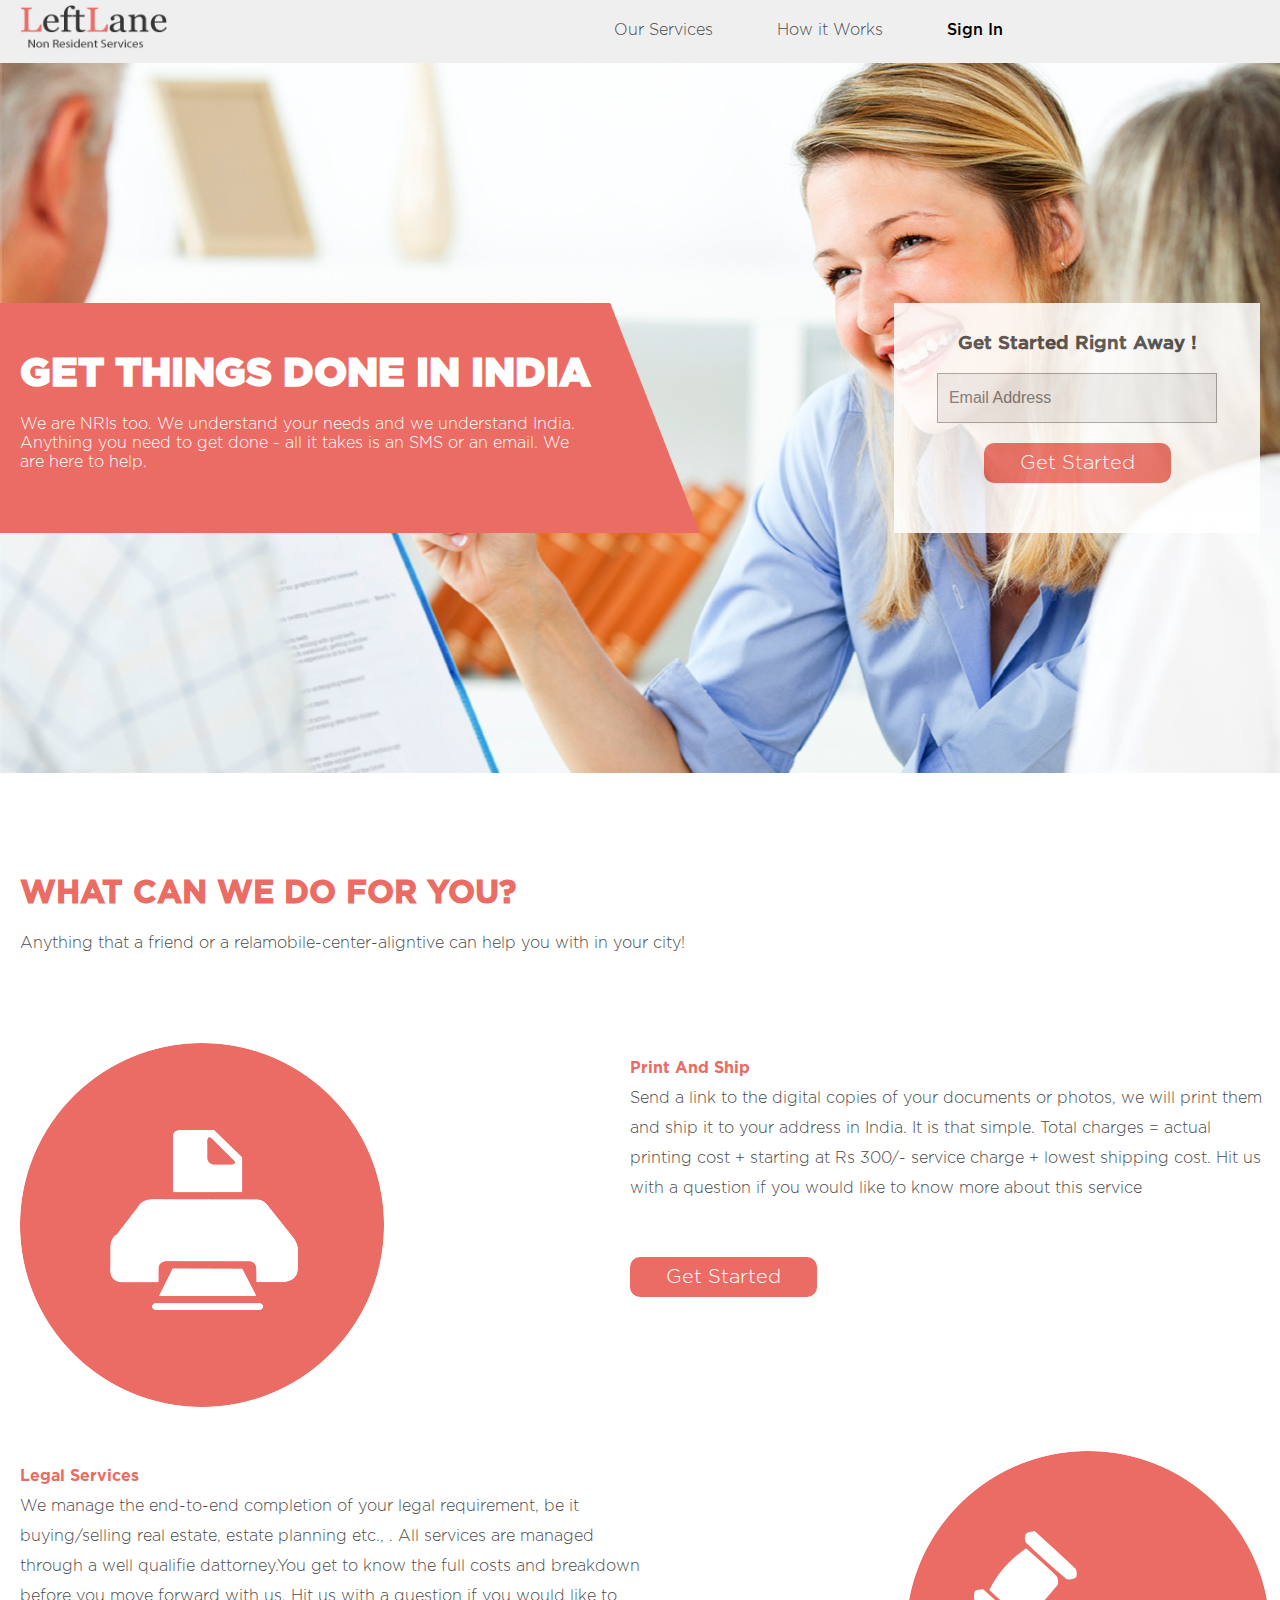
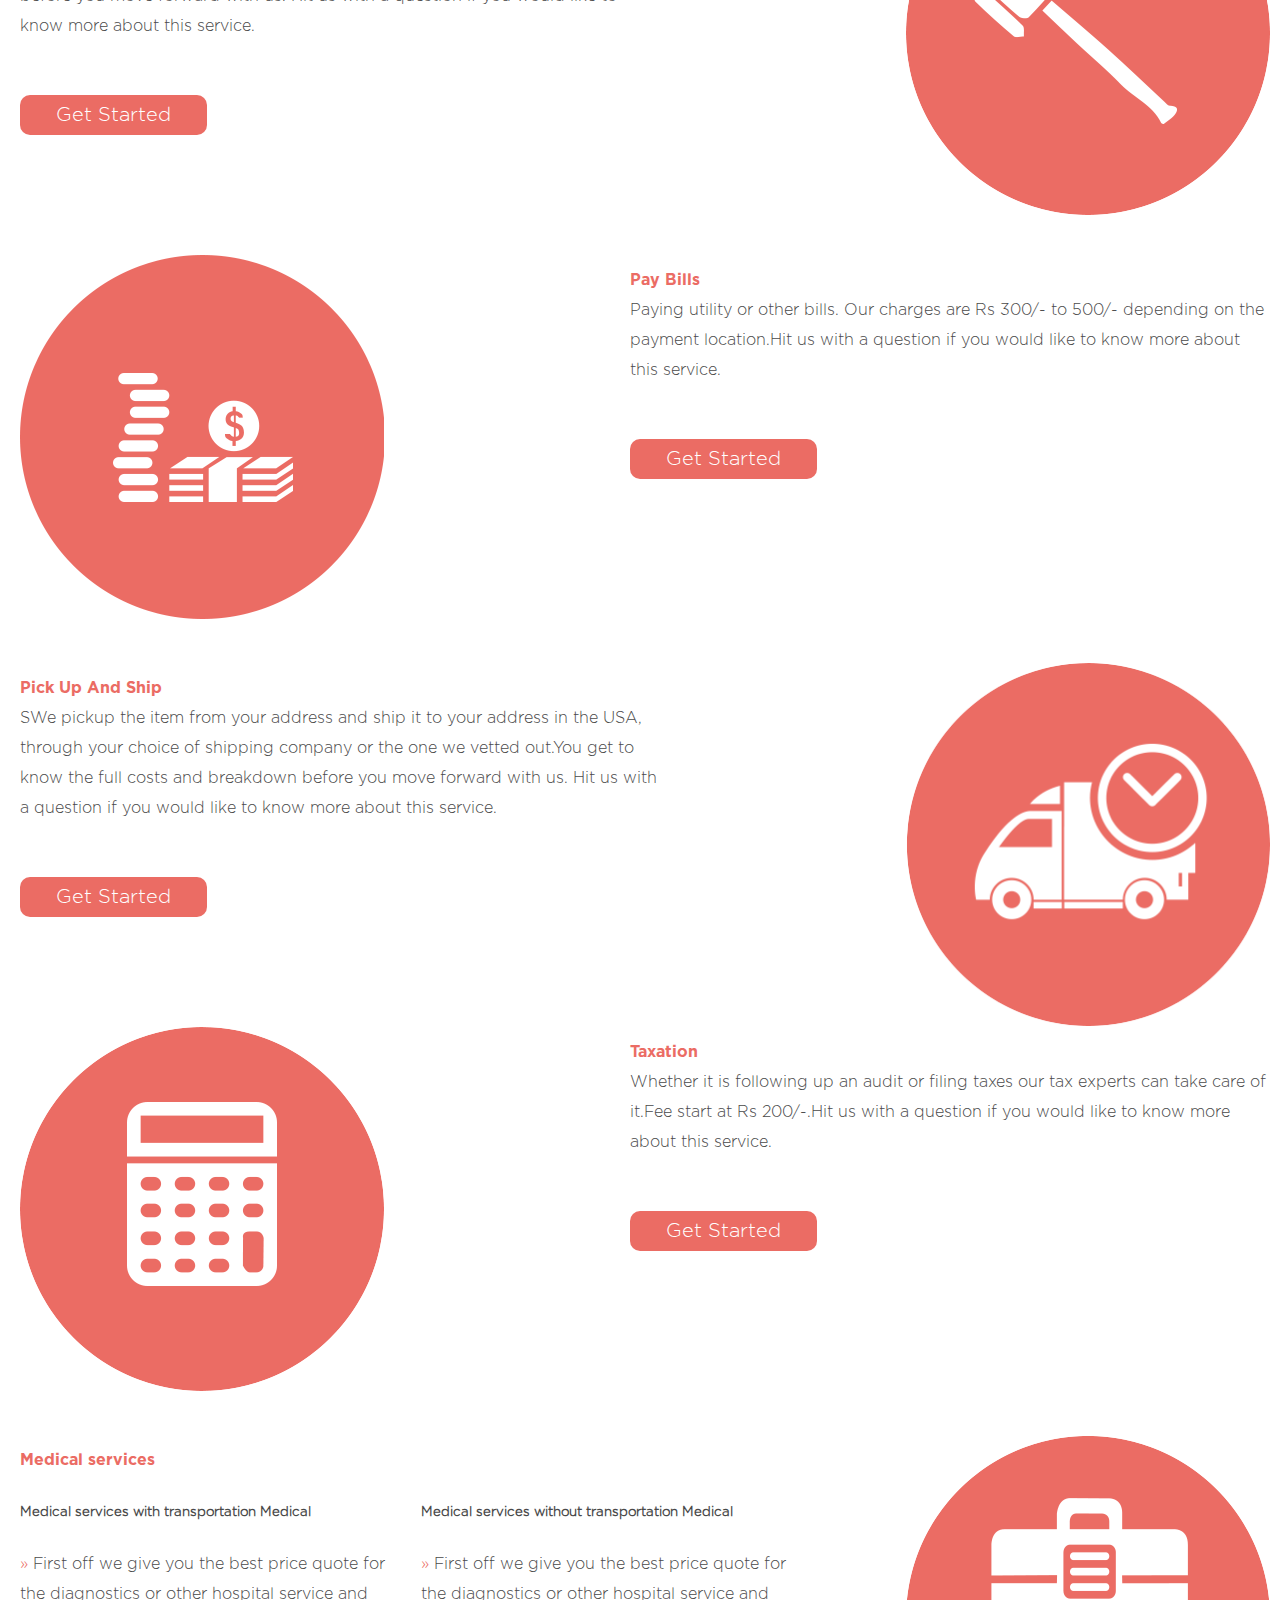
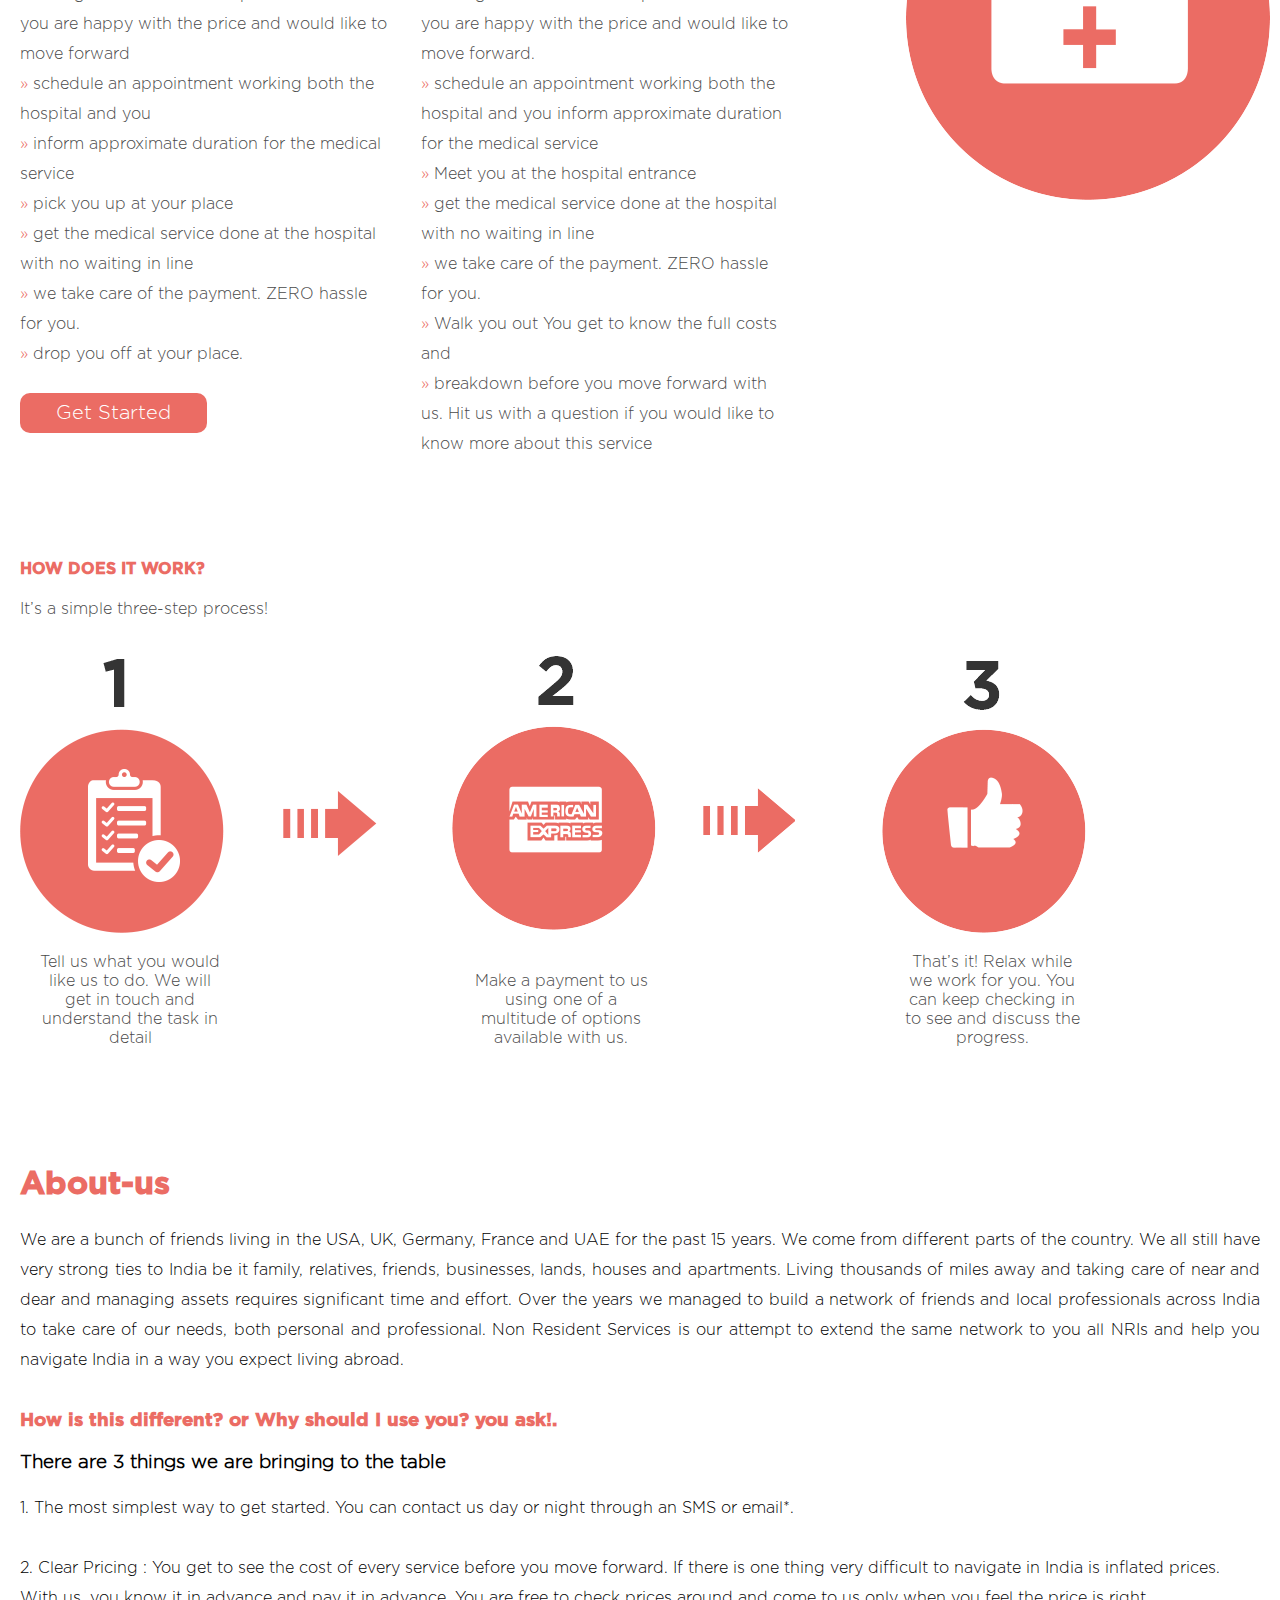
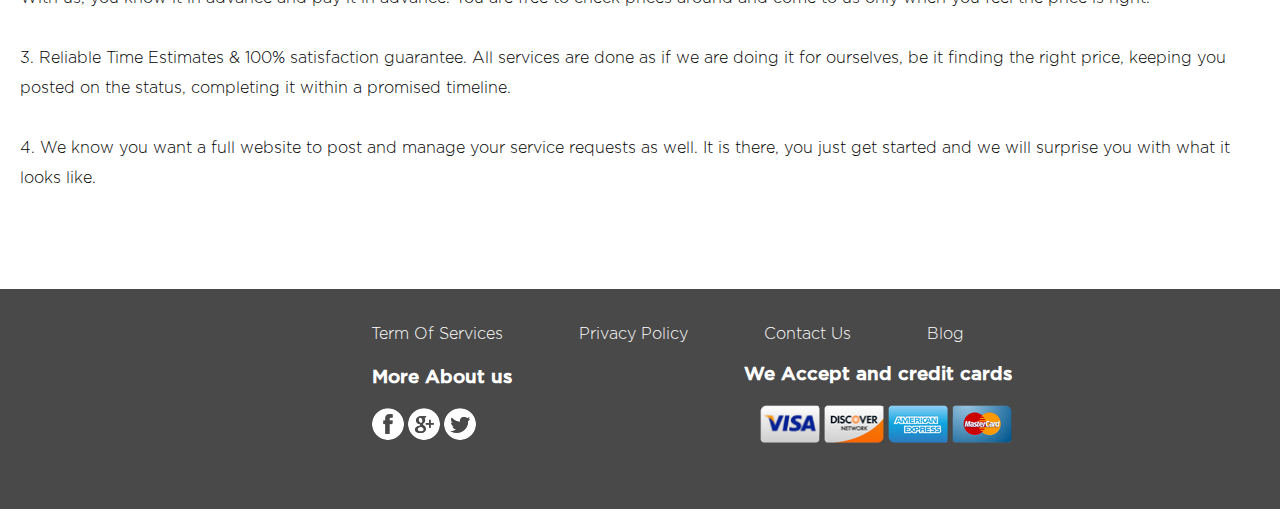
==== index.html @ ca5d3fa4 "First Cut" ====
<!doctype html>
<html>
<head>
<meta charset="utf-8">
<meta name="viewport" content="width=device-width, intial-scale=1.0">
<title>Index</title>
<link href="Style/Style.css" rel="stylesheet" type="text/css">
<!-- Desktop -->
<link href="Style/1064px layout.css" rel="stylesheet" type="text/css" />
<link href="js/mobile-responsive.css" rel="stylesheet" type="text/css"/>
<link href="Style/image+setting.css" rel="stylesheet" type="text/css"/>
<link rel="stylesheet" href="Style/760-image setting.css"/>
<link href="Style/space&margin.css" rel="stylesheet" type="text/css">
<script src="js/jquery-2.1.1.min.js" type="text/javascript"></script>
<script>
$(document).ready(function(e) {
	$(function() {
  $('a[href*=#]').click(function() {
    if (location.pathname.replace(/^\//,'') == this.pathname.replace(/^\//,'') && location.hostname == this.hostname) {
      var target = $(this.hash);
      target = target.length ? target : $('[name=' + this.hash.slice(1) +']');
      if (target.length) {
        $('html,body').animate({
          scrollTop: target.offset().top
        }, 2000);
        return false;
      }
    }
  });
});
$(window).bind('scroll', function() {
 var navHeightnew = $('body').height() - -32 ;
if ($(window).scrollTop() > navHeightnew ) {
$('.nav ul li a').addClass('active');
$('.dis a').css('color','494949');
$('.dis a').removeClass('active');
}
else {
$('.nav ul li a').removeClass('active');
}
});
$(window).bind('scroll', function() {
   var navHeight = $( window ).height() - -3000;
if ($(window).scrollTop() > navHeight) {
$('.dis a').addClass('active');
$('.dis1 a').css('color','494949');
$('.dis1 a').removeClass('active');
}
});
$(window).bind('scroll', function() {
   var navHeight = $( window ).height() - -3000;
if ($(window).scrollTop() < navHeight) {
$('.dis1 a').addClass('active');
$('.dis a').css('color','494949');
$('.dis a').removeClass('active');
}
});
$(window).bind('scroll', function() {
   var navHeight = $( window ).height() - -32;
if ($(window).scrollTop() < navHeight) {
$('.dis1 a').removeClass('active');
$('.dis a').css('color','494949');
$('.dis a').removeClass('active');
}
});
if($(window).width() > 480 ){
$(window).bind('scroll', function() {
if ($(window).scrollTop() > 10) {
	$('header').css('height','63px');
	$('header').css('-webkit-transition',' all 0.4s ease-out ');
	$('header').css('transition','all 0.4s ease-out  ');
	$('header').css('-moz-transition',' all 0.4s ease-out  ');
	$('header').css('position','fixed');
	if($(window).width() > 480){
	if($('header').css('min-height','63px')){
	$('.nav').css('margin-top','0px');
	$('.logo').css('margin-top','0px');
	}else{
			$('.nav').css('margin-top','0px');
			$('.logo').css('margin-top','0px');
	}
	}
}
else{
	$('header').css('min-height','63px');
	$('header').css('-webkit-transition',' all 0.4s ease-out ');
	$('header').css('transition','all 0.4s ease-out  ');
	$('header').css('-moz-transition',' all 0.4s ease-out  ');
				$('.nav').css('margin-top','0px');
                $('.logo').css('margin-top','0px');
	$('header').css('position', 'fixed');
}
});
}else{
	$('header').css('min-height','63px');
	}
    $('#imm1').hide();
	$('#imm3').hide();
	$(window).resize(function(){
	if($(window).width() < 945){
		$('#imm1').show();
		$('#imm').hide();
		$('#imm3').show();
		$('#imm2').hide();
	}
if($(window).width() > 945){
		$('#imm1').hide();
		$('#imm').show();
		$('#imm3').hide();
		$('#imm2').show();
		}
	});
    $('#imm1').hide();
	$('#imm3').hide();
		if($(window).width() < 945){
		$('#imm1').show();
		$('#imm').hide();
		$('#imm3').show();
		$('#imm2').hide();
	}
$(window).resize(function(e) {
 
if($(window).width() > 945){
		$('#imm1').hide();
		$('#imm').show();
		$('#imm3').hide();
		$('#imm2').show();
		}
});
$(window).resize(function(e) {
if($(window).width() < 945){
	$('.dis').hide();
	$('.dis1').hide();
	$('.dis2').hide();
	$('.dis3').hide();
	$('.display-settings').show();
	$('.dis-1').hide();
$('.display-settings').click(function(e) {
    $('.dis').slideDown();
	$('.dis1').slideDown();
	$('.dis2').slideDown();
	$('.dis3').slideDown();
	$('.display-settings').hide();
	$('.dis-1').show();
});
$('.display-settings').click(function(e) {
    $('.dis').slideDown();
	$('.dis1').slideDown();
	$('.dis2').slideDown();
	$('.dis3').slideDown();
	$('.display-settings').hide();
	$('.dis-1').slideDown();
});
$('.dis-1').click(function(e) {
    $('.dis').slideUp();
	$('.dis1').slideUp();
	$('.dis2').slideUp();
	$('.dis3').slideUp();
	$('.display-settings').show();
	$('.dis-1').hide();
});
	}
if($(window).width() > 945){
	$('.dis').show();
	$('.dis1').show();
	$('.dis2').show();
	$('.dis3').show();
	$('.display-settings').hide();
	$('.dis-1').hide();
}
});
if($(window).width() < 945){
	$('.dis').hide();
	$('.dis1').hide();
	$('.dis2').hide();
	$('.dis3').hide();
	$('.display-settings').show();
	$('.dis-1').hide();
$('.display-settings').click(function(e) {
    $('.dis').slideDown();
	$('.dis1').slideDown();
	$('.dis2').slideDown();
	$('.dis3').slideDown();
	$('.display-settings').hide();
	$('.dis-1').show();
});
$('.display-settings').click(function(e) {
    $('.dis').show();
	$('.dis1').show();
	$('.dis2').show();
	$('.dis3').show();
	$('.display-settings').hide();
	$('.dis-1').show();
});
$('.dis-1').click(function(e) {
    $('.dis').slideUp();
	$('.dis1').slideUp();
	$('.dis2').slideUp();
	$('.dis3').slideUp();
	$('.display-settings').show();
	$('.dis-1').hide();
});
	}
if($(window).width() > 945){
	$('.dis').show();
	$('.dis1').show();
	$('.dis2').show();
	$('.dis3').show();
	$('.display-settings').hide();
	$('.dis-1').hide();
}
$('.dis2').click(function(e) {
	var url = "#sign-in";    
$(location).attr('href',url);
});
$('.new-user').click(function(e) {
	var url = "#new-user";    
$(location).attr('href',url);
});
$('.forgot').click(function(e) {
	var url = "#forgot";    
$(location).attr('href',url);
});
if($(window).width() > 480 ){
$('.button').hide();
$(window).bind('scroll', function() {
 if ($(window).scrollTop() > 200) {
	 $('.button').show();
 }else{
	 $('.button').hide();
	 }
});
}
});
</script>
</head>

<body>
        <header class="header">
      <div class="container">
  <a href="index.htmt"><img src="images/logo.png" alt="logo" class="logo"/></a>
   <nav class="nav">
     <ul class="mobile-height">
        <div class="main-nav">
              <li class="dis0"><img src="images/nav-icon.png" class="display-settings" title="Close"/><span class="dis-1"> x </span></li>
            <li class="dis1"><a href="#Services" title="Our Services">Our Services</a></li>
        <li class="dis"><a href="#Work" title="How it Works">How it Works</a></li>
      <li class="dis2"><span class="font-use" title="Sign-In">Sign In</span></li>
  <li class="dis3"><button  class="button" class="height"type="submit" onclick="window.location.href='jobs.html'" title="Get Started">Get Started</li></button>
    </div>
        </ul>
            </nav>
                </div>
              </header>
            <div id="sign-in" class="sing-in-dailoge">
	     <div>
    	<a href="#close" title="Close" class="close">X</a>
<div class="container-modal-box">
   <h1 class="font-bold">Welcome Back! </h1><br>
    <form action="welcome.html">
       <input type="email" name="email" placeholder="  Email Address" class="email"/><br>
          <input type="password" name="password" placeholder="  Password" class="password"/><br><br><br>

  <button class="mo-st">Sign-in</button><br>
    </form>
      <a href="#new-user" class="a new-user">New-User</a> </span><p>|</p> <a href="#forgot" class="a forgot">Forgot Password</a></span>
           </div>
                 </div>
                      </div>
                            <div id="new-user" class="new-user-dailoge">
	                         <div>
		                        <a href="#close" title="Close" class="close">X</a>
	                     	<div class="container-modal-box">
                        <h1 class="font-bold">Welcome Aboard! </h1><br>
                      <form action="#">
                     <input type="email" name="email" placeholder="  Email Address" class="email"/><br>
                   <input type="password" name="email" placeholder=" Password" class="password"/><br>
              <input type="password" name="password" placeholder="  Confirm Password" class="password"/><br><br><br>

 <button class="mo-st">Sign-in</button><br><br>
  </form>
      </div>
          </div>
                 </div>
                        <div id="forgot" class="forgot-dailoge">
	                  <div>
		                   <a href="#close" title="Close" class="close">X</a>
		               <div class="container-modal-box">
                     <p class="font-normal"><em>New Password will be Emailed to you</em></p><br>
                   <form action="#">
                  <input type="email" name="email" placeholder="  Email Address" class="email"/><br><br><br>

               <button class="mo-st">Reset Password</button><br>
            </form>
       </div>
     </div>
 </div>
            <div class="fixed-container">
                <div class="image">
                    <div class="container1">
                       <div class="image-box manage-mobile-width">
                          <h1 class="image-box-heading font-padding">GET THINGS DONE IN  INDIA</h1>
                              <p class="Nri-too mobile-collaspe-width">We are NRIs too. We understand your needs and we understand India. Anything you need to                                 get done - all it takes is an SMS or an email. We are here to help.</p>
                                    </div>
                                       <div class="start-right-away">
                                          <h3 class="new-font font-padding2">Get Started Rignt Away !</h2>
                                                 <center>
                                                     <input type="email" name="email" placeholder="  Email Address" class="input"/>
                                                          <button class="mobile-seting" onclick="window.location.href='jobs.html'">Get Started</button>
                                                </center>
                                            </div>
                                        </div>
                                  </div>
  <div class="manage-width-of-mobile">
<!--This is all use For Print and Ship Services -->
<div id="Services" class="margin-top">
  <div class="container"><!--This class is use for equal width  -->
    <h1 class="what-to-do-for-you">WHAT CAN WE DO FOR YOU?</h1><br>
       <div class="print-and-ship-right-text" style="font-family:gothan book;">Anything that a friend or a relamobile-center-aligntive can help you with in your city!</div>
<div class="container-for-print-and-ship">
<single class="mobile-collaspe"><img src="images/circule.png" alt="Print and Ship" class="circule mobile-set left-margin"/></single>
<div class="print-and-ship-left-peragraph for-center"><span style="font-family:gothan bold; color:#eb6c64;"class="font-18px">Print And Ship
</span><br> 
<div class="for-left">
Send a link to the digital copies of your documents or photos, we will print them and ship it to your address in India. It is that simple. Total charges = actual printing cost +  starting at Rs 300/- service charge + lowest shipping cost. Hit us with a question if you would                           like to know more about this service </div><br><br>
<button onclick="window.location.href='jobs.html'">Get Started</button><br><br>
</div>
</div>
<!--Here is Closing of print and ship Services -->


<!--Here is Starting of Legal Services-->
<div class="container-for-legal-services">
                           <!--this class is use for align the image to right side-->
<aside class="mobile-collaspe-right"><img src="images/circule2.png" alt="Legel Services" class="circule mobile-set1 right-margin for-right-image"/></aside>
                      <!--close this class here-->
<div class="legal-services-right-peragraph for-center"> <span style=" font-family:gothan bold; color:#eb6c64;" class="mobile-center-align font-18px">
Legal Services</span><br> 
<div class="for-left">
We manage the end-to-end completion of your legal requirement, be it buying/selling real estate, estate planning etc., . All services are managed through a well qualifie dattorney.You get to know the full costs and breakdown before you
move forward with us. Hit us with a question if you would like to know more about this service.
         </div><br><br>
      <button onclick="window.location.href='jobs.html'">Get Started</button><br><br>
  </div>
</div>
<!-- Here is closing of legala service !-->

<!--Here is starting of Pybills-->

                  <div class="container-for-pickup-and-ship">
                    <!--this class is use for left align image -->
                       <span class="mobile-collaspe"><img src="images/Untitled-1.png" alt="Pick-up and Ship" class="circule mobile-set left-margin"/></span>
                          <!--Closing-->
                         <div class="pay-bills-right-peragraph for-center"> <span style=" font-family:gothan bold; color:#eb6c64;" 
                         class="pay-mobile-center-align font-18px">Pay Bills
                                </span><br> 
                                <div class="for-left">
                                Paying utility or other bills. Our charges are Rs 300/- to 500/- depending on the payment location.Hit us with a                                    question if you would like to know more about this service.
                                </div>
                                 <br><br>
                                   <button onclick="window.location.href='jobs.html'">Get Started</button><br><br>
                                      </div>
                                         </div>
                                          <!--closing of starting paybills-->
                                
                          <!--sarting of pick-up and ship services -->
                      <div class="container-for-pick-and-ship">
                  <aside class="mobile-collaspe-right"><img src="images/circule3.png" alt="Pick-up and Ship" class="circule mobile-set1 right-margin for-right-image"/></aside>
            <div class="pick-and-ship-services-right-peragraph for-center"><span style=" font-family:gothan bold; color:#eb6c64;" class="mobile-center-align font-18px">Pick Up And Ship</span><br> 
            <div class="for-left">
            SWe pickup the item from your address and ship it to your address in the USA, through your choice of shipping company or the one                we vetted out.You get to know the full costs and breakdown before you move forward with us. Hit us with a question if you would like to know                    more about this service.
 </div> <br><br>
<button onclick="window.location.href='jobs.html'">Get Started</button><br><br>
   </div>
      </div>
          <!--closing of pick-ip and ship services -->
<!--starting  of taxations-->
     <div class="texation-container">
        <span class="mobile-collaspe"><img src="images/circule4.png" alt="Tax" class="circule mobile-set left-margin"/></span>
            <div class="texation-right-services-peragraph for-center"><span style=" font-family:gothan bold; color:#eb6c64;" class="pay-mobile-center-align font-18px">Taxation</span><br>               
           <div class="for-left">
            Whether it is following up an audit or filing taxes our tax experts can take care of it.Fee start at Rs 200/-.Hit us with a question if you                    would like to know more about this service.</div><br><br>
                       <button onclick="window.location.href='jobs.html'">Get Started</button><br><br>
                         </div>
                             </div>

<!--closing of taxations-->
<!--starting of medical service-->

             <div class="container-for-medical-services">
      <aside class="mobile-collaspe-right"><img src="images/circule5.png" alt="Meedical Services" class="circule mobile-set1 right-margin for-right-image"/></aside>
        <div class="medical-services-first-version for-center"><span style=" font-family:gothan bold; color:#eb6c64;" class="mobile-center-align font-18px">Medical services</span><br>
        <div class="for-left">
            <h5>Medical services with transportation Medical</h5>
               <span style="color:#eb6c64;">&raquo; </span>First off we give you the best price quote for the diagnostics or other hospital service and you are        happy with the price and would like to move forward<br>
   <span style="color:#eb6c64;">&raquo; </span>schedule an appointment working both the hospital and you<br>

          <span style="color:#eb6c64;">&raquo; </span>inform approximate duration for the medical service<br>
               <span style="color:#eb6c64;">&raquo; </span>pick you up at your place<br>
                   <span style="color:#eb6c64;">&raquo; </span>get the medical service done at the hospital with no waiting in line<br>
                        <span style="color:#eb6c64;">&raquo; </span>we take care of the payment. ZERO hassle for you.<br>
                            <span style="color:#eb6c64;">&raquo; </span> drop you off at your place.
                    </div> <br> 
                               <button onclick="window.location.href='jobs.html'">Get Started</button>
                 </div>
                 <div class="for-left">
                       <div class="medical-services-second-version"><br>
              <h5>Medical services without transportation Medical</h5>
        <span style="color:#eb6c64;">&raquo; </span>First off we give you the best price quote for the diagnostics or other hospital service and you are happy     with the price and would like to move forward.<br>
  <span style="color:#eb6c64;">&raquo; </span>schedule an appointment working both the hospital and you
           inform approximate duration for the medical service<br>

                <span style="color:#eb6c64;">&raquo; </span>Meet you at the hospital entrance<br>
        <span style="color:#eb6c64;">&raquo; </span>get the medical service done at the hospital with no waiting in line<br>
     <span style="color:#eb6c64;">&raquo; </span>we take care of the payment. ZERO hassle for you.<br>
  <span style="color:#eb6c64;">&raquo; </span>Walk you out You get to know the full costs and <br>
 <span style="color:#eb6c64;">&raquo; </span>breakdown before you move forward with us. Hit us with a question if you would like to know more about this service
     </div>
          </div>
            </div>
              </div>
                   </div>
<!--closing of medical services-->
<!--Starting of three processes-->
       <div id="Work" style="padding-top:10px;">
           <div class="container" style="margin-top:80px;">
             <div class="margin-right">
               <h1 class="how-it-work">HOW DOES IT WORK?</h1><br>
                   <div class="text-align">It’s a simple three-step process!</div>
             <div class="first-Process">
          <img src="images/try.png" style="width:auto; height:auto;" id="imm" class="first-process-image"/><img src="images/new-image.png" id="imm1" class="first-process-image-new-one auto-width-height"/>
   <p style="" class="tell">Tell us what you would
          like us to do.
             We will get in touch 
                 and understand the
                    task in detail
    </p>
</div>
            <div class="second-Process">
               <img src="images/2nd-step.png" id="imm2" class="second-process-image auto-width-height"/>
                   <img src="images/new-image2.png" id="imm3" class="second-process-image-new-two"/>
                        <p style="" class="payment">Make a payment to us
                           using one of a multitude
                               of options available 
                                   with us.
           
   </p>
</div>
              <div class="third-Process">
                   <img src="images/1st-step.png"  class="third-image auto-width-height"/>
                       <p style="" class="relax">That’s it! Relax
                            while we work for you. 
                                  You can keep checking 
                                        in to see and discuss 
                                             the progress.
                                             </p>
                                          </div>
                                       </div>
                                    </div>
                                   </div>
             <!--closing of processes-->
    
  <!--Strating of about us-->
<div class="container padding-top container-for-padding">
<h1 style="font-family:gothan bold; color:#eb6c64;" class="mobile-about-us-settings">About-us</h1><br>
<p style="text-align:justify; max-width:1260px; font-family:gothan book; margin-top:0px; line-height:30px;" class="mobile-about-us-font-settings">
We are a bunch of friends living in the USA, UK, Germany, France and UAE for the past 15 years. We come from different parts of the country. We all still have very strong ties to India be it family, relatives, friends, businesses, lands, houses and apartments. Living thousands of miles away and taking care of near and dear and managing assets requires significant time and effort. Over the years we managed to build a network of friends and local professionals across India to take care of our needs, both personal and professional. Non Resident Services is our attempt to extend the same network to you all NRIs and help you navigate India in a way you expect living abroad.
</p>
<h3 class="mobile-heading-settings font-padding3 adjustment">How is this different? or Why should I use you? you ask!.</h3>
<h3 class="mobile-heading-settings font-padding4  adjustment">There are 3 things we are bringing to the table</h3>
<p class="mobile-heading-settings font-padding5">
1. The most simplest way to get started. You can contact us day or night through an SMS or email*.<br><br>

2. Clear Pricing : You get to see the cost of every service before you move forward. If there is one thing very difficult to navigate in India is inflated prices. With us, you know it in advance and pay it in advance. You are free to check prices around and come to us only when you feel the price is right.<br><br>

3. Reliable Time Estimates & 100% satisfaction guarantee. All services are done as if we are doing it for ourselves, be it finding the right price, keeping you posted on the status, completing it within a promised timeline.<br><br>

4. We know you want a full website to post and manage your service requests as well. It is there, you just get started and we will surprise you with what it looks like.</p>
<!--closing of about-us-->
<!--starting of Footer-->
<div class="footer">
<center>
<div>
<nav class="nav-footer">
<ul>
<li><a href="#">Term Of Services</a></li>
<li><a href="#">Privacy Policy</a></li>
<li><a href="#">Contact Us</a></li>
<li><a href="#">Blog</a></li>
</ul>
</nav>
</div>
</center>
<div class="footer-cont">
<div class="footer-accept">
<div class="social-icons-mobile">
<h3 style="font-family:gothan medium; color:#fff">More About us</h3>
<a href="#"><img src="images/facebook.png" alt="face-book" class="pointer" title="Find more info on Facebook"/></a>
<a href="#"><img src="images/google++.png" alt="google++" class="pointer1" title="Find more info on Google+"/></a>
<a href="#"><img src="images/twitter.png" alt="twitter" class="pointer2" title="Find more info on Twitter" /></a>
</div>
<div class="social-icons">
<div class="mobile-accept">
<h3 style="font-family:gothan medium; color:#fff;" class="left">We Accept and credit cards</h3>
<img src="images/visa.png" alt="visa" class="align fluid-width" title="Visa"/>
<img src="images/discover.png" alt="discover" class="fluid-width" title="Discover"/>
<img src="images/american.png" alt="american" class="fluid-width" title="American"/>
<img src="images/master.png" alt="master"  class="align-new-four fluid-width" title="Master"/>
</div>
</div>
</div>
</div>
</div>
</div>
<!--ending of site and footer-->
</body>
</html>
---- Style/Style.css ----
@charset "utf-8";
/* CSS Document */
@font-face{
	font-family:gothan;
	src:url(../fonts/Gotham-Black.otf);
	}
@font-face{
	font-family:gothan medium;
	src:url(../fonts/Gotham-Medium.otf);
	}
@font-face{
	font-family:gothan bold;
	src:url(../fonts/Gotham-Bold.otf);
	}
@font-face{
	font-family:gothan book;
	src:url(../fonts/Gotham-Light.otf);
	}
html,body{
overflow-x: hidden;
}

body{
	margin:0px;
	padding-left:0px;
	overflow-x: hidden;
}
header,main,nav,artical,figure{
	display:inline-block;
	}
.clearfix{
	clear:both;
	}
header{
	width:100%;
	min-height:63px;
	max-width:100%;
	
	background-color:#efefef;
	z-index:9999;
	}
.image-box-heading{
	font-size:40px;
	}
.logo{
	width:100%;
	max-width:147px;
	height:auto;
	padding-top:5px;
	padding-left:20px;
	}
.container{
	width:100%;
	max-width:1280px;
	height:auto;
	min-height:63px;
	margin:0px auto;
	
	}
.Nri-too{
	margin-top:-10px; font-family:gothan book; font-size:16px; color:#fff; max-width:562px;
	}
	
p{
	font-size:16px;
	}
.display-settings{
	display:none;
	width:100%;
	cursor:pointer;
	max-width:40px;
	overflow:hidden;
	min-height:18px;
	
	}
.nav{
	width:100%;
	max-width:750px;
	padding-right:20px;
	padding-top:5px;
	float:right;
	height:auto;
	height:100%;
	position:relative;
	}

.nav ul{
	list-style-type:none;
	height:100%;
	}
.nav ul li {
	float:left;
	padding-left:64px;
	}
.nav ul li a{
	display:block;
	color:#494949;
	font-family:gothan book;
	text-decoration:none;
	}
.main-nav{
	height:100%;
}
.nav ul li a:hover{
	color:#eb6c64;
	}
.nav ul li a.active{
	color:#eb6c64;
	}
.dis-1{
	display:none;
	}
button{
	width: 100%;
	max-width: 187px;
	margin-top:-30px;
	height:40px;
    border:none;
	font-family:gothan book;
	font-size:20px;
	cursor:pointer;
	color:#fff;
	border-radius: 10px;
	background-color: #eb6c64;
	}
.button{
	width: 287px;
	margin-top:-30px;
	min-height: 40px;
    border:none;
	font-family:gothan book;
	font-size:20px;
	cursor:pointer;
	color:#fff;
	border-radius: 10px;
	background-color: #eb6c64;
	}

.image{
	width:100%;
	background-image:url(../images/second-iamge.png);
	height:710px;
	display: -ms-flexbox;
	display: -webkit-flex;
	display: flex;
	-ms-flex-align: center;
	-webkit-align-items: center;
	-webkit-box-align: center;
  
	align-items: center;
	
	background-size:100% 100%;
	background-repeat:no-repeat;
	}
.image-box{
    width:100%;
	height:auto;
	min-height:230px;
		background-size:100% 100%;

	max-width:700px;

display:inline-block;
	background-repeat:no-repeat;
	background-image:url(../images/background-of-1st-heading.png);
	}
.container1{
	width:100%;
	max-width:1280px;
	display:inline-block;
	margin:0px auto;
	}
h1{
	padding-left:20px;
	text-align:left;
		padding-right:20px;
display:inline-block;
	column-width:auto;
	}
p{
	padding-left:20px;
	padding-right:20px;
	text-align:left;
	display:inline-block;

	max-width:580px;
	}

.start-right-away{
	width:100%;
	height:auto;
	max-width:366px;
	display:inline-block;
	background-color:#fff;
	opacity:0.86;
	text-align:right;
	margin-right:20px;
	height:auto;
	padding-right:-60px;
	float:right;
	min-height:230px;
	}
section{
	padding-left:20px;
	padding-right:20px;
	}
.print-and-ship-right-text{
	padding-left:20px;
	font-family:ghothan book;
	font-size:16px;
	color:#494949;
	}
.circule{
	width:100%;
	height:auto;
	max-width:364px ;
margin-right:auto;
margin-left:auto;
	line-height:0px;
}
.container-for-print-and-ship{
	width:100%;
	height:auto;
	max-width:1280px;
	margin-top:90px;
	padding-left:20px;
	min-height:364px;
	}

.print-and-ship-left-peragraph{
	max-width:640px;
	float:right;
	font-family:gothan book;
	font-size:16px;
	padding-top:10px;
	color:#494949;
	line-height:30px;
	padding-right:30px;
	}
.text-align{
	font-family:gothan book;
	padding-top:10px;
	color:#494949;
	padding-left:20px;
	}
.pay-bills-right-peragraph{
	max-width:640px;
	float:right;
	font-family:gothan book;
	font-size:16px;
	padding-top:10px;
	color:#494949;
	line-height:30px;
	padding-right:30px;
	}
.container-for-legal-services{
	width:100%;
	height:auto;
	margin-top:40px;
	max-width:1280px;
	min-height:364px;
	padding-left:20px;
	}
.container-for-medical-services{
	width:100%;
	height:auto;
	margin-top:40px;
	max-width:1280px;
	min-height:364px;
	padding-left:20px;
	}
.container-for-pick-and-ship{
	width:100%;
	height:auto;
	margin-top:40px;
	max-width:1280px;
	min-height:364px;
	padding-left:20px;
	}
	.texation-container{
    width:100%;
	height:auto;
	max-width:1280px;
	padding-left:20px;
	min-height:364px;
	}
.texation-right-services-peragraph{
max-width:640px;
	float:right;
	font-family:gothan book;
	font-size:16px;
	padding-top:10px;
	color:#494949;
	line-height:30px;
	padding-right:30px;
}

.legal-services-right-peragraph{
	max-width:640px;
	float:left;
	padding-top:10px;
	padding-right:30px;
	font-family:gothan book;
	font-size:16px;
	color:#494949;
	line-height:30px;
	}
.pick-and-ship-services-right-peragraph{
	max-width:640px;
	float:left;
	padding-top:10px;
	padding-right:30px;
	font-family:gothan book;
	font-size:16px;
	color:#494949;
	line-height:30px;
	}
.container-for-pickup-and-ship{
	width:100%;
	height:auto;
	margin-top:40px;
	max-width:1280px;
	padding-left:20px;
	min-height:364px;
	}
.medical-services-first-version{
	max-width:371px;
	float:left;
	line-height:24px;
	padding-top:10px;
	padding-right:30px;
	font-family:gothan book;
	font-size:16px;
	color:#494949;
	line-height:30px;
	}
.medical-services-second-version{
	max-width:371px;
	padding-top:10px;
	display:inline-block;
	padding-right:30px;
	font-family:gothan book;
	font-size:16px;
	color:#494949;
	line-height:30px;
	}
.first-Process{
	display:inline-block;
	width:100%;
	max-width:367px;
	padding-left:20px;
	padding-top:40px;
	min-height:402px;
	}
.second-Process{
	display:inline-block;
	width:100%;
	padding-top:20px;
	padding-left:60px;
	max-width:367px;
	min-height:402px;
	}
.third-Process{
	display:inline-block;
	width:100%;
	padding-left:60px;
	max-width:220px;
	min-height:402px;
	}
.footer{
	width:100%;
	max-width:100%;
	background-size:100% 100%;
	padding:0px;
	margin:0px;
	margin-top:80px;
	height:auto;
	min-height:220px;
	background-color:#494949;
	}
.nav-footer{
	width:100%;
	max-width:750px;
	height:auto;
	padding-right:20px;
	padding-top:20px;
	text-align:center;
	}
.nav-footer ul{
	list-style-type:none;
	text-align:center;
	}
.nav-footer ul li {
	float:left;
	padding-left:76px;
	}
.nav-footer ul li a{
	display:block;
	color:#fff;
	font-family:gothan book;
	text-decoration:none;
	}
.footer-cont{
	width:50%;
	padding-left:20px;
	margin:0px auto;
	}
.footer-accept{
	width:100%;
	padding-left:12px;
	margin:0px auto;
	
	display:inline-block;
	margin-left:30px;
	}
.social-icons{
	text-align:right;
	margin-top:-100px;
	}
.mobile-seting{
	margin-top:20px; 
	color:#fff;
	width:auto;
	height:40px;
	width:247px;
	}
.what-to-do-for-you{
	font-family:gothan bold; color:#eb6c64;
	}
.how-it-work{
	font-family:gothan bold; color:#eb6c64; font-size:16px;
	}
.relax{
	text-align:center; font-family:gothan book; color:#494949; font-size:16px;
	}
.tell{
	text-align:center; max-width:180px;  font-family:gothan book; color:#494949; font-size:16px; 
	}
.payment{
text-align:center; max-width:180px; font-family:gothan book; color:#494949; font-size:16px; padding-top:22px;
}
.input{
	color:#000; width:100%; max-width:274px; min-height:46px; background-color:#efefef; margin:0px auto; float:none; border:1.5px #a2a2a2 solid; font-size:16px;
	}
.first-process-image-new-two{
	width:100%;
	height:auto;
	max-width:210px;
	}
.second-process-image-new-two{
	width:100%;
	height:auto;
	max-width:205px;
	}
.third-image{
	width:100%;
	height:auto;
	max-width:210px;
	}


.sing-in-dailoge {
	position:fixed;
	font-family: Arial, Helvetica, sans-serif;
	top: 0;
	right: 0;
	bottom: 0;
	left: 0;
	background: rgba(0,0,0,0.8);
	z-index: 99999;
	opacity:0;
	display: -ms-flexbox;
	display: -webkit-flex;
	display: flex;
	-ms-flex-align: center;
	-webkit-align-items: center;
	-webkit-box-align: center;

	align-items: center;
	
	-webkit-transition: opacity 400ms ease-in;
	-moz-transition: opacity 400ms ease-in;
	transition: opacity 400ms ease-in;
	pointer-events: none;
}



.sing-in-dailoge:target {
	opacity:1.0;
	pointer-events: auto;
}

.sing-in-dailoge > div {
	width:65%;
	min-height:530px;
	height:auto;
	margin-top:-30px; 
	position: relative;
	margin: 10% auto;
	padding: 5px 20px 13px 20px;
	background:url(../images/background-of-the-sign-in-page.png);
}


.close {
	background: #606061;
	color: #FFFFFF;
	line-height: 25px;
	position: absolute;
	right: -12px;
	text-align: center;
	top: -10px;
	width:100%;
	max-width:24px;
	text-decoration: none;
	font-weight: bold;
	-webkit-border-radius: 12px;
	-moz-border-radius: 12px;
	border-radius: 12px;
	-moz-box-shadow: 1px 1px 3px #000;
	-webkit-box-shadow: 1px 1px 3px #000;
	box-shadow: 1px 1px 3px #000;
}

.close:hover { background: #eb6c64; }


.container-modal-box{
	max-width:600px;
	min-height:420px;
	width:100%;
	height:auto;
	text-align:center;
	opacity:1.0;
	margin:100px auto;
	opacity:1.0;
	z-index:99999;
	}
.password{
		color:#000; width:100%; opacity:1.0; max-width:400px; min-height:46px; background-color:#fff;  margin:0px auto; float:none; border:1.5px #a2a2a2 solid;
		margin-top:20px;

	}
.email{
		color:#000; width:100%; opacity:1.0; max-width:400px; min-height:46px; background-color:#fff ; margin:0px auto; float:none; border:1.5px #a2a2a2 solid;

	}
.a{
	font-family:gothan book;
	color: #494949;
	font-size:14px; 
	text-decoration:none;
	}
.new-user-dailoge {
	position: fixed;
	font-family: Arial, Helvetica, sans-serif;
	top: 0;
	right: 0;
	bottom: 0;
	left: 0;
	background: rgba(0,0,0,0.8);
	z-index: 99999;
	opacity:0;
	display: -ms-flexbox;
	display: -webkit-flex;
	display: flex;
	-ms-flex-align: center;
	-webkit-align-items: center;
	-webkit-box-align: center;

	align-items: center;
	
	-webkit-transition: opacity 400ms ease-in;
	-moz-transition: opacity 400ms ease-in;
	transition: opacity 400ms ease-in;
	pointer-events: none;
}
.mobile-center-align{
	text-align:center;
	}


.new-user-dailoge:target {
	opacity:1.0;
	pointer-events: auto;
}

.new-user-dailoge > div {
	width:63%;
	min-height:530px;
	height:auto;
	margin-top:-30px; 
	position: relative;
	margin: 10% auto;
	padding: 5px 20px 13px 20px;
	background:url(../images/background-of-the-sign-in-page.png);
}


.close {
	background: #606061;
	color: #FFFFFF;
	line-height: 25px;
	position: absolute;
	right: -12px;
	text-align: center;
	top: -10px;
	width:100%;
	max-width:24px;
	text-decoration: none;
	font-weight: bold;
	-webkit-border-radius: 12px;
	-moz-border-radius: 12px;
	border-radius: 12px;
	-moz-box-shadow: 1px 1px 3px #000;
	-webkit-box-shadow: 1px 1px 3px #000;
	box-shadow: 1px 1px 3px #000;
}

.close:hover { background: #eb6c64; }

.forgot-dailoge {
	position: fixed;
	font-family: Arial, Helvetica, sans-serif;
	top: 0;
	right: 0;
	bottom: 0;
	left: 0;
	background: rgba(0,0,0,0.8);
	z-index: 99999;
	opacity:0;
	display: -ms-flexbox;
	display: -webkit-flex;
	display: flex;
	-ms-flex-align: center;
	-webkit-align-items: center;
	-webkit-box-align: center;

	align-items: center;
	
	-webkit-transition: opacity 400ms ease-in;
	-moz-transition: opacity 400ms ease-in;
	transition: opacity 400ms ease-in;
	pointer-events: none;
}



.forgot-dailoge:target {
	opacity:1.0;
	pointer-events: auto;
}

.forgot-dailoge > div {
	width:65%;
	min-height:530px;
	height:auto;
	margin-top:-30px; 
	position: relative;
	margin: 10% auto;
	padding: 5px 20px 13px 20px;
	background:url(../images/background-of-the-sign-in-page.png);
}


.close {
	background: #606061;
	color: #FFFFFF;
	line-height: 25px;
	position: absolute;
	right: -12px;
	text-align: center;
	top: -10px;
	width:100%;
	max-width:24px;
	text-decoration: none;
	font-weight: bold;
	-webkit-border-radius: 12px;
	-moz-border-radius: 12px;
	border-radius: 12px;
	-moz-box-shadow: 1px 1px 3px #000;
	-webkit-box-shadow: 1px 1px 3px #000;
	box-shadow: 1px 1px 3px #000;
}

.close:hover { background:  #eb6c64; }

.pointer{
	cursor:pointer;
	text-align:left;
	}
.pointer1{
	cursor:pointer;
	text-align:left;
	}
	.pointer2{
	cursor:pointer;
	text-align:left;
	}
.for-right-image{
	float:right;                   
	 padding-right:30px;
	}
---- Style/1064px layout.css ----
@charset "utf-8";
/* CSS Document */
@media only screen and (max-width: 1124px){
	.mobile-heading{
	font-size:38px;
	}
	.first-Process{
	display:inline-block;
	width:100%;
	max-width:347px;
	padding-left:20px;
	padding-top:40px;
	min-height:402px;
	}
.second-Process{
	display:inline-block;
	width:100%;
	padding-top:20px;
	padding-left:60px;
	max-width:347px;
	min-height:402px;
	}
.third-Process{
	display:inline-block;
	width:100%;
	padding-left:60px;
	max-width:220px;
	min-height:402px;
	}
	}
@media only screen and (max-width: 1084px)
{
	.mobile-heading{
	font-size:36px;
	}
	.first-Process{
	display:inline-block;
	width:100%;
	max-width:327px;
	padding-left:20px;
	padding-top:40px;
	min-height:402px;
	}
.second-Process{
	display:inline-block;
	width:100%;
	padding-top:20px;
	padding-left:60px;
	max-width:327px;
	min-height:402px;
	}
.third-Process{
	display:inline-block;
	width:100%;
	padding-left:60px;
	max-width:220px;
	min-height:402px;
	}
.circule{
	width:100%;
	height:auto;
	max-width:344px ;
margin-right:auto;
margin-left:auto;
	line-height:0px;
	
}	
.text1{
	max-width:620px;
	float:right;
	font-family:gothan book;
	font-size:20px;
	padding-top:10px;
	color:#494949;
	-webkit-transition: width 2s; /* Safari */
    transition: width 10s;
	line-height:30px;
	padding-right:30px;
	}
.text2{
	max-width:620px;
	float:left;
	padding-top:10px;
	padding-right:30px;
	font-family:gothan book;
	font-size:20px;
	color:#494949;
	line-height:30px;
	}
    .text3{
	max-width:351px;
	float:left;
	line-height:24px;
	padding-top:10px;
	padding-right:30px;
	font-family:gothan book;
	font-size:20px;
	color:#494949;
	line-height:30px;
	}
	.text4{
	max-width:351px;
	padding-top:10px;
	display:inline-block;
	padding-right:30px;
	font-family:gothan book;
	font-size:20px;
	color:#494949;
	line-height:30px;
	}
	
	
	
	
	}
@media only screen and (max-width: 1044px) and (min-width: 634px)
{
	.mobile-heading{
	font-size:34px;
	}
	.first-Process{
	display:inline-block;
	width:100%;
	max-width:307px;
	padding-left:20px;
	padding-top:40px;
	min-height:402px;
	}
.second-Process{
	display:inline-block;
	width:100%;
	padding-top:20px;
	padding-left:60px;
	max-width:307px;
	min-height:402px;
	}
.third-Process{
	display:inline-block;
	width:100%;
	padding-left:60px;
	max-width:220px;
	min-height:402px;
	}
	.circule{
	width:100%;
	height:auto;
	max-width:324px ;
margin-right:auto;
margin-left:auto;
	line-height:0px;
	
}	
.text1{
	max-width:600px;
	float:right;
	font-family:gothan book;
	font-size:20px;
	padding-top:10px;
	color:#494949;
	-webkit-transition: width 2s; /* Safari */
    transition: width 10s;
	line-height:30px;
	padding-right:30px;
	}
.text2{
	max-width:600px;
	float:left;
	padding-top:10px;
	padding-right:30px;
	font-family:gothan book;
	font-size:20px;
	color:#494949;
	line-height:30px;
	}
    .text3{
	max-width:331px;
	float:left;
	line-height:24px;
	padding-top:10px;
	padding-right:30px;
	font-family:gothan book;
	font-size:20px;
	color:#494949;
	line-height:30px;
	}
	.text4{
	max-width:331px;
	padding-top:10px;
	display:inline-block;
	padding-right:30px;
	font-family:gothan book;
	font-size:20px;
	color:#494949;
	line-height:30px;
	}
	
	
	
	
}
@media only screen and (max-width: 1004px) and (min-width: 634px)
{
	.mobile-heading{
	font-size:32px;
	}
	.first-Process{
	display:inline-block;
	width:100%;
	max-width:287px;
	padding-left:20px;
	padding-top:40px;
	min-height:402px;
	}
.second-Process{
	display:inline-block;
	width:100%;
	padding-top:10px;
	padding-left:60px;
	max-width:287px;
	min-height:402px;
	}
.third-Process{
	display:inline-block;
	width:100%;
	padding-left:60px;
	max-width:220px;
	min-height:402px;
	}
	.circule{
	width:100%;
	height:auto;
	max-width:304px ;
margin-right:auto;
margin-left:auto;
	line-height:0px;
	
}	
.text1{
	max-width:580px;
	float:right;
	font-family:gothan book;
	font-size:20px;
	padding-top:10px;
	color:#494949;
	-webkit-transition: width 2s; /* Safari */
    transition: width 10s;
	line-height:30px;
	padding-right:30px;
	}
.text2{
	max-width:580px;
	float:left;
	padding-top:10px;
	padding-right:30px;
	font-family:gothan book;
	font-size:20px;
	color:#494949;
	line-height:30px;
	}
    .text3{
	max-width:311px;
	float:left;
	line-height:24px;
	padding-top:10px;
	padding-right:30px;
	font-family:gothan book;
	font-size:20px;
	color:#494949;
	line-height:30px;
	}
	.text4{
	max-width:311px;
	padding-top:10px;
	display:inline-block;
	padding-right:30px;
	font-family:gothan book;
	font-size:20px;
	color:#494949;
	line-height:30px;
	}
	
	
	
	
}
@media only screen and (max-width: 964px) and (min-width: 634px)
{
	.mobile-heading{
	font-size:30px;
	}
	.first-Process{
	display:inline-block;
	width:100%;
	max-width:267px;
	padding-left:20px;
	padding-top:40px;
	min-height:402px;
	}
.second-Process{
	display:inline-block;
	width:100%;
	padding-top:20px;
	padding-left:20px;
	max-width:267px;
	min-height:402px;
	}
.third-Process{
	display:inline-block;
	width:100%;
	padding-left:20px;
	max-width:220px;
	min-height:402px;
	}
.first-process-image-new-one{
	width:100%;
	height:auto;
	max-width:190px;
	}
.second-process-image-new-two{
	width:100%;
	height:auto;
	max-width:185px;
	}
.third-image{
	width:100%;
	height:auto;
	max-width:190px;
	}
	.circule{
	width:100%;
	height:auto;
	max-width:284px ;
margin-right:auto;
margin-left:auto;
	line-height:0px;
	
}	
.text1{
	max-width:560px;
	float:right;
	font-family:gothan book;
	font-size:20px;
	padding-top:10px;
	color:#494949;
	-webkit-transition: width 2s; /* Safari */
    transition: width 10s;
	line-height:30px;
	padding-right:30px;
	}
.text2{
	max-width:560px;
	float:left;
	padding-top:10px;
	padding-right:30px;
	font-family:gothan book;
	font-size:20px;
	color:#494949;
	line-height:30px;
	}
    .text3{
	max-width:311px;
	float:left;
	line-height:24px;
	padding-top:10px;
	padding-right:30px;
	font-family:gothan book;
	font-size:20px;
	color:#494949;
	line-height:30px;
	}
	.text4{
	max-width:311px;
	padding-top:10px;
	display:inline-block;
	padding-right:30px;
	font-family:gothan book;
	font-size:20px;
	color:#494949;
	line-height:30px;
	}
@media only screen and (max-width: 924px) and (min-width:634px)
{
	.first-process-image-new-one{
	width:100%;
	height:auto;
	max-width:170px;
	}
.second-process-image-new-two{
	width:100%;
	height:auto;
	margin:0px;
	max-width:165px;
	}
.third-image{
	width:100%;
	height:auto;
	max-width:170px;
	}
	.circule{
	width:100%;
	height:auto;
	max-width:254px ;
margin-right:auto;
margin-left:auto;
	line-height:0px;
	
}	
.text1{
	max-width:530px;
	float:right;
	font-family:gothan book;
	font-size:20px;
	padding-top:10px;
	color:#494949;
	-webkit-transition: width 2s; /* Safari */
    transition: width 10s;
	line-height:30px;
	padding-right:30px;
	}
.text2{
	max-width:530px;
	float:left;
	padding-top:10px;
	padding-right:30px;
	font-family:gothan book;
	font-size:20px;
	color:#494949;
	line-height:30px;
	}
    .text3{
	max-width:311px;
	float:left;
	line-height:24px;
	padding-top:10px;
	padding-right:30px;
	font-family:gothan book;
	font-size:20px;
	color:#494949;
	line-height:30px;
	}
	.text4{
	max-width:311px;
	padding-top:10px;
	display:inline-block;
	padding-right:30px;
	font-family:gothan book;
	font-size:20px;
	color:#494949;
	line-height:30px;
	}
}
@media only screen and (max-width: 864px) and (min-width: 634px)
{
	.mobile-heading{
	font-size:28px;
	}
	.circule{
	width:100%;
	height:auto;
	max-width:224px ;
margin-right:auto;
margin-left:auto;
	line-height:0px;
	
}	
.text1{
	max-width:500px;
	float:right;
	font-family:gothan book;
	font-size:20px;
	padding-top:10px;
	color:#494949;
	-webkit-transition: width 2s; /* Safari */
    transition: width 10s;
	line-height:30px;
	padding-right:30px;
	}
.text2{
	max-width:500px;
	float:left;
	padding-top:10px;
	padding-right:30px;
	font-family:gothan book;
	font-size:20px;
	color:#494949;
	line-height:30px;
	}
    .text3{
	max-width:311px;
	float:left;
	line-height:24px;
	padding-top:10px;
	padding-right:30px;
	font-family:gothan book;
	font-size:20px;
	color:#494949;
	line-height:30px;
	}
	.text4{
	max-width:311px;
	padding-top:10px;
	display:inline-block;
	padding-right:30px;
	font-family:gothan book;
	font-size:20px;
	color:#494949;
	line-height:30px;
	}
	
}
@media only screen and (max-width: 804px) and (min-width:634px)
{
	.mobile-heading{
	font-size:26px;
	}
	.circule{
	width:100%;
	height:auto;
	max-width:204px ;
margin-right:auto;
margin-left:auto;
	line-height:0px;
	
}	
.text1{
	max-width:480px;
	float:right;
	font-family:gothan book;
	font-size:20px;
	padding-top:10px;
	color:#494949;
	-webkit-transition: width 2s; /* Safari */
    transition: width 10s;
	line-height:30px;
	padding-right:30px;
	}
.text2{
	max-width:480px;
	float:left;
	padding-top:10px;
	padding-right:30px;
	font-family:gothan book;
	font-size:20px;
	color:#494949;
	line-height:30px;
	}
    .text3{
	max-width:311px;
	float:left;
	line-height:24px;
	padding-top:10px;
	padding-right:30px;
	font-family:gothan book;
	font-size:20px;
	color:#494949;
	line-height:30px;
	}
	.text4{
	max-width:311px;
	padding-top:10px;
	display:inline-block;
	padding-right:30px;
	font-family:gothan book;
	font-size:20px;
	color:#494949;
	line-height:30px;
	}
@media only screen and (max-width: 764px) and (min-width: 634px)
{
	.mobile-heading{
	font-size:22px;
	}
	.circule{
	width:100%;
	height:auto;
	max-width:204px ;
margin-right:auto;
margin-left:auto;
	line-height:0px;
	
}	
.text1{
	width:100%;
	max-width:460px;
	float:right;
	font-family:gothan book;
	font-size:20px;
	padding-top:10px;
	color:#494949;
	
	line-height:30px;
	padding-right:30px;
	}
.text2{
	width:100%;
	float:none;
	padding-top:10px;
	padding-right:30px;
	font-family:gothan book;
	font-size:20px;
	color:#494949;
	line-height:30px;
	}
    .text3{
	max-width:311px;
	float:none;
	line-height:24px;
	padding-top:10px;
	padding-right:30px;
	font-family:gothan book;
	font-size:20px;
	color:#494949;
	line-height:30px;
	}
	.text4{
	max-width:311px;
	padding-top:10px;
	display:inline-block;
	padding-right:30px;
	font-family:gothan book;
	font-size:20px;
	color:#494949;
	line-height:30px;
	}
	
}
@media only screen and (max-width: 704px) and (min-width: 634px)
{
	.circule{
	width:100%;
	height:auto;
	max-width:204px ;
margin-right:auto;
margin-left:auto;
	line-height:0px;
	
}	
.text1{
	width:100%;
	max-width:440px;
	float:right;
	font-family:gothan book;
	font-size:20px;
	padding-top:10px;
	color:#494949;
	
	line-height:30px;
	padding-right:30px;
	}
}
@media only screen and (max-width: 694px) and (min-width: 634px)
{
	.circule{
	width:100%;
	height:auto;
	max-width:204px ;
margin-right:auto;
margin-left:auto;
	line-height:0px;
	
}	
.text1{
	width:100%;
	max-width:400px;
	float:right;
	font-family:gothan book;
	font-size:20px;
	padding-top:10px;
	color:#494949;
	
	line-height:30px;
	padding-right:30px;
	}
}
@media only screen and (max-width: 654px)
{
	.mobile-heading{
	font-size:20px;
	}
	.Nri-too{
		font-size:18px;
		}
	.circule{
	width:100%;
	height:auto;
	max-width:204px ;
margin-right:20px;
margin-left:20px;
	line-height:0px;
	
}	
.text1{
	width:100%;
	float:right;
	padding-left:30px;
	display:block;
	font-family:gothan book;
	font-size:20px;
	padding-top:10px;
	color:#494949;
	line-height:30px;
	padding-right:30px;
	}
	
.text2{
	width:100%;
	float:left;
	display:block;
	padding-top:10px;
	padding-right:30px;
	font-family:gothan book;
	font-size:20px;
	color:#494949;
	line-height:30px;
	}
	
}
---- js/mobile-responsive.css ----
@charset "utf-8";
/* CSS Document */
@media only screen and (max-width: 1564px)
{
.close{
	margin-top:50px;
	margin-right:30px;
	}
}
@media only screen and (max-width: 964px)
{
	.first-Process{
	display:inline-block;
	width:100%;
	max-width:267px;
	padding-left:20px;
	padding-top:40px;
	min-height:402px;
	}
	.{
		margin-top:20px;
		
	}
.second-Process{
	display:inline-block;
	width:100%;
	padding-top:20px;
	padding-left:20px;
	max-width:267px;
	min-height:402px;
	}
.third-Process{
	display:inline-block;
	width:100%;
	padding-left:20px;
	max-width:220px;
	min-height:402px;
	}
.first-process-image-new-one{
	width:100%;
	height:auto;
	max-width:190px;
	}
.second-process-image-new-two{
	width:100%;
	height:auto;
	max-width:185px;
	}
.third-image{
	width:100%;
	height:auto;
	max-width:190px;
	}
header{

	width:100%;
	height:63px;
	background-color:#efefef;
	position:fixed;
	}

.nav{
	width:100%;
	max-width:230px;
	padding-top:20px;
	
	}
.nav ul{
	list-style-type:none;
	}
.nav ul li {
	float:left;
	background-color:#efefef;
	z-index:-9999;
	width:230px;
	padding-top:10px;

	}
.nav ul li a{
	color:#494949;
	font-family:gothan book;
	text-decoration:none;
	}
.button{
	margin-top:10px;
	margin-left:-40px;
	}
.display-settings{
	margin-top:-30px;
	display:block;
	}
.dis-1{
	display:block;
	padding-left:130px;
	cursor:pointer;
	font-family:gothan book;
	font-size:20px;
	}
.logo{
	margin-top:0px;
	}
}
@media only screen and (max-width: 460px){
	body{
		margin:0px;
		padding:0px;
		overflow-x: hidden;
		}
.footer-accept{
	width:100%;
	margin:0px auto;
	display:inline-block;
	margin-left:30px;
	}

.manage-width-of-mobile{
	width:90%;
	margin:0px auto;
	}
	.footer-cont{
	float:left;
	}
.footer-accept{
	width:100%;
	max-width:100%;
	float:right;
	}
.social-icons{
	max-width:100%;
	margin-top:10px;
	margin-right:132px;
	display:inline-block;
	width:100%;
	max-width:100%;
	float:right;
	}
	.footer{
		min-height:320px;
		}
.logo{
	margin-top:0px;
	}
	.nav-footer{
	width:100%;
    margin-left:-190px;
	max-width:300px;
	height:auto;
	padding-top:20px;
	text-align:center;
	}
.image-box-heading{
	font-size:20px;
	}
.first-Process{
	display:inline-block;
	width:100%;
	padding-left:65px;
	}
.second-Process{
	display:inline-block;
	width:100%;
	padding-left:65px;
	}
.third-Process{
	display:inline-block;
	width:100%;
	padding-left:65px;
	}
.Nri-too{
		font-size:16px;
		padding-top:20px;
		}
	.new-font{
		font-size:16px;
		margin-top:0px;
		}
	
button{
	width:127px;
	margin-right:10px;
	height:34px;
	font-size:15px;
	}
.button{
	width:127px;
	height:27px;
	font-size:15px;
	margin-left:0px;
	}
.mobile-seting{
	width:127px;
	height:34px;
	font-size:15px;
	margin-top:-20px;
}
.what-to-do-for-you{
	font-size:15px;
	}
.print-and-ship-right-text{
	font-size:15px;
	font-family:ghothan book;
	}
.input{
	height:24px;
	}
.print-and-ship-left-peragraph{
	font-size:15px;
	text-align:left;
	}
.legal-services-right-peragraph{
	font-size:15px;
	text-align:left;
	}
.medical-services-first-version{
	font-size:15px;
	text-align:left;
	}
.text4{
	font-size:15px;
	text-align:left;
	}
.mobile-about-us-settings{
	font-size:20px;
	text-align:left;
	}
.mobile-about-us-font-settings{
		font-size:15px;
		text-align:left;
	}
.mobile-heading-settings{
	font-size:15px;
	text-align:left;
	}
	.Nri-too{
		font-size:15px;
		}
	.container-for-legal-services{
		margin-top:200px;
		}
	.mobile-set{
		padding-right:35px;
		margin-left:-15px;
		max-width:204px;
		}
	.mobile-set1{
		max-width:204px;
		}
		.image-box-heading{
			font-size:20px;
			}
		.image{
			height:510px;
	}

.nav ul{
	padding-top:10px;
	height:0px;
	}
.display-settings{
	margin-left:90px;
	margin-top:-30px;
	
	}

.container1{
	padding-top:10px;
	}
	.sing-in-dailoge > div {
	width:70%;
	min-height:200px;
	max-width:1240px;
	height:70%;
	margin-top:-30px; 
	position: relative;
	margin: 0px auto;
	padding: 5px 20px 13px 20px;
	background:url(../images/background-of-the-sign-in-page.png);
}
.new-user-dailoge > div {
	width:70%;
	min-height:200px;
	max-width:1240px;
	height:70%;
	margin-top:-30px; 
	position: relative;
	margin: 0px auto;
	padding: 5px 20px 13px 20px;
	background:url(../images/background-of-the-sign-in-page.png);
}
.forgot-dailoge > div {
	width:70%;
	min-height:200px;
	max-width:1240px;
	height:70%;
	margin-top:-30px; 
	position: relative;
	margin: 0px auto;
	padding: 5px 20px 13px 20px;
	background:url(../images/background-of-the-sign-in-page.png);
}
.close{
	margin-top:50px;
	margin-right:30px;
	}
.a{
font-size:10px;	
	}
.container-modal-box{
	margin-top:10px;
	}

.image-box-heading{
	font-size:16px;
	}
.mobile-collaspe{
	margin:auto;
	padding-left:105px;
	}
.mobile-collaspe-right{
	margin:auto;
	padding-right:95px;
	}
.container1{
	width:100%;
	margin:10px auto;
	padding:20px;
}
.image-box{
	margin-left:-20px;
	margin-top:100px;
	}

.mobile-seting{
	width:127px;
	min-height:24px;
	font-size:12px;
	margin-top:0px;
	margin-left:0px;
}
.tell{
	margin:0px;
	padding:0px;
}
.payment{
	margin:0px;
	padding:0px;
}
.mo-st{
	margin-left:0px;
	}
.relax{
	margin:0px;
	max-width:180px;
	padding:0px;
}
.button{
	min-height:24px;
	}
.nav ul li{
	padding-top:0px;
	padding-left:30px;
	}
.dis3{
	margin-top:-10px;
	line-height:3em;
	min-height:10px;
	padding-bottom:2500px;
	-webkit-transition: height 4s; /* Safari */
    transition: height 4s;
	;
	}
.email{
	height:24px;
	}
	.dis{
	margin-top:-10px;
	line-height:3em;
	min-height:10px;
	
	}
.dis1{
	margin-top:-10px;
	line-height:3em;
	min-height:10px;
	}
.dis2{
	margin-top:-10px;
	line-height:3em;
	min-height:10px;
	}
.dis0{
	margin-top:0px;
	line-height:3em;
	min-height:10px;
	}
.dis-1{
	float:right;
	padding-right:60px;
	}
.mobile-accept{
		margin-right:-190px;
		margin-top:-20px;
		}
	.start-right-away{
margin-top:10px;
	}
h1{
	width:80%;
	}
. manage-mobile-width{
		width:80%;
		}
	.mobile-collaspe-width{
		width:80%;
			}
.for-left{
	width:105%;
}
.container-for-print-and-ship{
	
	padding-left:0px;
	width:104%;
	}
.container-for-legal-services{
	padding-left:0px;
	width:104%
}
.container-for-pickup-and-ship{
		padding-left:0px;
		width:104%
}
.container-for-pick-and-ship{
	padding-left:0px;
	width:104%
}
.texation-container{
padding-left:0px;
width:104%
}
.container-for-medical-services{padding-left:0px; width:104%
}
}
@media only screen and (max-width: 420px){
body{
overflow-x:hidden;
	}
header{
width:100%;	
}
	.logo{
		max-width:127px;
		padding-left:5px;
		margin-top:5px;
		padding-bottom:20px;
		}
	.mobile-accept{
		margin-right:-210px;
		margin-top:-20px;
		}
	
	.mobile-collaspe{
	margin:auto;
	padding-left:85px;
	}
.mobile-collaspe-right{
	margin:auto;
	padding-right:65px;
	}
	.first-Process{
	display:inline-block;
	width:100%;
	padding-left:85px;
	}
.second-Process{
	display:inline-block;
	width:100%;
	padding-left:85px;
	}
.third-Process{
	display:inline-block;
	width:100%;
	padding-left:85px;
	}
	.image-box-heading{
	font-size:18px;
	}
	.Nri-too{
		font-size:15px;
		}
	.medical-services-first-version{
		font-size:15px;
		}
	.text4{
		font-size:15px;
		}
	.how-it-work{
		font-size:15px;
		padding-left:10px;
	}
	
	.print-and-ship-right-text{
		font-family:gothan light;
		font-size:15px;	
		
		}
		.payment{
			font-size:15px;
			}
		.tell{
			font-size:15px;
			}
		.relax{
			font-size:15px;
			}
		.font-18px{
			margin-left:18px;
			font-size:18px;
		}
	.text-align{
	padding-left:10px;
	}
.container-for-padding{
	width:105%;

}
.mobile-about-us-settings{
padding-left:10px;
}
.mobile-about-us-font-settings{
padding-left:10px;

}
.mobile-heading-settings{
padding-left:20px;
width:94%;
}
.adjustment{
	margin-left:-20px;
	width:94%;
	}
}
@media only screen and (max-width: 360px){
	body{
		font-size:90%;
		overflow-x: hidden; 
		}
	.Nri-too{
		font-size:15px;
		}
	.social-icons-mobile{
		margin-left:12px;
		}
	.container-for-legal-services{
		margin-top:200px;
		}
	.mobile-set{
		padding-right:35px;
		margin-left:-15px;
		max-width:204px;
		}
	.mobile-set1{
		max-width:204px;
		}
		.image-box-heading{
			font-size:20px;
			}
		.footer{
		min-height:320px;
		padding-left:0px;
		padding-right:0px;
		margin-left:-8px;
		margin-right:0px;
		}
	

.nav ul{
	margin-top:-30px;
	}
.display-settings{
	margin-left:90px;
	padding-left:45px;
	padding-top:0px;
	}
.container1{
	padding-top:10px;
	width:100%;
	}
	.sing-in-dailoge > div {
	width:70%;
	min-height:200px;
	max-width:1240px;
	height:70%;
	margin-top:-30px; 
	position: relative;
	margin: 0px auto;
	padding: 5px 20px 13px 20px;
	background:url(../images/background-of-the-sign-in-page.png);
}
.new-user-dailoge > div {
	width:70%;
	min-height:200px;
	max-width:1240px;
	height:70%;
	margin-top:-30px; 
	position: relative;
	margin: 0px auto;
	padding: 5px 20px 13px 20px;
	background:url(../images/background-of-the-sign-in-page.png);
}
.forgot-dailoge > div {
	width:70%;
	min-height:200px;
	max-width:1240px;
	height:70%;
	margin-top:-30px; 
	position: relative;
	margin: 0px auto;
	padding: 5px 20px 13px 20px;
	background:url(../images/background-of-the-sign-in-page.png);
}
.close{
	margin-top:50px;
	margin-right:30px;
	}
.a{
font-size:10px;	
	}
.container-modal-box{
	margin-top:10px;
	}

.image-box-heading{
	font-size:16px;
	}
.first-Process{
	display:inline-block;
	width:100%;
	padding-left:65px;
	}
.second-Process{
	display:inline-block;
	width:100%;
	padding-left:65px;
	}
.third-Process{
	display:inline-block;
	width:100%;
	padding-left:65px;
	}
.Nri-too{
		font-size:16px;
		padding-top:20px;
		}
	.new-font{
		font-size:16px;
		}
	
button{
	width:127px;
	margin-left:18px;
	height:34px;
	font-size:15px;
	}
.button{
	width:127px;
	height:27px;
	font-size:15px;
	margin-left:0px;
	}
.what-to-do-for-you{
	font-size:15px;
	padding-left:0px;
	}
.print-and-ship-right-text{
	font-size:15px;
	padding-left:0px;
	}
.print-and-ship-left-peragraph{
	font-size:15px;
	text-align:left;
	}
.texation-right-services-peragraph{
	font-size:15px;
	text-align:left;
	}
.pay-bills-right-peragraph{
	font-size:15px;
	text-align:left;
	}
.legal-services-right-peragraph{
	font-size:15px;
	text-align:left;
	}
.pick-and-ship-services-right-peragraph{
	font-size:15px;
	text-align:left;
	}
.medical-services-first-version{
	font-size:15px;
	text-align:left;
	}
.text4{
	font-size:15px;
	text-align:justify;
	}
.mobile-about-us-settings{
	font-size:20px;
	padding-left:0px;
	text-align:justify;
	}
.mobile-about-us-font-settings{
		font-size:15px;
		padding-left:0px;
		width:95%;
		text-align:justify;
	}
.mobile-heading-settings{
	font-size:15px;
	padding-left:0px;
	text-align:justify;
	}
	.Nri-too{
		font-size:15px;
		padding-left:20px;
	text-align:justify;
		}
	.container-for-legal-services{
		margin-top:200px;
		}
	.mobile-set{
		padding-right:35px;
		margin-left:-15px;
		max-width:204px;
		}
	.mobile-set1{
		max-width:204px;
		}
		.image-box-heading{
			font-size:20px;
			}

.nav ul{
	margin-top:-50px;
	}
.display-settings{
	margin-left:90px;
	margin-top:-30px;
	}
.container1{
	padding-top:10px;
	}
	.sing-in-dailoge > div {
	width:70%;
	min-height:200px;
	max-width:1240px;
	height:70%;
	margin-top:-30px; 
	position: relative;
	margin: 0px auto;
	padding: 5px 20px 13px 20px;
	background:url(../images/background-of-the-sign-in-page.png);
}
.new-user-dailoge > div {
	width:70%;
	min-height:200px;
	max-width:1240px;
	height:70%;
	margin-top:-30px; 
	position: relative;
	margin: 0px auto;
	padding: 5px 20px 13px 20px;
	background:url(../images/background-of-the-sign-in-page.png);
}
.forgot-dailoge > div {
	width:70%;
	min-height:200px;
	max-width:1240px;
	height:70%;
	margin-top:-30px; 
	position: relative;
	margin: 0px auto;
	padding: 5px 20px 13px 20px;
	background:url(../images/background-of-the-sign-in-page.png);
}
.close{
	margin-top:50px;
	margin-right:30px;
	}
.a{
font-size:10px;	
	}
.container-modal-box{
	margin-top:10px;
	}

.image-box-heading{
	font-size:16px;
	}
.mobile-collaspe{
	margin:auto;
	padding-left:50px;
	}
.mobile-collaspe-right{
	margin:auto;
	padding-right:62px;
	}
	.mobile-accept{
		margin-right:-218px;
		margin-top:-20px;
		}
	.left{
		margin-right:-0px;
	}
	.align{
		margin-right:0px;
		}
	.align-new-four{
		margin-right:-10px;
	}
	.for-center{
		text-align:center;
	}
.for-left{
	text-align:justify;
}
.left-margin{
margin-left:10px;	
	}
.right-margin{
margin-right:10px;
padding:0px;	
	}

	}
@media only screen and (max-width: 320px){
.mobile-collaspe{
	margin:auto;
	padding-left:45px;
	}
.mobile-collaspe-right{
	margin:auto;
	padding-right:35px;
	}
.left-margin{
margin-left:-5px;	
	}
.margin-right{
	margin-left:-15px;
}
.mobile-seting{
	margin-left:-5px;
    width:100px;
	margin-top:-2px;
}
.right-margin{
margin-right:20px;
padding:0px;	
	}
.nav-footer{
	width:100%;
    margin-left:-170px;
}
	.mobile-accept{
		margin-right:-230px;
		margin-top:-20px;
		}
	.left{
		margin-right:0px;
		}
	.social-icons-mobile{
	margin-left:5px;
	}
	button{
	width:127px;
	height:34px;
	
	font-size:15px;
	}

}
---- Style/image+setting.css ----
@charset "utf-8";
/* CSS Document */
@media only screen and (max-width: 1106px){
.start-right-away{
	width:100%;
	height:auto;
	max-width:326px;
	display:inline-block;
	background-color:#fff;
	opacity:0.86;
	text-align:right;
	margin-right:20px;
	height:auto;
	float:right;
	min-height:230px;
	}
.border{
    width:100%;
	height:auto;
	min-height:230px;
		background-size:100% 100%;

	max-width:660px;

display:inline-block;
	background-repeat:no-repeat;
	background-image:url(../images/background-of-1st-heading.png);
	}

}
@media only screen and (max-width: 1046px){
.start-right-away{
	width:100%;
	height:auto;
	max-width:286px;
	display:inline-block;
	background-color:#fff;
	opacity:0.86;
	text-align:right;
	margin-right:20px;
	height:auto;
	float:right;
	min-height:230px;
	}
.border{
    width:100%;
	height:auto;
	min-height:230px;
		background-size:100% 100%;

	max-width:620px;

display:inline-block;
	background-repeat:no-repeat;
	background-image:url(../images/background-of-1st-heading.png);
	}

}
@media only screen and (max-width: 960px){
.start-right-away{
	width:100%;
	height:auto;
	max-width:386px;
	display:inline-block;
	background-color:#fff;
	opacity:0.86;
	text-align:right;
	margin-right:20px;
	height:auto;
	float:right;
	min-height:100px;
	}
.image-box{
    width:100%;
	height:auto;
	min-height:230px;
		background-size:100% 80%;

max-width:360px;
display:inline-block;
	background-repeat:no-repeat;
	background-image:url(../images/background-of-1st-heading.png);
	}

.input{
	max-width:150px;
	float:left;
	margin-left:20px;
	color:#000; width:100%; background-color:#efefef; border:1.5px #a2a2a2 solid;
	min-height:28px;
	}


	
	}


@media only screen and (max-width: 340px){
	.image-box{
    width:100%;
	height:auto;
	min-height:230px;
		background-size:100% 100%;

	max-width:720px;
display:inline-block;
	background-repeat:no-repeat;
	background-image:url(../images/background-of-1st-heading.png);
	}

}
---- Style/760-image setting.css ----
@charset "utf-8";
@media only screen and (max-width: 768px) and (min-width: 500px){
	@charset "utf-8";
/* CSS Document */
@font-face{
	font-family:gothan;
	src:url(../fonts/Gotham-Black.otf);
	}
@font-face{
	font-family:gothan medium;
	src:url(../fonts/Gotham-Medium.otf);
	}
@font-face{
	font-family:gothan bold;
	src:url(../fonts/Gotham-Bold.otf);
	}
@font-face{
	font-family:gothan book;
	src:url(../fonts/Gotham-Light.otf);
	}

body{
	margin:0px;
	padding-left:0px;
}
header,main,nav,artical,figure{
	display:inline-block;
	}
.clearfix{
	clear:both;
	}

.mobile-heading{
	font-size:40px;
	}
header{

	width:100%;
	height:63px;
	background-color:#efefef;
	position:fixed;
	}

.nav{
	width:100%;
	max-width:230px;
	padding-top:20px;
	
	}
.nav ul{
	list-style-type:none;
	}
.nav ul li {
	float:left;
	background-color:#efefef;
	z-index:-9999;
	width:1280px;
	padding-top:10px;

	}
.nav ul li a{
	color:#494949;
	font-family:gothan book;
	text-decoration:none;
	}
.button{
	margin-top:10px;
	margin-left:-40px;
	}
.display-settings{
	margin-top:-30px;
	display:block;
	margin-left:40px;
	}
.dis-1{
	display:block;
	padding-left:130px;
	cursor:pointer;
	font-family:gothan book;
	font-size:20px;
	}
.logo{
	margin-top:0px;
}
.fixed-container{
	width:1280px;
	}
button{
	width: 187px;
	margin-top:-30px;
	height:40px;
    border:none;
	font-family:gothan book;
	font-size:20px;
	cursor:pointer;
	color:#fff;
	border-radius: 10px;
	background-color: #eb6c64;
	}
.button{
	width: 287px;
	margin-top:-30px;
	min-height: 40px;
    border:none;
	font-family:gothan book;
	font-size:20px;
	cursor:pointer;
	color:#fff;
	border-radius: 10px;
	background-color: #eb6c64;
	}

.image{
	width:1300px;
	background-image:url(../images/second-iamge.png);
	height:710px;
	display: -ms-flexbox;
	display: -webkit-flex;
	display: flex;
	-ms-flex-align: center;
	-webkit-align-items: center;
	-webkit-box-align: center;
  
	align-items: center;
	
	background-size:100% 100%;
	background-repeat:no-repeat;
	}
.image-box{
    
	height:auto;
	min-height:230px;
		background-size:100% 100%;
padding-top:10px;
	width:700px;

display:inline-block;
	background-repeat:no-repeat;
	background-image:url(../images/background-of-1st-heading.png);
	}
.container1{
	width:100%;
	max-width:1280px;
	display:inline-block;
	margin:0px auto;
	}
h1{
	padding-left:20px;
	text-align:left;
		padding-right:20px;
display:inline-block;
	column-width:auto;
	}
p{
	padding-left:20px;
	padding-right:20px;
	text-align:left;
	display:inline-block;

	max-width:580px;
	}

.start-right-away{
	width:100%;
	height:auto;
	max-width:366px;
	display:inline-block;
	background-color:#fff;
	opacity:0.86;
	text-align:right;
	margin-right:20px;
	height:auto;
	padding-right:-60px;
	float:right;
	min-height:230px;
	}
section{
	padding-left:20px;
	padding-right:20px;
	}
.text{
	padding-left:20px;
	font-family:ghothan book;
	font-size:16px;
	color:#494949;
	}
.circule{
	width:100%;
	height:auto;
	max-width:364px ;
margin-right:auto;
margin-left:auto;
	line-height:0px;
}
.container2{
	width:100%;
	height:auto;
	max-width:1280px;
	margin-top:90px;
	padding-left:20px;
	min-height:364px;
	}

.text1{
	max-width:640px;
	float:right;
	font-family:gothan book;
	font-size:16px;
	padding-top:10px;
	color:#494949;
	line-height:30px;
	padding-right:30px;
	}
.container3{
	width:100%;
	height:auto;
	margin-top:40px;
	max-width:1280px;
	min-height:364px;
	padding-left:20px;
	}

.text2{
	max-width:640px;
	float:left;
	padding-top:10px;
	padding-right:30px;
	font-family:gothan book;
	font-size:16px;
	color:#494949;
	line-height:30px;
	}
.container4{
	width:100%;
	height:auto;
	margin-top:40px;
	max-width:1280px;
	padding-left:20px;
	min-height:364px;
	}
.text3{
	max-width:371px;
	float:left;
	line-height:24px;
	padding-top:10px;
	padding-right:30px;
	font-family:gothan book;
	font-size:16px;
	color:#494949;
	line-height:30px;
	}
.medical-services-second-version{
	max-width:371px;
	padding-top:10px;
	display:inline-block;
	padding-right:30px;
	font-family:gothan book;
	font-size:16px;
	color:#494949;
	line-height:30px;
	}
.first-Process{
	display:inline-block;
	width:100%;
	max-width:367px;
	padding-left:20px;
	padding-top:40px;
	min-height:402px;
	}
.second-Process{
	display:inline-block;
	width:100%;
	padding-top:20px;
	padding-left:60px;
	max-width:367px;
	min-height:402px;
	}
.third-Process{
	display:inline-block;
	width:100%;
	padding-left:60px;
	max-width:220px;
	min-height:402px;
	}
.footer{
	width:100%;
	max-width:100%;
	background-size:100% 100%;
	padding:0px;
	margin:0px;
	margin-top:80px;
	height:auto;
	min-height:220px;
	background-color:#494949;
	}
.nav-footer{
	width:100%;
	max-width:750px;
	height:auto;
	padding-right:20px;
	padding-top:20px;
	text-align:center;
	}
.nav-footer ul{
	list-style-type:none;
	text-align:center;
	}
.nav-footer ul li {
	float:left;
	padding-left:76px;
	}
.nav-footer ul li a{
	display:block;
	color:#fff;
	font-family:gothan book;
	text-decoration:none;
	}
.footer-cont{
	max-width:650px;
	padding-left:20px;
	margin:0px auto;
	}
.footer-accept{
	width:100%;
	margin:0px auto;
	
	display:inline-block;
	margin-left:30px;
	}
.social-icons{
	text-align:right;
	margin-top:-100px;
	}
.mobile-seting{
	margin-top:20px; 
	color:#fff;
	width:auto;
	height:40px;
	width:247px;
	}
.what-do{
	font-family:gothan bold; color:#eb6c64;
	}
.how-it-work{
	font-family:gothan bold; color:#eb6c64; font-size:16px;
	}
.relax{
	text-align:center; font-family:gothan book; color:#494949; font-size:16px;
	}
.tell{
	text-align:center; max-width:180px; font-family:gothan book; color:#494949; font-size:16px;
	}
.payment{
text-align:center; max-width:180px; font-family:gothan book; color:#494949; font-size:16px;
}
.input{
	color:#000; width:100%; max-width:274px; min-height:46px; background-color:#efefef; margin:0px auto; float:none; border:1.5px #a2a2a2 solid; font-size:16px;
	}
.first-process-image-new-two{
	width:100%;
	height:auto;
	max-width:210px;
	}
.second-process-image-new-two{
	width:100%;
	height:auto;
	max-width:205px;
	}
.third-image{
	width:100%;
	height:auto;
	max-width:210px;
	}


.sing-in-dailoge {
	position:fixed;
	font-family: Arial, Helvetica, sans-serif;
	top: 0;
	right: 0;
	bottom: 0;
	left: 0;
	background: rgba(0,0,0,0.8);
	z-index: 99999;
	opacity:0;
	display: -ms-flexbox;
	display: -webkit-flex;
	display: flex;
	-ms-flex-align: center;
	-webkit-align-items: center;
	-webkit-box-align: center;

	align-items: center;
	
	-webkit-transition: opacity 400ms ease-in;
	-moz-transition: opacity 400ms ease-in;
	transition: opacity 400ms ease-in;
	pointer-events: none;
}



.sing-in-dailoge:target {
	opacity:1.0;
	pointer-events: auto;
}

.sing-in-dailoge > div {
	width:100%;
	min-height:600px;
	max-width:1240px;
	height:auto;
	margin-top:-30px; 
	position: relative;
	margin: 10% auto;
	padding: 5px 20px 13px 20px;
	background:url(../images/background-of-the-sign-in-page.png);
}


.close {
	background: #606061;
	color: #FFFFFF;
	line-height: 25px;
	position: absolute;
	right: -12px;
	text-align: center;
	top: -10px;
	width:100%;
	max-width:24px;
	text-decoration: none;
	font-weight: bold;
	-webkit-border-radius: 12px;
	-moz-border-radius: 12px;
	border-radius: 12px;
	-moz-box-shadow: 1px 1px 3px #000;
	-webkit-box-shadow: 1px 1px 3px #000;
	box-shadow: 1px 1px 3px #000;
}

.close:hover { background: #eb6c64; }


.container-modal-box{
	max-width:600px;
	min-height:420px;
	width:100%;
	height:auto;
	text-align:center;
	opacity:1.0;
	margin:100px auto;
	opacity:1.0;
	z-index:99999;
	}
.password{
		color:#000; width:100%; opacity:1.0; max-width:400px; min-height:46px; background-color:#fff;  margin:0px auto; float:none; border:1.5px #a2a2a2 solid;
		margin-top:20px;

	}
.email{
		color:#000; width:100%; opacity:1.0; max-width:400px; min-height:46px; background-color:#fff ; margin:0px auto; float:none; border:1.5px #a2a2a2 solid;

	}
.a{
	font-family:gothan book;
	color: #494949;
	font-size:14px; 
	text-decoration:none;
	}
.new-user-dailoge {
	position: fixed;
	font-family: Arial, Helvetica, sans-serif;
	top: 0;
	right: 0;
	bottom: 0;
	left: 0;
	background: rgba(0,0,0,0.8);
	z-index: 99999;
	opacity:0;
	display: -ms-flexbox;
	display: -webkit-flex;
	display: flex;
	-ms-flex-align: center;
	-webkit-align-items: center;
	-webkit-box-align: center;

	align-items: center;
	
	-webkit-transition: opacity 400ms ease-in;
	-moz-transition: opacity 400ms ease-in;
	transition: opacity 400ms ease-in;
	pointer-events: none;
}



.new-user-dailoge:target {
	opacity:1.0;
	pointer-events: auto;
}

.new-user-dailoge > div {
	width:100%;
	min-height:600px;
	max-width:1240px;
	height:auto;
	margin-top:-30px; 
	position: relative;
	margin: 10% auto;
	padding: 5px 20px 13px 20px;
	background:url(../images/background-of-the-sign-in-page.png);
}


.close {
	background: #606061;
	color: #FFFFFF;
	line-height: 25px;
	position: absolute;
	right: -12px;
	text-align: center;
	top: -10px;
	width:100%;
	max-width:24px;
	text-decoration: none;
	font-weight: bold;
	-webkit-border-radius: 12px;
	-moz-border-radius: 12px;
	border-radius: 12px;
	-moz-box-shadow: 1px 1px 3px #000;
	-webkit-box-shadow: 1px 1px 3px #000;
	box-shadow: 1px 1px 3px #000;
}

.close:hover { background: #eb6c64; }

.forgot-dailoge {
	position: fixed;
	font-family: Arial, Helvetica, sans-serif;
	top: 0;
	right: 0;
	bottom: 0;
	left: 0;
	background: rgba(0,0,0,0.8);
	z-index: 99999;
	opacity:0;
	display: -ms-flexbox;
	display: -webkit-flex;
	display: flex;
	-ms-flex-align: center;
	-webkit-align-items: center;
	-webkit-box-align: center;

	align-items: center;
	
	-webkit-transition: opacity 400ms ease-in;
	-moz-transition: opacity 400ms ease-in;
	transition: opacity 400ms ease-in;
	pointer-events: none;
}



.forgot-dailoge:target {
	opacity:1.0;
	pointer-events: auto;
}

.forgot-dailoge > div {
	width:100%;
	min-height:600px;
	max-width:1240px;
	height:auto;
	margin-top:-30px; 
	position: relative;
	margin: 10% auto;
	padding: 5px 20px 13px 20px;
	background:url(../images/background-of-the-sign-in-page.png);
}


.close {
	background: #606061;
	color: #FFFFFF;
	line-height: 25px;
	position: absolute;
	right: -12px;
	text-align: center;
	top: -10px;
	width:100%;
	max-width:24px;
	text-decoration: none;
	font-weight: bold;
	-webkit-border-radius: 12px;
	-moz-border-radius: 12px;
	border-radius: 12px;
	-moz-box-shadow: 1px 1px 3px #000;
	-webkit-box-shadow: 1px 1px 3px #000;
	box-shadow: 1px 1px 3px #000;
}

.close:hover { background:  #eb6c64; }

.pointer{
	cursor:pointer;
	text-align:left;
	}
.pointer1{
	cursor:pointer;
	text-align:left;
	}
	.pointer2{
	cursor:pointer;
	text-align:left;
	}
	}


@media only screen and (max-width: 360px){
.body{
	overflow-x: hidden; 
	width:100%;
}
	.start-right-away{
		margin-top:20px;
		margin-left:10px;
		}
	..mobile-seting{
float:right;
max-width:130px;
min-height:38px;
margin-top:0px;
display:inline-block;	
}
.input{
	max-width:130px;
	float:left;
	margin-left:20px;
	color:#000; width:100%; background-color:#efefef; border:1.5px #a2a2a2 solid;
	min-height:24px;
	}
.image{
		width:100%;
		min-width:250px;
		background-size:100% 100%;
		overflow-x: hidden; 
		background-image:url(../images/Untitled-5.png);
		}

}
---- Style/space&margin.css ----
@charset "utf-8";
/* CSS Document */
.font-padding{font-family:gothan;color:#fff; padding-top:20px;}
.font-padding2{text-align:center; font-family:gothan medium; color:#494949; padding-top:10px;}
.margin-top{padding-top:80px;}
.padding-top{margin-top:80px;}
.auto-width-height{width:auto; height:auto;}
.font-padding3{padding-left:20px;font-family:gothan bold; color:#eb6c64;}
.font-padding4{padding-left:20px;font-family:gothan book;}
.font-padding5{text-align:left; max-width:1260px; font-family:gothan book; margin-top:0px; line-height:30px;}
.fluid-width{width:100%; max-width:60px; height:auto; min-height:38px;}
.font-use{font-family:gothan medium; cursor:pointer;}
.font-bold{color:#eb6c64; font-family:gothan bold; text-align:center; float:none;}
.font-normal{color:#494949; font-family:gothan book; text-align:center; float:none;}
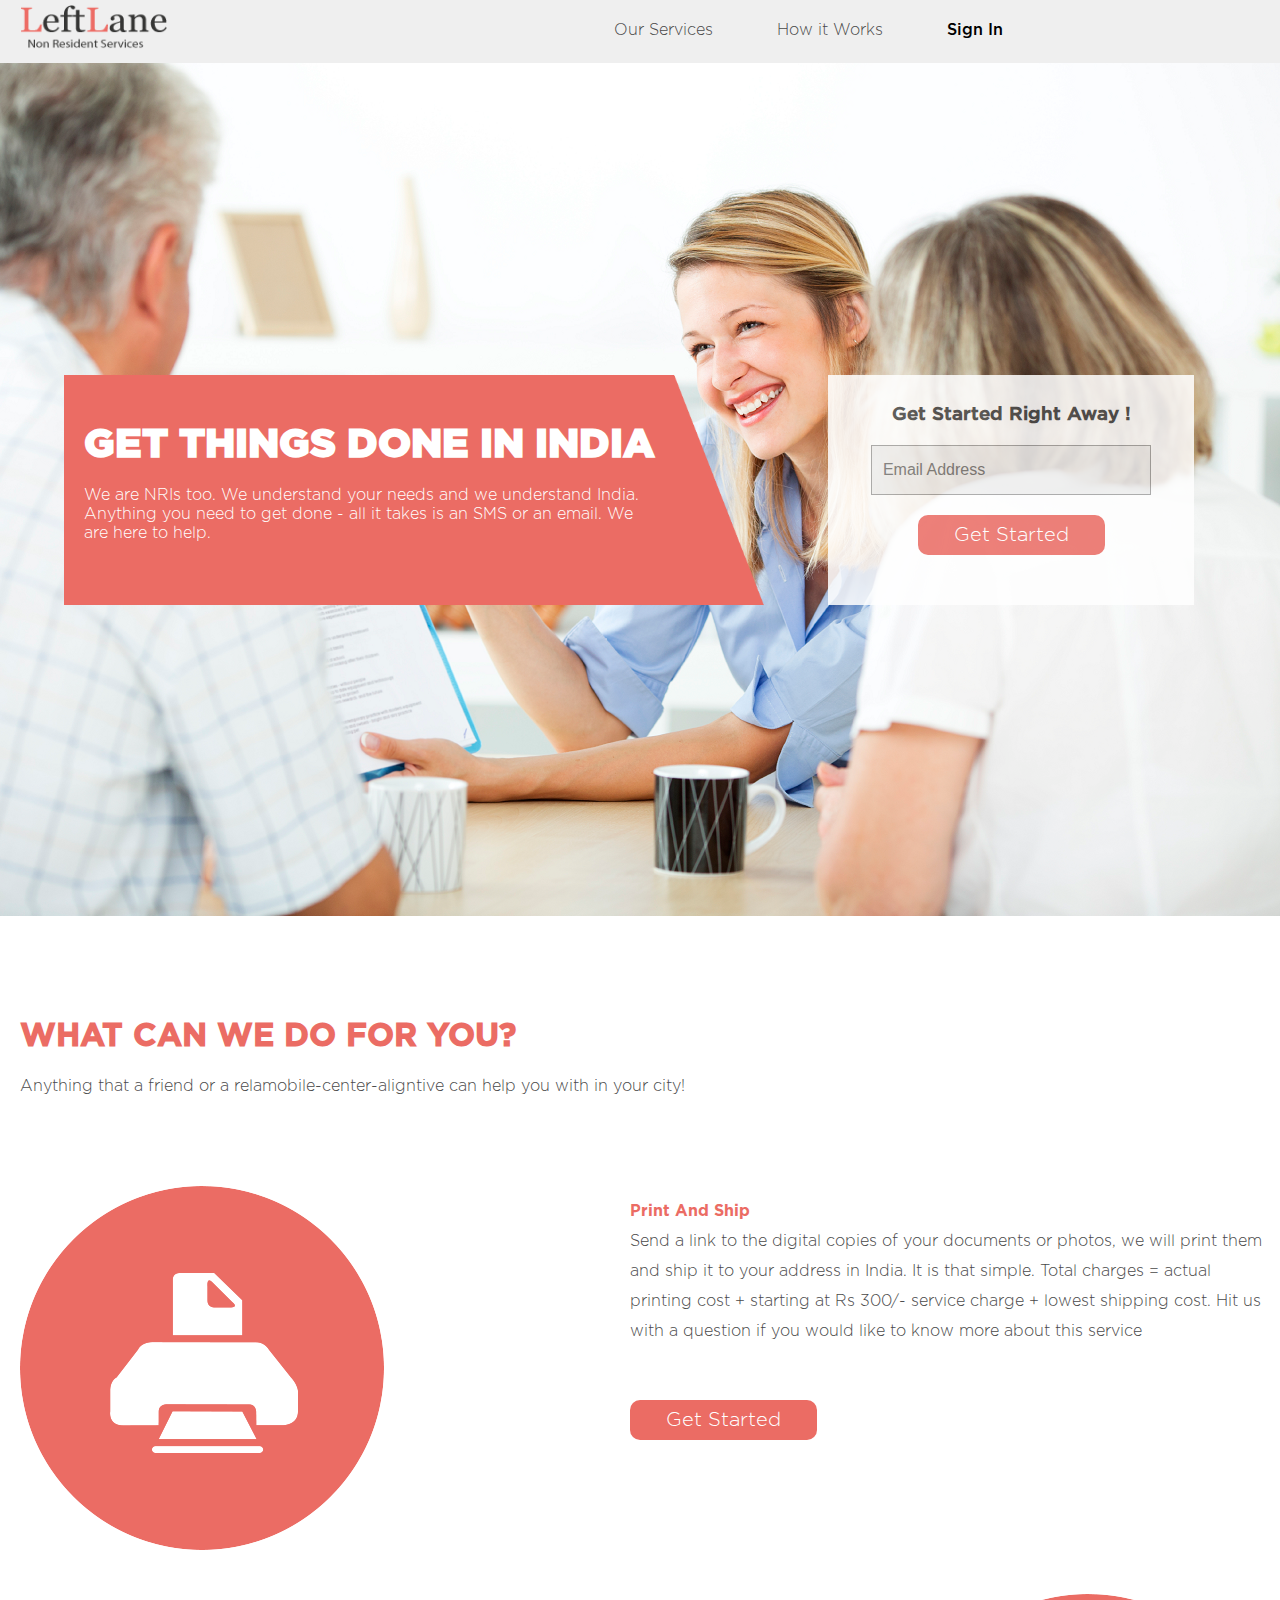
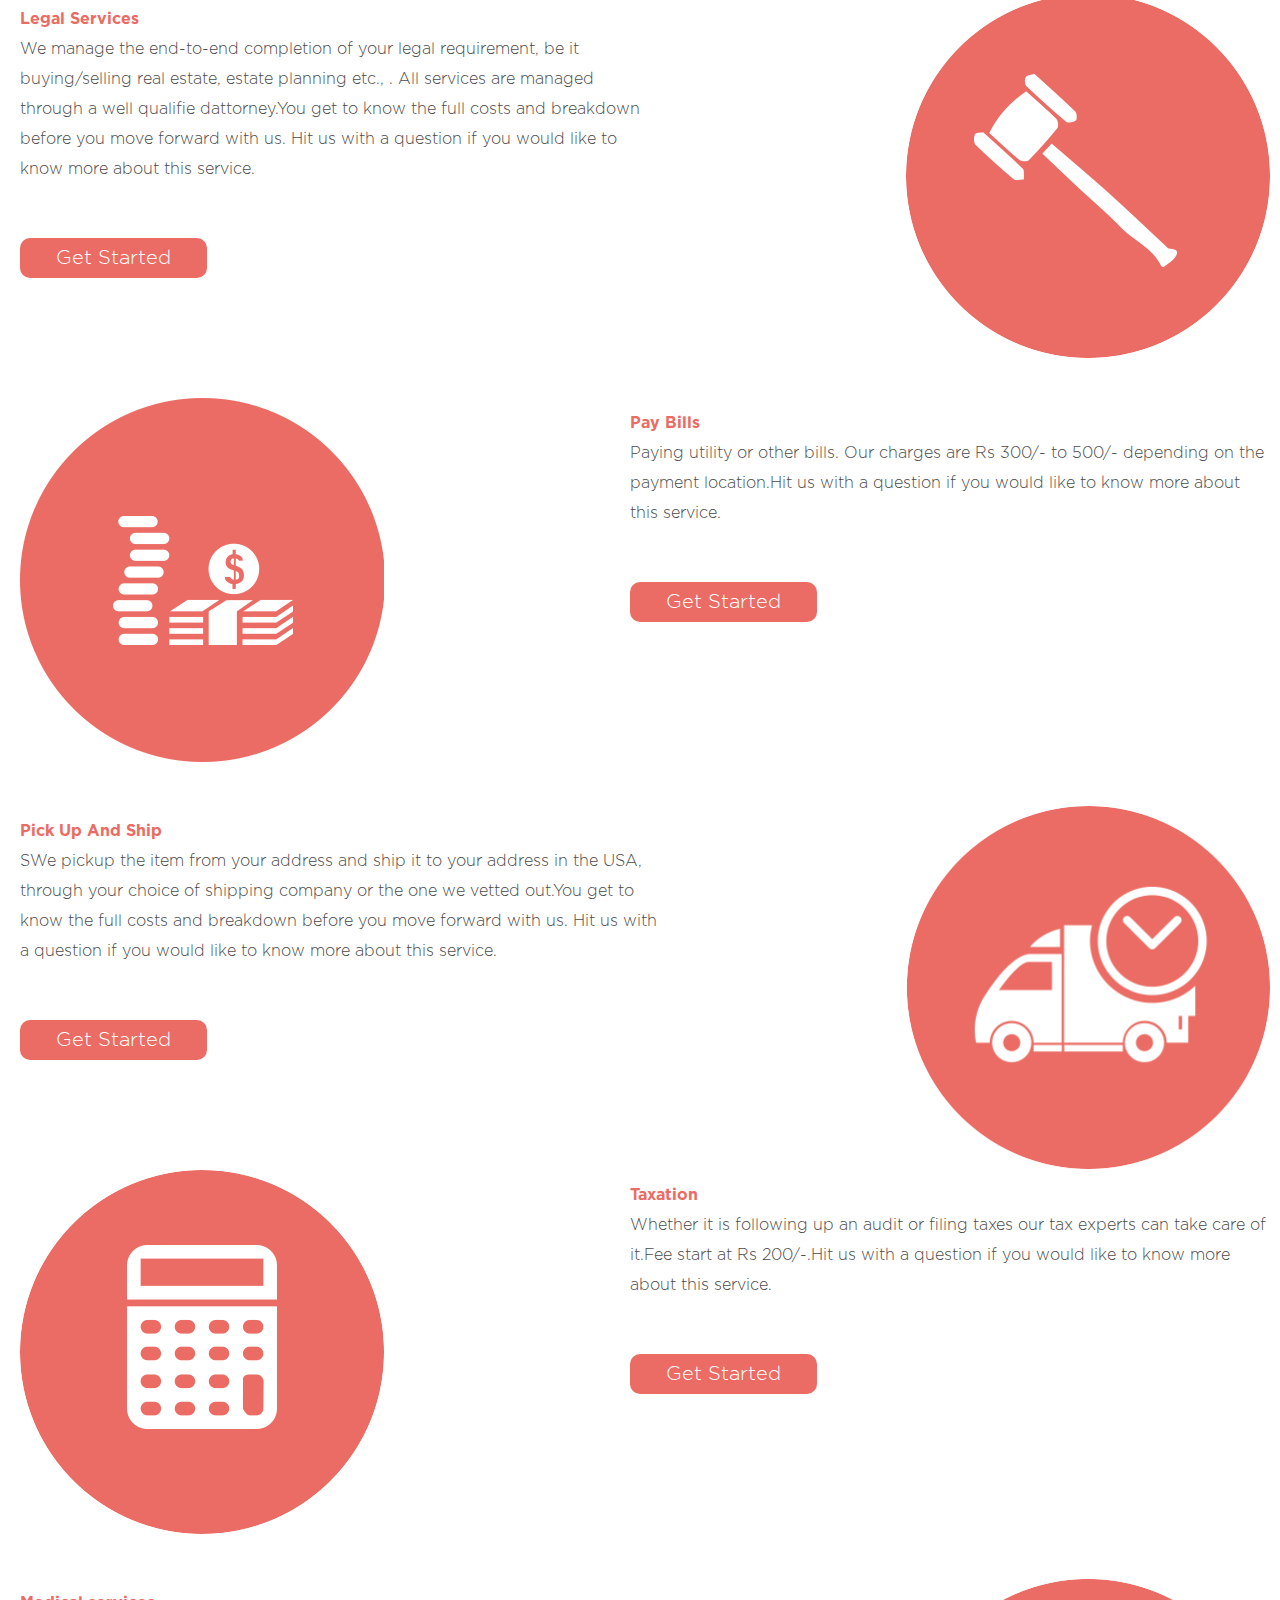
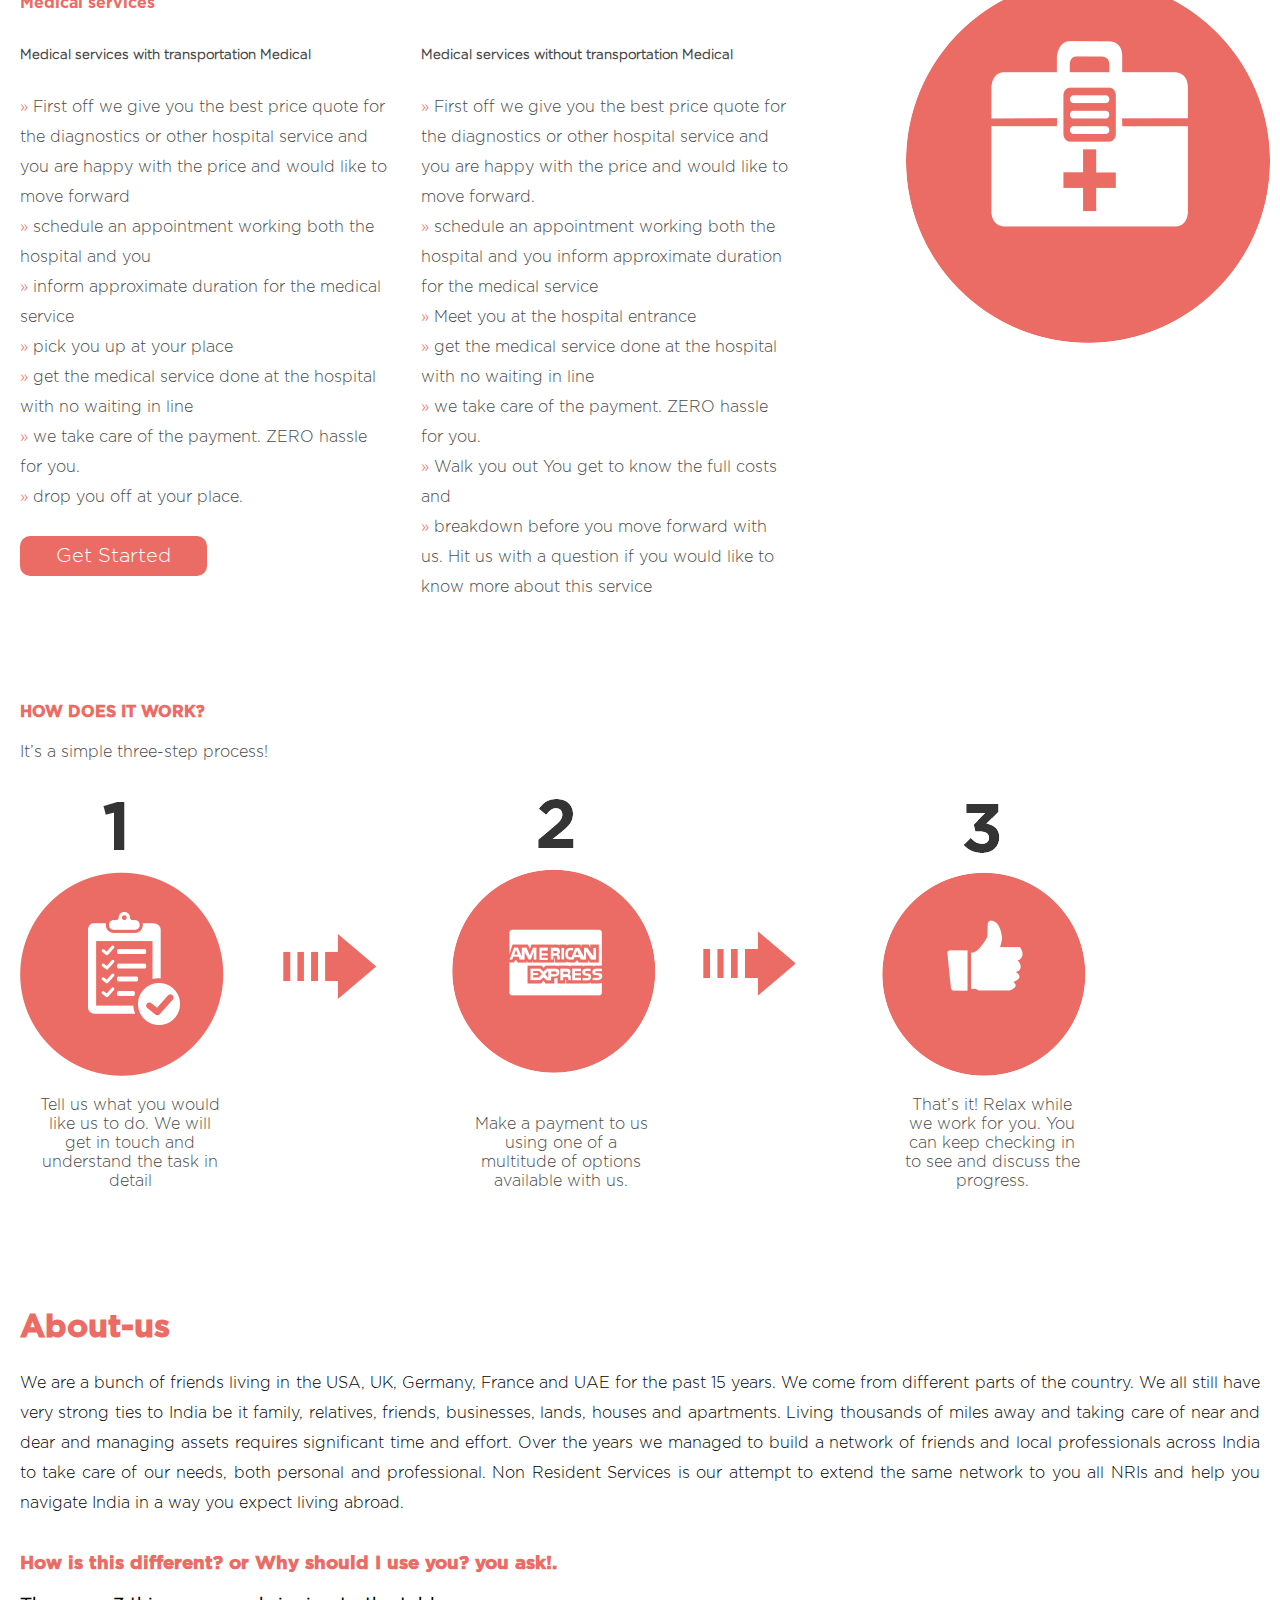
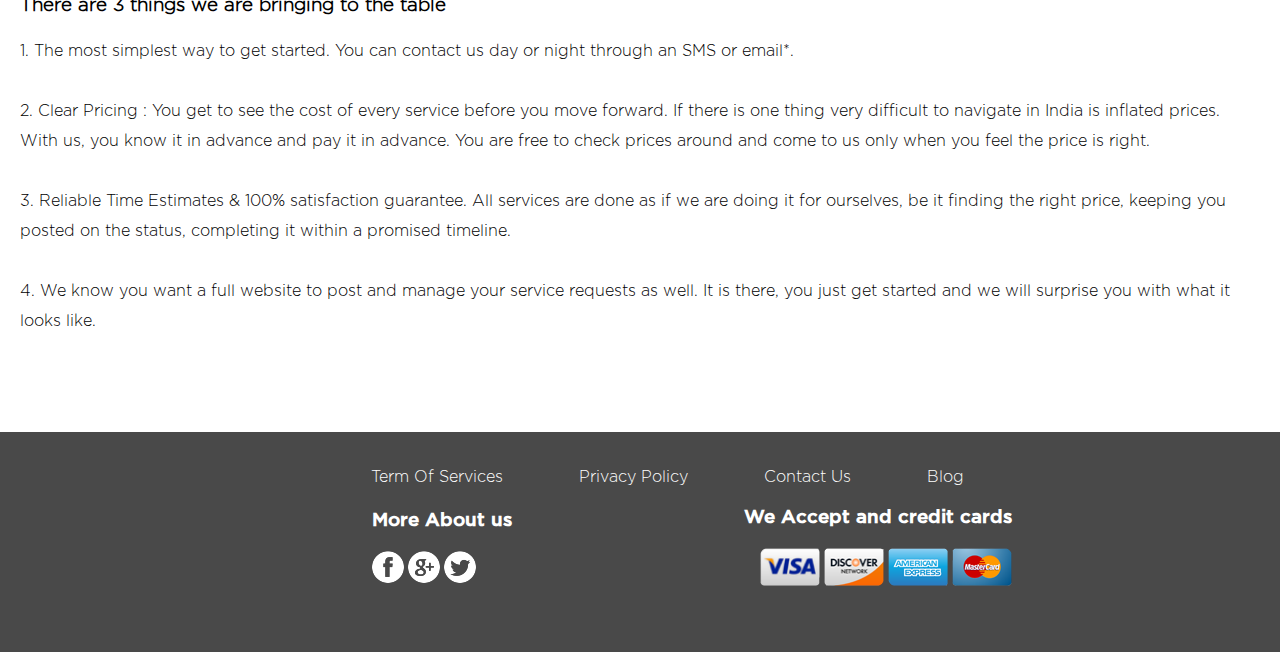
==== commit 35869e20: "Fixed desktop main image size and positioning" ====
--- a/index.html
+++ b/index.html
@@ -238,7 +238,7 @@
 <body>
         <header class="header">
       <div class="container">
-  <a href="index.htmt"><img src="images/logo.png" alt="logo" class="logo"/></a>
+  <a href="index.html"><img src="images/logo.png" alt="logo" class="logo"/></a>
    <nav class="nav">
      <ul class="mobile-height">
         <div class="main-nav">
@@ -296,14 +296,14 @@
      </div>
  </div>
             <div class="fixed-container">
-                <div class="image">
-                    <div class="container1">
+                <div class="container">
+                    <div class="image">
                        <div class="image-box manage-mobile-width">
                           <h1 class="image-box-heading font-padding">GET THINGS DONE IN  INDIA</h1>
                               <p class="Nri-too mobile-collaspe-width">We are NRIs too. We understand your needs and we understand India. Anything you need to                                 get done - all it takes is an SMS or an email. We are here to help.</p>
                                     </div>
                                        <div class="start-right-away">
-                                          <h3 class="new-font font-padding2">Get Started Rignt Away !</h2>
+                                          <h3 class="new-font font-padding2">Get Started Right Away !</h2>
                                                  <center>
                                                      <input type="email" name="email" placeholder="  Email Address" class="input"/>
                                                           <button class="mobile-seting" onclick="window.location.href='jobs.html'">Get Started</button>
--- a/Style/Style.css
+++ b/Style/Style.css
@@ -137,9 +137,9 @@
 	}
 
 .image{
-	width:100%;
+	width:1280px;
+	height:853px;
 	background-image:url(../images/second-iamge.png);
-	height:710px;
 	display: -ms-flexbox;
 	display: -webkit-flex;
 	display: flex;
@@ -159,6 +159,7 @@
 		background-size:100% 100%;
 
 	max-width:700px;
+	margin:5%;
 
 display:inline-block;
 	background-repeat:no-repeat;
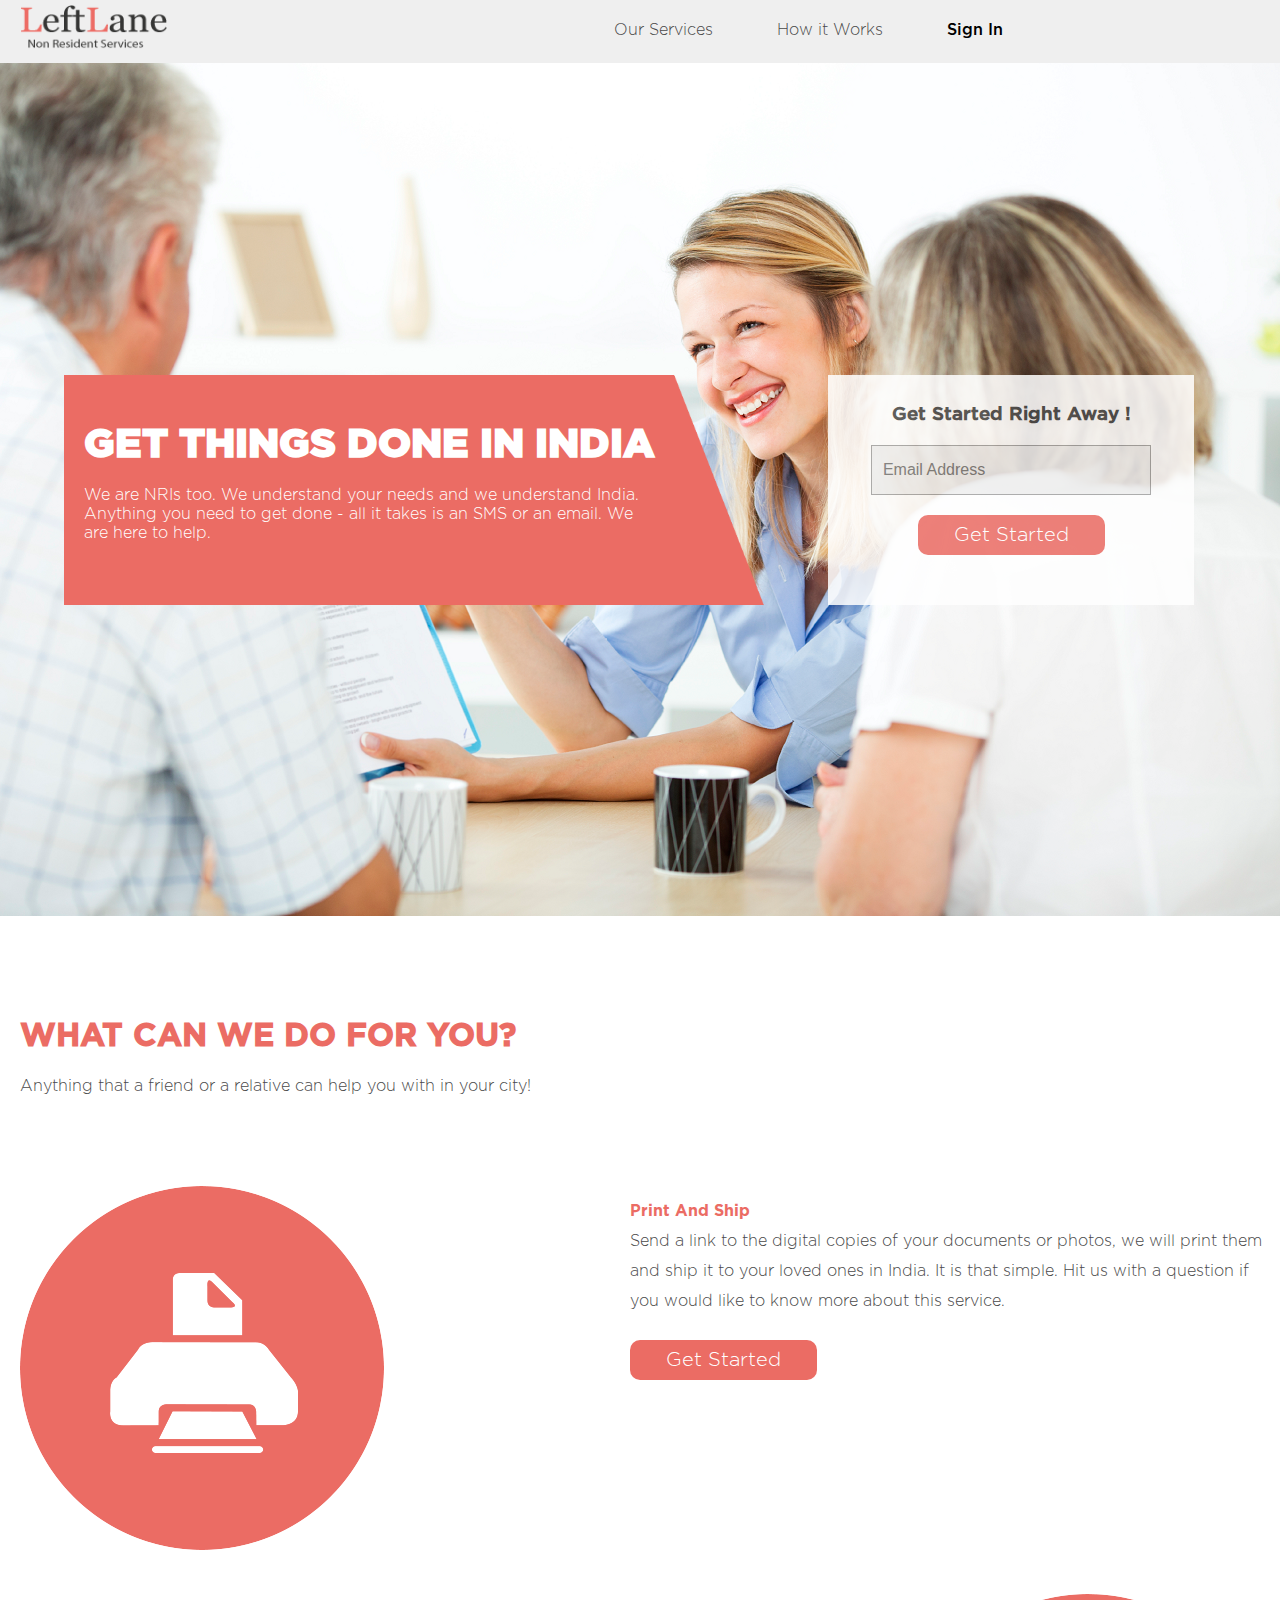
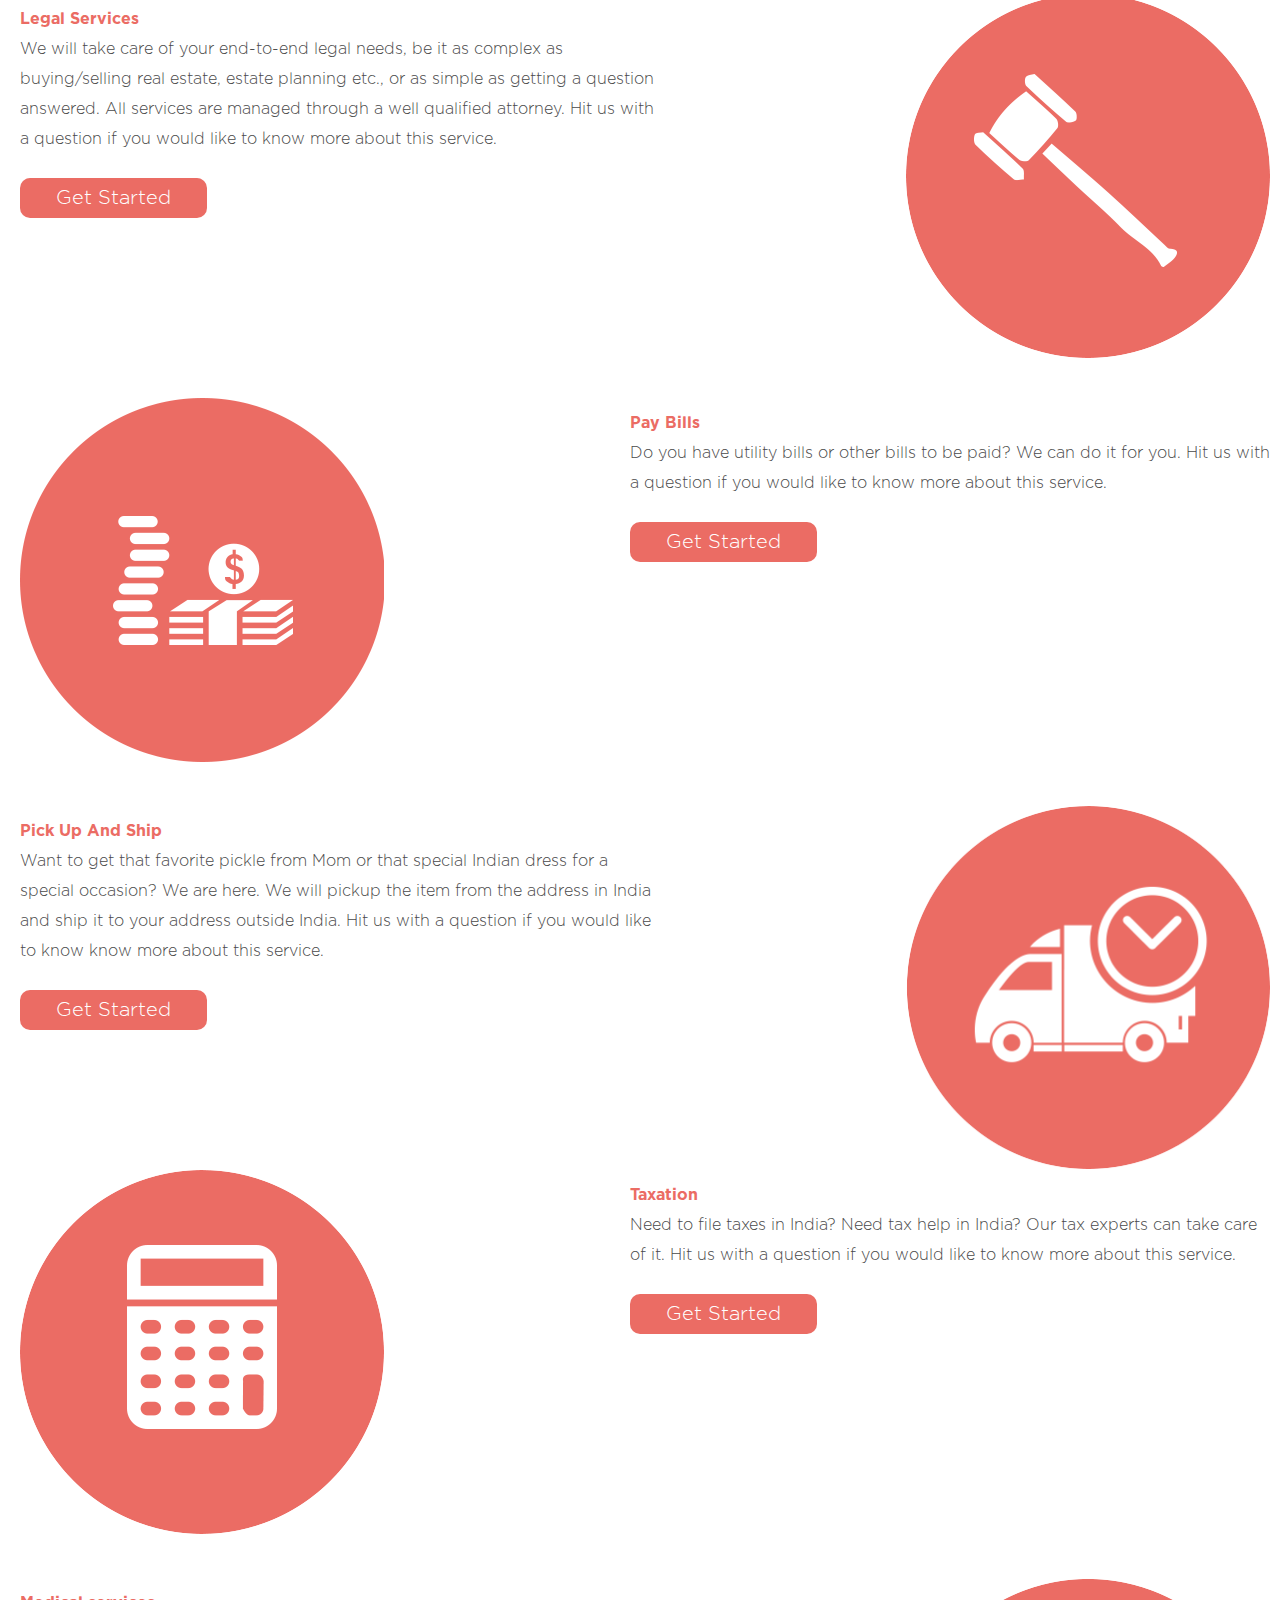
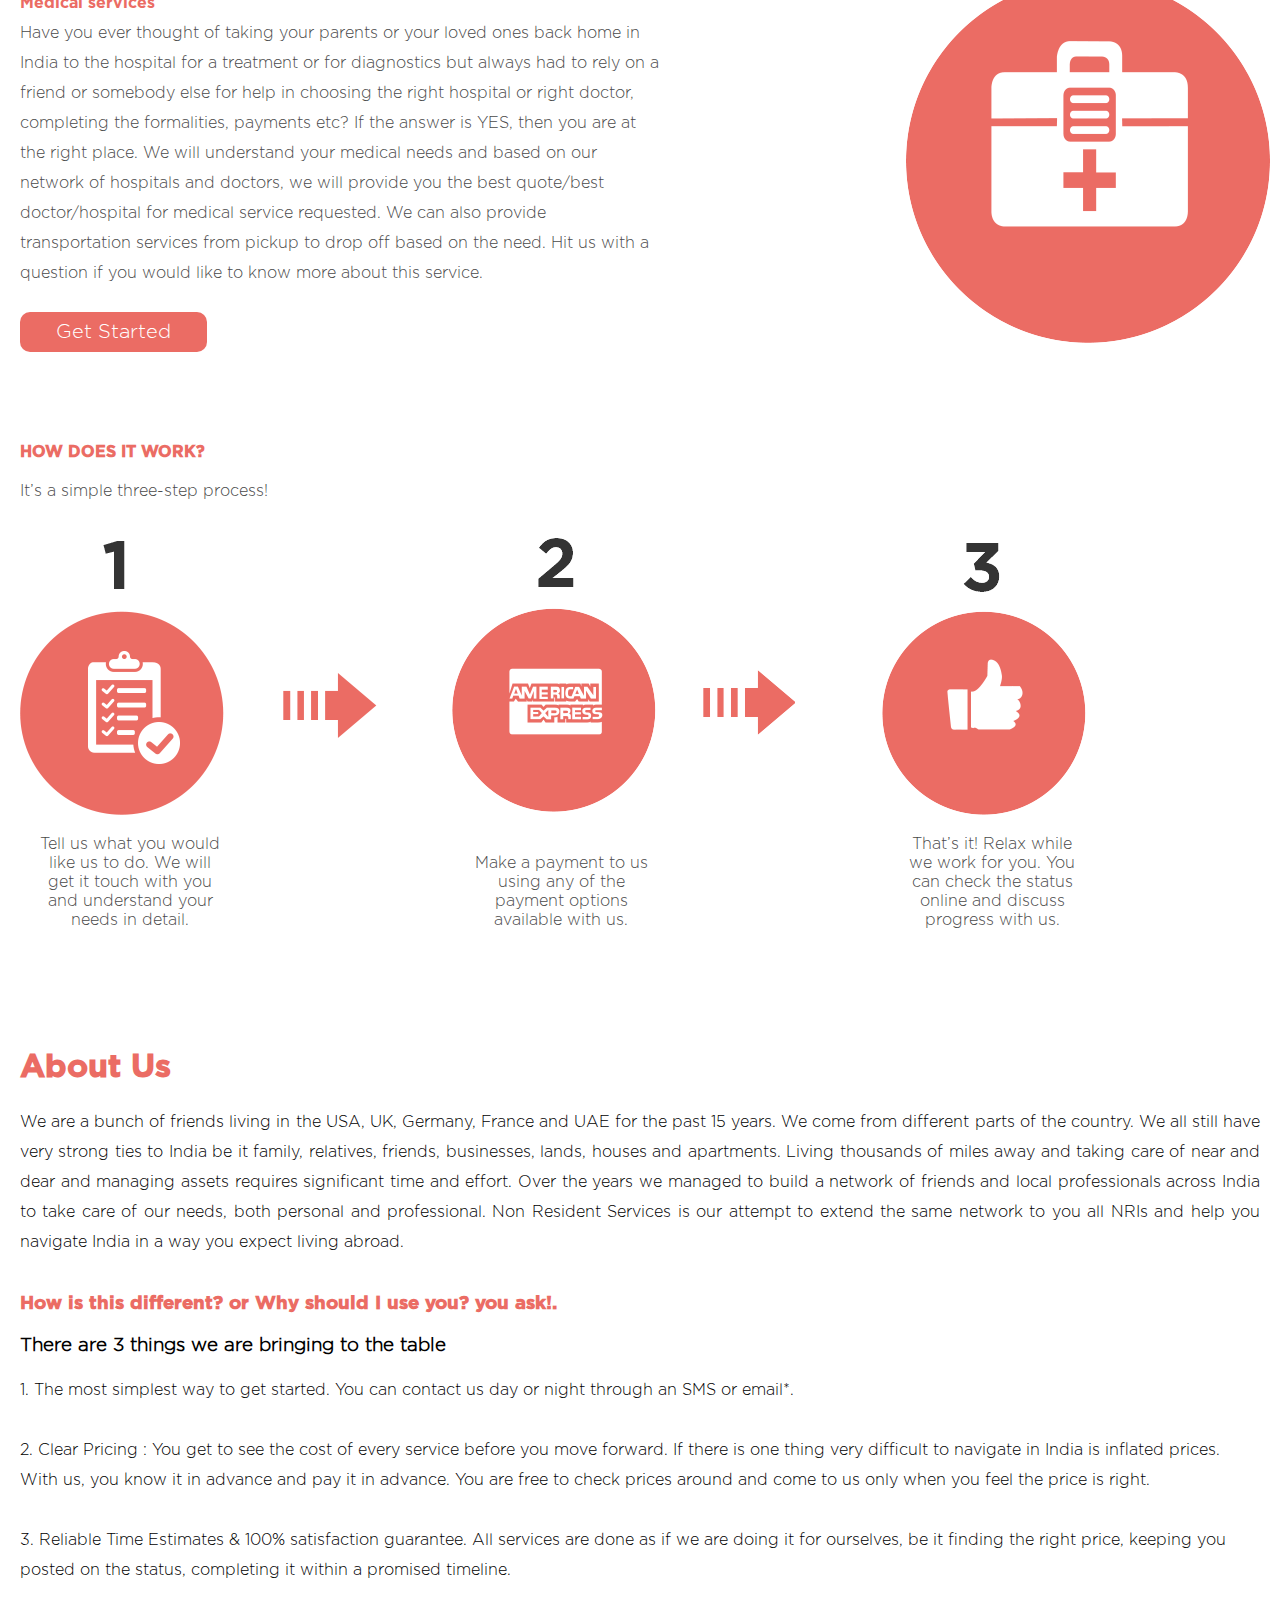
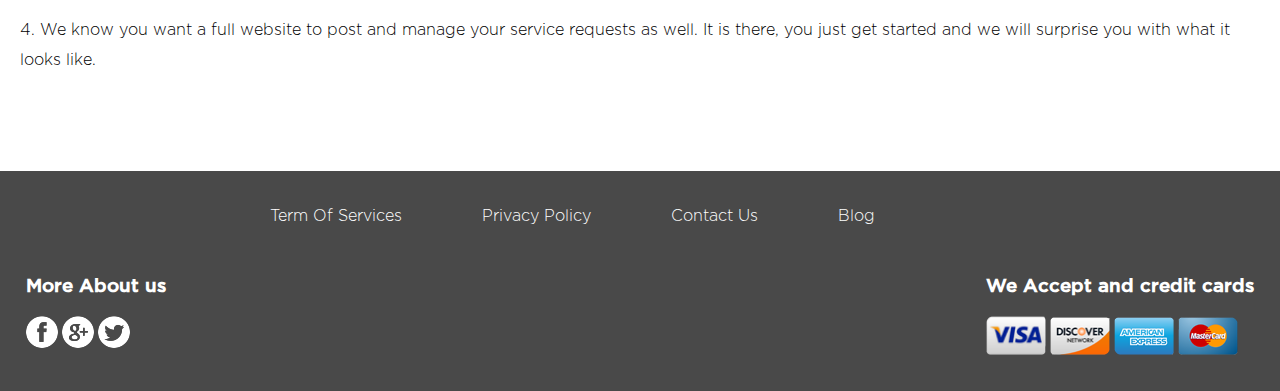
==== commit 3f141fd4: "Update Content and Fix footer alignment. Move mobile-responsive.css to Style directory" ====
--- a/index.html
+++ b/index.html
@@ -3,11 +3,11 @@
 <head>
 <meta charset="utf-8">
 <meta name="viewport" content="width=device-width, intial-scale=1.0">
-<title>Index</title>
+<title>LeftLane</title>
 <link href="Style/Style.css" rel="stylesheet" type="text/css">
 <!-- Desktop -->
 <link href="Style/1064px layout.css" rel="stylesheet" type="text/css" />
-<link href="js/mobile-responsive.css" rel="stylesheet" type="text/css"/>
+<link href="Style/mobile-responsive.css" rel="stylesheet" type="text/css"/>
 <link href="Style/image+setting.css" rel="stylesheet" type="text/css"/>
 <link rel="stylesheet" href="Style/760-image setting.css"/>
 <link href="Style/space&margin.css" rel="stylesheet" type="text/css">
@@ -316,13 +316,13 @@
 <div id="Services" class="margin-top">
   <div class="container"><!--This class is use for equal width  -->
     <h1 class="what-to-do-for-you">WHAT CAN WE DO FOR YOU?</h1><br>
-       <div class="print-and-ship-right-text" style="font-family:gothan book;">Anything that a friend or a relamobile-center-aligntive can help you with in your city!</div>
+       <div class="print-and-ship-right-text" style="font-family:gothan book;">Anything that a friend or a relative can help you with in your city!</div>
 <div class="container-for-print-and-ship">
 <single class="mobile-collaspe"><img src="images/circule.png" alt="Print and Ship" class="circule mobile-set left-margin"/></single>
 <div class="print-and-ship-left-peragraph for-center"><span style="font-family:gothan bold; color:#eb6c64;"class="font-18px">Print And Ship
 </span><br> 
 <div class="for-left">
-Send a link to the digital copies of your documents or photos, we will print them and ship it to your address in India. It is that simple. Total charges = actual printing cost +  starting at Rs 300/- service charge + lowest shipping cost. Hit us with a question if you would                           like to know more about this service </div><br><br>
+Send a link to the digital copies of your documents or photos, we will print them and ship it to your loved ones in India. It is that simple. Hit us with a question if you would like to know more about this service. </div><br>
 <button onclick="window.location.href='jobs.html'">Get Started</button><br><br>
 </div>
 </div>
@@ -337,9 +337,8 @@
 <div class="legal-services-right-peragraph for-center"> <span style=" font-family:gothan bold; color:#eb6c64;" class="mobile-center-align font-18px">
 Legal Services</span><br> 
 <div class="for-left">
-We manage the end-to-end completion of your legal requirement, be it buying/selling real estate, estate planning etc., . All services are managed through a well qualifie dattorney.You get to know the full costs and breakdown before you
-move forward with us. Hit us with a question if you would like to know more about this service.
-         </div><br><br>
+We will take care of your end-to-end legal needs, be it as complex as buying/selling real estate, estate planning etc., or as simple as getting a question answered. All services are managed through a well qualified attorney. Hit us with a question if you would like to know more about this service.
+         </div><br>
       <button onclick="window.location.href='jobs.html'">Get Started</button><br><br>
   </div>
 </div>
@@ -355,9 +354,9 @@
                          class="pay-mobile-center-align font-18px">Pay Bills
                                 </span><br> 
                                 <div class="for-left">
-                                Paying utility or other bills. Our charges are Rs 300/- to 500/- depending on the payment location.Hit us with a                                    question if you would like to know more about this service.
+                                Do you have utility bills or other bills to be paid? We can do it for you. Hit us with a question if you would like to know more about this service.
                                 </div>
-                                 <br><br>
+                                 <br>
                                    <button onclick="window.location.href='jobs.html'">Get Started</button><br><br>
                                       </div>
                                          </div>
@@ -368,8 +367,8 @@
                   <aside class="mobile-collaspe-right"><img src="images/circule3.png" alt="Pick-up and Ship" class="circule mobile-set1 right-margin for-right-image"/></aside>
             <div class="pick-and-ship-services-right-peragraph for-center"><span style=" font-family:gothan bold; color:#eb6c64;" class="mobile-center-align font-18px">Pick Up And Ship</span><br> 
             <div class="for-left">
-            SWe pickup the item from your address and ship it to your address in the USA, through your choice of shipping company or the one                we vetted out.You get to know the full costs and breakdown before you move forward with us. Hit us with a question if you would like to know                    more about this service.
- </div> <br><br>
+            Want to get that favorite pickle from Mom or that special Indian dress for a special occasion? We are here. We will pickup the item from the address in India and ship it to your address outside India. Hit us with a question if you would like to know know more about this service.
+ </div> <br>
 <button onclick="window.location.href='jobs.html'">Get Started</button><br><br>
    </div>
       </div>
@@ -379,7 +378,8 @@
         <span class="mobile-collaspe"><img src="images/circule4.png" alt="Tax" class="circule mobile-set left-margin"/></span>
             <div class="texation-right-services-peragraph for-center"><span style=" font-family:gothan bold; color:#eb6c64;" class="pay-mobile-center-align font-18px">Taxation</span><br>               
            <div class="for-left">
-            Whether it is following up an audit or filing taxes our tax experts can take care of it.Fee start at Rs 200/-.Hit us with a question if you                    would like to know more about this service.</div><br><br>
+            Need to file taxes in India? Need tax help in India? Our tax experts can take care of it. Hit us with a question if you would like to know more about this service.
+            </div><br>
                        <button onclick="window.location.href='jobs.html'">Get Started</button><br><br>
                          </div>
                              </div>
@@ -391,32 +391,12 @@
       <aside class="mobile-collaspe-right"><img src="images/circule5.png" alt="Meedical Services" class="circule mobile-set1 right-margin for-right-image"/></aside>
         <div class="medical-services-first-version for-center"><span style=" font-family:gothan bold; color:#eb6c64;" class="mobile-center-align font-18px">Medical services</span><br>
         <div class="for-left">
-            <h5>Medical services with transportation Medical</h5>
-               <span style="color:#eb6c64;">&raquo; </span>First off we give you the best price quote for the diagnostics or other hospital service and you are        happy with the price and would like to move forward<br>
-   <span style="color:#eb6c64;">&raquo; </span>schedule an appointment working both the hospital and you<br>
-
-          <span style="color:#eb6c64;">&raquo; </span>inform approximate duration for the medical service<br>
-               <span style="color:#eb6c64;">&raquo; </span>pick you up at your place<br>
-                   <span style="color:#eb6c64;">&raquo; </span>get the medical service done at the hospital with no waiting in line<br>
-                        <span style="color:#eb6c64;">&raquo; </span>we take care of the payment. ZERO hassle for you.<br>
-                            <span style="color:#eb6c64;">&raquo; </span> drop you off at your place.
-                    </div> <br> 
-                               <button onclick="window.location.href='jobs.html'">Get Started</button>
-                 </div>
-                 <div class="for-left">
-                       <div class="medical-services-second-version"><br>
-              <h5>Medical services without transportation Medical</h5>
-        <span style="color:#eb6c64;">&raquo; </span>First off we give you the best price quote for the diagnostics or other hospital service and you are happy     with the price and would like to move forward.<br>
-  <span style="color:#eb6c64;">&raquo; </span>schedule an appointment working both the hospital and you
-           inform approximate duration for the medical service<br>
-
-                <span style="color:#eb6c64;">&raquo; </span>Meet you at the hospital entrance<br>
-        <span style="color:#eb6c64;">&raquo; </span>get the medical service done at the hospital with no waiting in line<br>
-     <span style="color:#eb6c64;">&raquo; </span>we take care of the payment. ZERO hassle for you.<br>
-  <span style="color:#eb6c64;">&raquo; </span>Walk you out You get to know the full costs and <br>
- <span style="color:#eb6c64;">&raquo; </span>breakdown before you move forward with us. Hit us with a question if you would like to know more about this service
-     </div>
-          </div>
+            Have you ever thought of taking your parents or your loved ones back home in India to the hospital for a treatment or for diagnostics but always had to rely on a friend or somebody else for help in choosing the right hospital or right doctor, completing the formalities, payments etc? If the answer is YES,  then you are at the right place. We will understand your medical needs and based on our network of hospitals and doctors, we will provide you the best quote/best doctor/hospital for medical service requested. We can also provide transportation services from pickup to drop off based on the need. Hit us with a question if you would like to know more about this service.
+         </div> <br>
+        <button onclick="window.location.href='jobs.html'">Get Started</button><br><br>
+        
+       </div>
+       
             </div>
               </div>
                    </div>
@@ -429,31 +409,16 @@
                    <div class="text-align">It’s a simple three-step process!</div>
              <div class="first-Process">
           <img src="images/try.png" style="width:auto; height:auto;" id="imm" class="first-process-image"/><img src="images/new-image.png" id="imm1" class="first-process-image-new-one auto-width-height"/>
-   <p style="" class="tell">Tell us what you would
-          like us to do.
-             We will get in touch 
-                 and understand the
-                    task in detail
-    </p>
+   <p style="" class="tell">Tell us what you would like us to do. We will get it touch with you and understand your needs in detail.</p>
 </div>
             <div class="second-Process">
                <img src="images/2nd-step.png" id="imm2" class="second-process-image auto-width-height"/>
                    <img src="images/new-image2.png" id="imm3" class="second-process-image-new-two"/>
-                        <p style="" class="payment">Make a payment to us
-                           using one of a multitude
-                               of options available 
-                                   with us.
-           
-   </p>
+                        <p style="" class="payment">Make a payment to us using any of the payment options available with us.</p>
 </div>
               <div class="third-Process">
                    <img src="images/1st-step.png"  class="third-image auto-width-height"/>
-                       <p style="" class="relax">That’s it! Relax
-                            while we work for you. 
-                                  You can keep checking 
-                                        in to see and discuss 
-                                             the progress.
-                                             </p>
+                       <p style="" class="relax">That’s it! Relax while we work for you. You can check the status online and discuss progress with us.</p>
                                           </div>
                                        </div>
                                     </div>
@@ -462,7 +427,7 @@
     
   <!--Strating of about us-->
 <div class="container padding-top container-for-padding">
-<h1 style="font-family:gothan bold; color:#eb6c64;" class="mobile-about-us-settings">About-us</h1><br>
+<h1 style="font-family:gothan bold; color:#eb6c64;" class="mobile-about-us-settings">About Us</h1><br>
 <p style="text-align:justify; max-width:1260px; font-family:gothan book; margin-top:0px; line-height:30px;" class="mobile-about-us-font-settings">
 We are a bunch of friends living in the USA, UK, Germany, France and UAE for the past 15 years. We come from different parts of the country. We all still have very strong ties to India be it family, relatives, friends, businesses, lands, houses and apartments. Living thousands of miles away and taking care of near and dear and managing assets requires significant time and effort. Over the years we managed to build a network of friends and local professionals across India to take care of our needs, both personal and professional. Non Resident Services is our attempt to extend the same network to you all NRIs and help you navigate India in a way you expect living abroad.
 </p>
@@ -479,8 +444,7 @@
 <!--closing of about-us-->
 <!--starting of Footer-->
 <div class="footer">
-<center>
-<div>
+<div class="ftr-links">
 <nav class="nav-footer">
 <ul>
 <li><a href="#">Term Of Services</a></li>
@@ -490,25 +454,22 @@
 </ul>
 </nav>
 </div>
-</center>
 <div class="footer-cont">
-<div class="footer-accept">
-<div class="social-icons-mobile">
+<div class="social-icons">
 <h3 style="font-family:gothan medium; color:#fff">More About us</h3>
 <a href="#"><img src="images/facebook.png" alt="face-book" class="pointer" title="Find more info on Facebook"/></a>
 <a href="#"><img src="images/google++.png" alt="google++" class="pointer1" title="Find more info on Google+"/></a>
 <a href="#"><img src="images/twitter.png" alt="twitter" class="pointer2" title="Find more info on Twitter" /></a>
 </div>
-<div class="social-icons">
-<div class="mobile-accept">
+
+<div class="payment-accept">
 <h3 style="font-family:gothan medium; color:#fff;" class="left">We Accept and credit cards</h3>
 <img src="images/visa.png" alt="visa" class="align fluid-width" title="Visa"/>
 <img src="images/discover.png" alt="discover" class="fluid-width" title="Discover"/>
 <img src="images/american.png" alt="american" class="fluid-width" title="American"/>
 <img src="images/master.png" alt="master"  class="align-new-four fluid-width" title="Master"/>
 </div>
-</div>
-</div>
+
 </div>
 </div>
 </div>
--- a/Style/Style.css
+++ b/Style/Style.css
@@ -1,509 +1,517 @@
 @charset "utf-8";
 /* CSS Document */
-@font-face{
-	font-family:gothan;
-	src:url(../fonts/Gotham-Black.otf);
-	}
-@font-face{
-	font-family:gothan medium;
-	src:url(../fonts/Gotham-Medium.otf);
-	}
-@font-face{
-	font-family:gothan bold;
-	src:url(../fonts/Gotham-Bold.otf);
-	}
-@font-face{
-	font-family:gothan book;
-	src:url(../fonts/Gotham-Light.otf);
-	}
-html,body{
-overflow-x: hidden;
-}
 
-body{
-	margin:0px;
-	padding-left:0px;
+@font-face {
+	font-family: gothan;
+	src: url(../fonts/Gotham-Black.otf);
+}
+@font-face {
+	font-family: gothan medium;
+	src: url(../fonts/Gotham-Medium.otf);
+}
+@font-face {
+	font-family: gothan bold;
+	src: url(../fonts/Gotham-Bold.otf);
+}
+@font-face {
+	font-family: gothan book;
+	src: url(../fonts/Gotham-Light.otf);
+}
+html,
+body {
 	overflow-x: hidden;
 }
-header,main,nav,artical,figure{
-	display:inline-block;
-	}
-.clearfix{
-	clear:both;
-	}
-header{
-	width:100%;
-	min-height:63px;
-	max-width:100%;
-	
-	background-color:#efefef;
-	z-index:9999;
-	}
-.image-box-heading{
-	font-size:40px;
-	}
-.logo{
-	width:100%;
-	max-width:147px;
-	height:auto;
-	padding-top:5px;
-	padding-left:20px;
-	}
-.container{
-	width:100%;
-	max-width:1280px;
-	height:auto;
-	min-height:63px;
-	margin:0px auto;
-	
-	}
-.Nri-too{
-	margin-top:-10px; font-family:gothan book; font-size:16px; color:#fff; max-width:562px;
-	}
-	
-p{
-	font-size:16px;
-	}
-.display-settings{
-	display:none;
-	width:100%;
-	cursor:pointer;
-	max-width:40px;
-	overflow:hidden;
-	min-height:18px;
-	
-	}
-.nav{
-	width:100%;
-	max-width:750px;
-	padding-right:20px;
-	padding-top:5px;
-	float:right;
-	height:auto;
-	height:100%;
-	position:relative;
-	}
-
-.nav ul{
-	list-style-type:none;
-	height:100%;
-	}
+body {
+	margin: 0px;
+	padding-left: 0px;
+	overflow-x: hidden;
+}
+header,
+main,
+nav,
+artical,
+figure {
+	display: inline-block;
+}
+.clearfix {
+	clear: both;
+}
+header {
+	width: 100%;
+	min-height: 63px;
+	max-width: 100%;
+	background-color: #efefef;
+	z-index: 9999;
+}
+.image-box-heading {
+	font-size: 40px;
+}
+.logo {
+	width: 100%;
+	max-width: 147px;
+	height: auto;
+	padding-top: 5px;
+	padding-left: 20px;
+}
+.container {
+	width: 100%;
+	max-width: 1280px;
+	height: auto;
+	min-height: 63px;
+	margin: 0px auto;
+}
+.Nri-too {
+	margin-top: -10px;
+	font-family: gothan book;
+	font-size: 16px;
+	color: #fff;
+	max-width: 562px;
+}
+p {
+	font-size: 16px;
+}
+.display-settings {
+	display: none;
+	width: 100%;
+	cursor: pointer;
+	max-width: 40px;
+	overflow: hidden;
+	min-height: 18px;
+}
+.nav {
+	width: 100%;
+	max-width: 750px;
+	padding-right: 20px;
+	padding-top: 5px;
+	float: right;
+	height: auto;
+	height: 100%;
+	position: relative;
+}
+.nav ul {
+	list-style-type: none;
+	height: 100%;
+}
 .nav ul li {
-	float:left;
-	padding-left:64px;
-	}
-.nav ul li a{
-	display:block;
-	color:#494949;
-	font-family:gothan book;
-	text-decoration:none;
-	}
-.main-nav{
-	height:100%;
-}
-.nav ul li a:hover{
-	color:#eb6c64;
-	}
-.nav ul li a.active{
-	color:#eb6c64;
-	}
-.dis-1{
-	display:none;
-	}
-button{
+	float: left;
+	padding-left: 64px;
+}
+.nav ul li a {
+	display: block;
+	color: #494949;
+	font-family: gothan book;
+	text-decoration: none;
+}
+.main-nav {
+	height: 100%;
+}
+.nav ul li a:hover {
+	color: #eb6c64;
+}
+.nav ul li a.active {
+	color: #eb6c64;
+}
+.dis-1 {
+	display: none;
+}
+button {
 	width: 100%;
 	max-width: 187px;
-	margin-top:-30px;
-	height:40px;
-    border:none;
-	font-family:gothan book;
-	font-size:20px;
-	cursor:pointer;
-	color:#fff;
+	margin-top: -30px;
+	height: 40px;
+	border: none;
+	font-family: gothan book;
+	font-size: 20px;
+	cursor: pointer;
+	color: #fff;
 	border-radius: 10px;
 	background-color: #eb6c64;
-	}
-.button{
+}
+.button {
 	width: 287px;
-	margin-top:-30px;
+	margin-top: -30px;
 	min-height: 40px;
-    border:none;
-	font-family:gothan book;
-	font-size:20px;
-	cursor:pointer;
-	color:#fff;
+	border: none;
+	font-family: gothan book;
+	font-size: 20px;
+	cursor: pointer;
+	color: #fff;
 	border-radius: 10px;
 	background-color: #eb6c64;
-	}
-
-.image{
-	width:1280px;
-	height:853px;
-	background-image:url(../images/second-iamge.png);
+}
+.image {
+	width: 100%;
+	height: 853px;
+	background-image: url(../images/second-iamge.png);
 	display: -ms-flexbox;
 	display: -webkit-flex;
 	display: flex;
 	-ms-flex-align: center;
 	-webkit-align-items: center;
 	-webkit-box-align: center;
-  
 	align-items: center;
-	
-	background-size:100% 100%;
-	background-repeat:no-repeat;
-	}
-.image-box{
-    width:100%;
-	height:auto;
-	min-height:230px;
-		background-size:100% 100%;
+	background-size: 100% 100%;
+	background-repeat: no-repeat;
+}
+.image-box {
+	width: 100%;
+	height: auto;
+	min-height: 230px;
+	background-size: 100% 100%;
+	max-width: 700px;
+	margin: 5%;
+	display: inline-block;
+	background-repeat: no-repeat;
+	background-image: url(../images/background-of-1st-heading.png);
+}
+.container1 {
+	width: 100%;
+	max-width: 1280px;
+	display: inline-block;
+	margin: 0px auto;
+}
+h1 {
+	padding-left: 20px;
+	text-align: left;
+	padding-right: 20px;
+	display: inline-block;
+	column-width: auto;
+}
+p {
+	padding-left: 20px;
+	padding-right: 20px;
+	text-align: left;
+	display: inline-block;
+	max-width: 580px;
+}
+.start-right-away {
+	width: 100%;
+	height: auto;
+	max-width: 366px;
+	display: inline-block;
+	background-color: #fff;
+	opacity: 0.86;
+	text-align: right;
+	margin-right: 20px;
+	height: auto;
+	padding-right: -60px;
+	float: right;
+	min-height: 230px;
+}
+section {
+	padding-left: 20px;
+	padding-right: 20px;
+}
+.print-and-ship-right-text {
+	padding-left: 20px;
+	font-family: ghothan book;
+	font-size: 16px;
+	color: #494949;
+}
+.circule {
+	width: 100%;
+	height: auto;
+	max-width: 364px;
+	margin-right: auto;
+	margin-left: auto;
+	line-height: 0px;
+}
+.container-for-print-and-ship {
+	width: 100%;
+	height: auto;
+	max-width: 1280px;
+	margin-top: 90px;
+	padding-left: 20px;
+	min-height: 364px;
+}
+.print-and-ship-left-peragraph {
+	max-width: 640px;
+	float: right;
+	font-family: gothan book;
+	font-size: 16px;
+	padding-top: 10px;
+	color: #494949;
+	line-height: 30px;
+	padding-right: 30px;
+}
+.text-align {
+	font-family: gothan book;
+	padding-top: 10px;
+	color: #494949;
+	padding-left: 20px;
+}
+.pay-bills-right-peragraph {
+	max-width: 640px;
+	float: right;
+	font-family: gothan book;
+	font-size: 16px;
+	padding-top: 10px;
+	color: #494949;
+	line-height: 30px;
+	padding-right: 30px;
+}
+.container-for-legal-services {
+	width: 100%;
+	height: auto;
+	margin-top: 40px;
+	max-width: 1280px;
+	min-height: 364px;
+	padding-left: 20px;
+}
+.container-for-medical-services {
+	width: 100%;
+	height: auto;
+	margin-top: 40px;
+	max-width: 1280px;
+	min-height: 364px;
+	padding-left: 20px;
+}
+.container-for-pick-and-ship {
+	width: 100%;
+	height: auto;
+	margin-top: 40px;
+	max-width: 1280px;
+	min-height: 364px;
+	padding-left: 20px;
+}
+.texation-container {
+	width: 100%;
+	height: auto;
+	max-width: 1280px;
+	padding-left: 20px;
+	min-height: 364px;
+}
+.texation-right-services-peragraph {
+	max-width: 640px;
+	float: right;
+	font-family: gothan book;
+	font-size: 16px;
+	padding-top: 10px;
+	color: #494949;
+	line-height: 30px;
+	padding-right: 30px;
+}
+.legal-services-right-peragraph {
+	max-width: 640px;
+	float: left;
+	padding-top: 10px;
+	padding-right: 30px;
+	font-family: gothan book;
+	font-size: 16px;
+	color: #494949;
+	line-height: 30px;
+}
+.pick-and-ship-services-right-peragraph {
+	max-width: 640px;
+	float: left;
+	padding-top: 10px;
+	padding-right: 30px;
+	font-family: gothan book;
+	font-size: 16px;
+	color: #494949;
+	line-height: 30px;
+}
+.container-for-pickup-and-ship {
+	width: 100%;
+	height: auto;
+	margin-top: 40px;
+	max-width: 1280px;
+	padding-left: 20px;
+	min-height: 364px;
+}
+.medical-services-first-version {
+	max-width: 640px;
+	float: left;
+	line-height: 24px;
+	padding-top: 10px;
+	padding-right: 30px;
+	font-family: gothan book;
+	font-size: 16px;
+	color: #494949;
+	line-height: 30px;
+}
+.medical-services-second-version {
+	max-width: 371px;
+	padding-top: 10px;
+	display: inline-block;
+	padding-right: 30px;
+	font-family: gothan book;
+	font-size: 16px;
+	color: #494949;
+	line-height: 30px;
+}
+.first-Process {
+	display: inline-block;
+	width: 100%;
+	max-width: 367px;
+	padding-left: 20px;
+	padding-top: 40px;
+	min-height: 402px;
+}
+.second-Process {
+	display: inline-block;
+	width: 100%;
+	padding-top: 20px;
+	padding-left: 60px;
+	max-width: 367px;
+	min-height: 402px;
+}
+.third-Process {
+	display: inline-block;
+	width: 100%;
+	padding-left: 60px;
+	max-width: 220px;
+	min-height: 402px;
+}
+.footer {
+	width: 100%;
+	max-width: 100%;
+	background-size: 100% 100%;
+	padding: 0px;
+	margin: 0px;
+	margin-top: 80px;
+	height: auto;
+	min-height: 220px;
+	background-color: #494949;
+}
+.ftr-links{
+	text-align:center;
+}
+.nav-footer {
+	width: 100%;
+	max-width: 800px;
+	height: auto;
+	padding-right: 20px;
+	padding-top: 20px;
+	text-align: center;
+}
+.nav-footer ul {
+	list-style-type: none;
+	text-align: center;
+}
+.nav-footer ul li {
+	float: left;
+	padding-right: 80px;
+}
+.nav-footer ul li a {
+	display: block;
+	color: #fff;
+	font-family: gothan book;
+	text-decoration: none;
+}
+.footer-cont {
+	width: 100%;
+	margin: 0px auto;
+}
 
-	max-width:700px;
-	margin:5%;
+.social-icons {
+	float:left;
+	padding:2%;
+}
 
-display:inline-block;
-	background-repeat:no-repeat;
-	background-image:url(../images/background-of-1st-heading.png);
-	}
-.container1{
-	width:100%;
-	max-width:1280px;
-	display:inline-block;
-	margin:0px auto;
-	}
-h1{
-	padding-left:20px;
-	text-align:left;
-		padding-right:20px;
-display:inline-block;
-	column-width:auto;
-	}
-p{
-	padding-left:20px;
-	padding-right:20px;
-	text-align:left;
-	display:inline-block;
-
-	max-width:580px;
-	}
-
-.start-right-away{
-	width:100%;
-	height:auto;
-	max-width:366px;
-	display:inline-block;
-	background-color:#fff;
-	opacity:0.86;
-	text-align:right;
-	margin-right:20px;
-	height:auto;
-	padding-right:-60px;
+.payment-accept{
+	padding:2%;
 	float:right;
-	min-height:230px;
-	}
-section{
-	padding-left:20px;
-	padding-right:20px;
-	}
-.print-and-ship-right-text{
-	padding-left:20px;
-	font-family:ghothan book;
-	font-size:16px;
-	color:#494949;
-	}
-.circule{
-	width:100%;
-	height:auto;
-	max-width:364px ;
-margin-right:auto;
-margin-left:auto;
-	line-height:0px;
-}
-.container-for-print-and-ship{
-	width:100%;
-	height:auto;
-	max-width:1280px;
-	margin-top:90px;
-	padding-left:20px;
-	min-height:364px;
-	}
-
-.print-and-ship-left-peragraph{
-	max-width:640px;
-	float:right;
-	font-family:gothan book;
-	font-size:16px;
-	padding-top:10px;
-	color:#494949;
-	line-height:30px;
-	padding-right:30px;
-	}
-.text-align{
-	font-family:gothan book;
-	padding-top:10px;
-	color:#494949;
-	padding-left:20px;
-	}
-.pay-bills-right-peragraph{
-	max-width:640px;
-	float:right;
-	font-family:gothan book;
-	font-size:16px;
-	padding-top:10px;
-	color:#494949;
-	line-height:30px;
-	padding-right:30px;
-	}
-.container-for-legal-services{
-	width:100%;
-	height:auto;
-	margin-top:40px;
-	max-width:1280px;
-	min-height:364px;
-	padding-left:20px;
-	}
-.container-for-medical-services{
-	width:100%;
-	height:auto;
-	margin-top:40px;
-	max-width:1280px;
-	min-height:364px;
-	padding-left:20px;
-	}
-.container-for-pick-and-ship{
-	width:100%;
-	height:auto;
-	margin-top:40px;
-	max-width:1280px;
-	min-height:364px;
-	padding-left:20px;
-	}
-	.texation-container{
-    width:100%;
-	height:auto;
-	max-width:1280px;
-	padding-left:20px;
-	min-height:364px;
-	}
-.texation-right-services-peragraph{
-max-width:640px;
-	float:right;
-	font-family:gothan book;
-	font-size:16px;
-	padding-top:10px;
-	color:#494949;
-	line-height:30px;
-	padding-right:30px;
-}
-
-.legal-services-right-peragraph{
-	max-width:640px;
-	float:left;
-	padding-top:10px;
-	padding-right:30px;
-	font-family:gothan book;
-	font-size:16px;
-	color:#494949;
-	line-height:30px;
-	}
-.pick-and-ship-services-right-peragraph{
-	max-width:640px;
-	float:left;
-	padding-top:10px;
-	padding-right:30px;
-	font-family:gothan book;
-	font-size:16px;
-	color:#494949;
-	line-height:30px;
-	}
-.container-for-pickup-and-ship{
-	width:100%;
-	height:auto;
-	margin-top:40px;
-	max-width:1280px;
-	padding-left:20px;
-	min-height:364px;
-	}
-.medical-services-first-version{
-	max-width:371px;
-	float:left;
-	line-height:24px;
-	padding-top:10px;
-	padding-right:30px;
-	font-family:gothan book;
-	font-size:16px;
-	color:#494949;
-	line-height:30px;
-	}
-.medical-services-second-version{
-	max-width:371px;
-	padding-top:10px;
-	display:inline-block;
-	padding-right:30px;
-	font-family:gothan book;
-	font-size:16px;
-	color:#494949;
-	line-height:30px;
-	}
-.first-Process{
-	display:inline-block;
-	width:100%;
-	max-width:367px;
-	padding-left:20px;
-	padding-top:40px;
-	min-height:402px;
-	}
-.second-Process{
-	display:inline-block;
-	width:100%;
-	padding-top:20px;
-	padding-left:60px;
-	max-width:367px;
-	min-height:402px;
-	}
-.third-Process{
-	display:inline-block;
-	width:100%;
-	padding-left:60px;
-	max-width:220px;
-	min-height:402px;
-	}
-.footer{
-	width:100%;
-	max-width:100%;
-	background-size:100% 100%;
-	padding:0px;
-	margin:0px;
-	margin-top:80px;
-	height:auto;
-	min-height:220px;
-	background-color:#494949;
-	}
-.nav-footer{
-	width:100%;
-	max-width:750px;
-	height:auto;
-	padding-right:20px;
-	padding-top:20px;
-	text-align:center;
-	}
-.nav-footer ul{
-	list-style-type:none;
-	text-align:center;
-	}
-.nav-footer ul li {
-	float:left;
-	padding-left:76px;
-	}
-.nav-footer ul li a{
-	display:block;
-	color:#fff;
-	font-family:gothan book;
-	text-decoration:none;
-	}
-.footer-cont{
-	width:50%;
-	padding-left:20px;
-	margin:0px auto;
-	}
-.footer-accept{
-	width:100%;
-	padding-left:12px;
-	margin:0px auto;
-	
-	display:inline-block;
-	margin-left:30px;
-	}
-.social-icons{
-	text-align:right;
-	margin-top:-100px;
-	}
-.mobile-seting{
-	margin-top:20px; 
-	color:#fff;
-	width:auto;
-	height:40px;
-	width:247px;
-	}
-.what-to-do-for-you{
-	font-family:gothan bold; color:#eb6c64;
-	}
-.how-it-work{
-	font-family:gothan bold; color:#eb6c64; font-size:16px;
-	}
-.relax{
-	text-align:center; font-family:gothan book; color:#494949; font-size:16px;
-	}
-.tell{
-	text-align:center; max-width:180px;  font-family:gothan book; color:#494949; font-size:16px; 
-	}
-.payment{
-text-align:center; max-width:180px; font-family:gothan book; color:#494949; font-size:16px; padding-top:22px;
-}
-.input{
-	color:#000; width:100%; max-width:274px; min-height:46px; background-color:#efefef; margin:0px auto; float:none; border:1.5px #a2a2a2 solid; font-size:16px;
-	}
-.first-process-image-new-two{
-	width:100%;
-	height:auto;
-	max-width:210px;
-	}
-.second-process-image-new-two{
-	width:100%;
-	height:auto;
-	max-width:205px;
-	}
-.third-image{
-	width:100%;
-	height:auto;
-	max-width:210px;
-	}
-
-
+}
+.mobile-seting {
+	margin-top: 20px;
+	color: #fff;
+	width: auto;
+	height: 40px;
+	width: 247px;
+}
+.what-to-do-for-you {
+	font-family: gothan bold;
+	color: #eb6c64;
+}
+.how-it-work {
+	font-family: gothan bold;
+	color: #eb6c64;
+	font-size: 16px;
+}
+.relax {
+	text-align: center;
+	font-family: gothan book;
+	color: #494949;
+	font-size: 16px;
+}
+.tell {
+	text-align: center;
+	max-width: 180px;
+	font-family: gothan book;
+	color: #494949;
+	font-size: 16px;
+}
+.payment {
+	text-align: center;
+	max-width: 180px;
+	font-family: gothan book;
+	color: #494949;
+	font-size: 16px;
+	padding-top: 22px;
+}
+.input {
+	color: #000;
+	width: 100%;
+	max-width: 274px;
+	min-height: 46px;
+	background-color: #efefef;
+	margin: 0px auto;
+	float: none;
+	border: 1.5px #a2a2a2 solid;
+	font-size: 16px;
+}
+.first-process-image-new-two {
+	width: 100%;
+	height: auto;
+	max-width: 210px;
+}
+.second-process-image-new-two {
+	width: 100%;
+	height: auto;
+	max-width: 205px;
+}
+.third-image {
+	width: 100%;
+	height: auto;
+	max-width: 210px;
+}
 .sing-in-dailoge {
-	position:fixed;
+	position: fixed;
 	font-family: Arial, Helvetica, sans-serif;
 	top: 0;
 	right: 0;
 	bottom: 0;
 	left: 0;
-	background: rgba(0,0,0,0.8);
+	background: rgba(0, 0, 0, 0.8);
 	z-index: 99999;
-	opacity:0;
+	opacity: 0;
 	display: -ms-flexbox;
 	display: -webkit-flex;
 	display: flex;
 	-ms-flex-align: center;
 	-webkit-align-items: center;
 	-webkit-box-align: center;
-
 	align-items: center;
-	
 	-webkit-transition: opacity 400ms ease-in;
 	-moz-transition: opacity 400ms ease-in;
 	transition: opacity 400ms ease-in;
 	pointer-events: none;
 }
-
-
-
 .sing-in-dailoge:target {
-	opacity:1.0;
+	opacity: 1.0;
 	pointer-events: auto;
 }
-
 .sing-in-dailoge > div {
-	width:65%;
-	min-height:530px;
-	height:auto;
-	margin-top:-30px; 
+	width: 65%;
+	min-height: 530px;
+	height: auto;
+	margin-top: -30px;
 	position: relative;
 	margin: 10% auto;
 	padding: 5px 20px 13px 20px;
-	background:url(../images/background-of-the-sign-in-page.png);
-}
-
-
+	background: url(../images/background-of-the-sign-in-page.png);
+}
 .close {
 	background: #606061;
 	color: #FFFFFF;
@@ -512,8 +520,8 @@
 	right: -12px;
 	text-align: center;
 	top: -10px;
-	width:100%;
-	max-width:24px;
+	width: 100%;
+	max-width: 24px;
 	text-decoration: none;
 	font-weight: bold;
 	-webkit-border-radius: 12px;
@@ -523,36 +531,49 @@
 	-webkit-box-shadow: 1px 1px 3px #000;
 	box-shadow: 1px 1px 3px #000;
 }
-
-.close:hover { background: #eb6c64; }
-
-
-.container-modal-box{
-	max-width:600px;
-	min-height:420px;
-	width:100%;
-	height:auto;
-	text-align:center;
-	opacity:1.0;
-	margin:100px auto;
-	opacity:1.0;
-	z-index:99999;
-	}
-.password{
-		color:#000; width:100%; opacity:1.0; max-width:400px; min-height:46px; background-color:#fff;  margin:0px auto; float:none; border:1.5px #a2a2a2 solid;
-		margin-top:20px;
-
-	}
-.email{
-		color:#000; width:100%; opacity:1.0; max-width:400px; min-height:46px; background-color:#fff ; margin:0px auto; float:none; border:1.5px #a2a2a2 solid;
-
-	}
-.a{
-	font-family:gothan book;
-	color: #494949;
-	font-size:14px; 
-	text-decoration:none;
-	}
+.close:hover {
+	background: #eb6c64;
+}
+.container-modal-box {
+	max-width: 600px;
+	min-height: 420px;
+	width: 100%;
+	height: auto;
+	text-align: center;
+	opacity: 1.0;
+	margin: 100px auto;
+	opacity: 1.0;
+	z-index: 99999;
+}
+.password {
+	color: #000;
+	width: 100%;
+	opacity: 1.0;
+	max-width: 400px;
+	min-height: 46px;
+	background-color: #fff;
+	margin: 0px auto;
+	float: none;
+	border: 1.5px #a2a2a2 solid;
+	margin-top: 20px;
+}
+.email {
+	color: #000;
+	width: 100%;
+	opacity: 1.0;
+	max-width: 400px;
+	min-height: 46px;
+	background-color: #fff;
+	margin: 0px auto;
+	float: none;
+	border: 1.5px #a2a2a2 solid;
+}
+.a {
+	font-family: gothan book;
+	color: #494949;
+	font-size: 14px;
+	text-decoration: none;
+}
 .new-user-dailoge {
 	position: fixed;
 	font-family: Arial, Helvetica, sans-serif;
@@ -560,45 +581,38 @@
 	right: 0;
 	bottom: 0;
 	left: 0;
-	background: rgba(0,0,0,0.8);
+	background: rgba(0, 0, 0, 0.8);
 	z-index: 99999;
-	opacity:0;
+	opacity: 0;
 	display: -ms-flexbox;
 	display: -webkit-flex;
 	display: flex;
 	-ms-flex-align: center;
 	-webkit-align-items: center;
 	-webkit-box-align: center;
-
 	align-items: center;
-	
 	-webkit-transition: opacity 400ms ease-in;
 	-moz-transition: opacity 400ms ease-in;
 	transition: opacity 400ms ease-in;
 	pointer-events: none;
 }
-.mobile-center-align{
-	text-align:center;
-	}
-
-
+.mobile-center-align {
+	text-align: center;
+}
 .new-user-dailoge:target {
-	opacity:1.0;
+	opacity: 1.0;
 	pointer-events: auto;
 }
-
 .new-user-dailoge > div {
-	width:63%;
-	min-height:530px;
-	height:auto;
-	margin-top:-30px; 
+	width: 63%;
+	min-height: 530px;
+	height: auto;
+	margin-top: -30px;
 	position: relative;
 	margin: 10% auto;
 	padding: 5px 20px 13px 20px;
-	background:url(../images/background-of-the-sign-in-page.png);
-}
-
-
+	background: url(../images/background-of-the-sign-in-page.png);
+}
 .close {
 	background: #606061;
 	color: #FFFFFF;
@@ -607,8 +621,8 @@
 	right: -12px;
 	text-align: center;
 	top: -10px;
-	width:100%;
-	max-width:24px;
+	width: 100%;
+	max-width: 24px;
 	text-decoration: none;
 	font-weight: bold;
 	-webkit-border-radius: 12px;
@@ -618,9 +632,9 @@
 	-webkit-box-shadow: 1px 1px 3px #000;
 	box-shadow: 1px 1px 3px #000;
 }
-
-.close:hover { background: #eb6c64; }
-
+.close:hover {
+	background: #eb6c64;
+}
 .forgot-dailoge {
 	position: fixed;
 	font-family: Arial, Helvetica, sans-serif;
@@ -628,43 +642,35 @@
 	right: 0;
 	bottom: 0;
 	left: 0;
-	background: rgba(0,0,0,0.8);
+	background: rgba(0, 0, 0, 0.8);
 	z-index: 99999;
-	opacity:0;
+	opacity: 0;
 	display: -ms-flexbox;
 	display: -webkit-flex;
 	display: flex;
 	-ms-flex-align: center;
 	-webkit-align-items: center;
 	-webkit-box-align: center;
-
 	align-items: center;
-	
 	-webkit-transition: opacity 400ms ease-in;
 	-moz-transition: opacity 400ms ease-in;
 	transition: opacity 400ms ease-in;
 	pointer-events: none;
 }
-
-
-
 .forgot-dailoge:target {
-	opacity:1.0;
+	opacity: 1.0;
 	pointer-events: auto;
 }
-
 .forgot-dailoge > div {
-	width:65%;
-	min-height:530px;
-	height:auto;
-	margin-top:-30px; 
+	width: 65%;
+	min-height: 530px;
+	height: auto;
+	margin-top: -30px;
 	position: relative;
 	margin: 10% auto;
 	padding: 5px 20px 13px 20px;
-	background:url(../images/background-of-the-sign-in-page.png);
-}
-
-
+	background: url(../images/background-of-the-sign-in-page.png);
+}
 .close {
 	background: #606061;
 	color: #FFFFFF;
@@ -673,8 +679,8 @@
 	right: -12px;
 	text-align: center;
 	top: -10px;
-	width:100%;
-	max-width:24px;
+	width: 100%;
+	max-width: 24px;
 	text-decoration: none;
 	font-weight: bold;
 	-webkit-border-radius: 12px;
@@ -684,22 +690,22 @@
 	-webkit-box-shadow: 1px 1px 3px #000;
 	box-shadow: 1px 1px 3px #000;
 }
-
-.close:hover { background:  #eb6c64; }
-
-.pointer{
-	cursor:pointer;
-	text-align:left;
-	}
-.pointer1{
-	cursor:pointer;
-	text-align:left;
-	}
-	.pointer2{
-	cursor:pointer;
-	text-align:left;
-	}
-.for-right-image{
-	float:right;                   
-	 padding-right:30px;
-	}+.close:hover {
+	background: #eb6c64;
+}
+.pointer {
+	cursor: pointer;
+	text-align: left;
+}
+.pointer1 {
+	cursor: pointer;
+	text-align: left;
+}
+.pointer2 {
+	cursor: pointer;
+	text-align: left;
+}
+.for-right-image {
+	float: right;
+	padding-right: 30px;
+}--- a/Style/mobile-responsive.css
+++ b/Style/mobile-responsive.css
@@ -0,0 +1,856 @@
+@charset "utf-8";
+/* CSS Document */
+
+@media only screen and (max-width: 1564px) {
+	.close {
+		margin-top: 50px;
+		margin-right: 30px;
+	}
+}
+@media only screen and (max-width: 964px) {
+	.first-Process {
+		display: inline-block;
+		width: 100%;
+		max-width: 267px;
+		padding-left: 20px;
+		padding-top: 40px;
+		min-height: 402px;
+	}
+	. {
+		margin-top: 20px;
+	}
+	.second-Process {
+		display: inline-block;
+		width: 100%;
+		padding-top: 20px;
+		padding-left: 20px;
+		max-width: 267px;
+		min-height: 402px;
+	}
+	.third-Process {
+		display: inline-block;
+		width: 100%;
+		padding-left: 20px;
+		max-width: 220px;
+		min-height: 402px;
+	}
+	.first-process-image-new-one {
+		width: 100%;
+		height: auto;
+		max-width: 190px;
+	}
+	.second-process-image-new-two {
+		width: 100%;
+		height: auto;
+		max-width: 185px;
+	}
+	.third-image {
+		width: 100%;
+		height: auto;
+		max-width: 190px;
+	}
+	header {
+		width: 100%;
+		height: 63px;
+		background-color: #efefef;
+		position: fixed;
+	}
+	.nav {
+		width: 100%;
+		max-width: 230px;
+		padding-top: 20px;
+	}
+	.nav ul {
+		list-style-type: none;
+	}
+	.nav ul li {
+		float: left;
+		background-color: #efefef;
+		z-index: -9999;
+		width: 230px;
+		padding-top: 10px;
+	}
+	.nav ul li a {
+		color: #494949;
+		font-family: gothan book;
+		text-decoration: none;
+	}
+	.button {
+		margin-top: 10px;
+		margin-left: -40px;
+	}
+	.display-settings {
+		margin-top: -30px;
+		display: block;
+	}
+	.dis-1 {
+		display: block;
+		padding-left: 130px;
+		cursor: pointer;
+		font-family: gothan book;
+		font-size: 20px;
+	}
+	.logo {
+		margin-top: 0px;
+	}
+}
+@media only screen and (max-width: 460px) {
+	body {
+		margin: 0px;
+		padding: 0px;
+		overflow-x: hidden;
+	}
+	.footer-accept {
+		width: 100%;
+		margin: 0px auto;
+		display: inline-block;
+		margin-left: 30px;
+	}
+	.manage-width-of-mobile {
+		width: 90%;
+		margin: 0px auto;
+	}
+	.footer-cont {
+		float: left;
+	}
+
+	.social-icons {
+		float:left;
+		padding:0px 5%;
+	}
+	.payment-accept {
+		float:left;
+		padding:0px 5%;
+		width:300px;
+	}
+	.footer {
+		min-height: 320px;
+	}
+	.logo {
+		margin-top: 0px;
+	}
+	.nav-footer {
+		max-width: 300px;
+	}
+	
+	.nav-footer ul{
+		margin-left:-30px;
+	}
+	
+	.nav-footer ul li {
+	padding-right: 150px;
+	}
+	
+	.image-box-heading {
+		font-size: 20px;
+	}
+	.first-Process {
+		display: inline-block;
+		width: 100%;
+		padding-left: 65px;
+	}
+	.second-Process {
+		display: inline-block;
+		width: 100%;
+		padding-left: 65px;
+	}
+	.third-Process {
+		display: inline-block;
+		width: 100%;
+		padding-left: 65px;
+	}
+	.Nri-too {
+		font-size: 16px;
+		padding-top: 20px;
+	}
+	.new-font {
+		font-size: 16px;
+		margin-top: 0px;
+	}
+	button {
+		width: 127px;
+		margin-right: 10px;
+		height: 34px;
+		font-size: 15px;
+	}
+	.button {
+		width: 127px;
+		height: 27px;
+		font-size: 15px;
+		margin-left: 0px;
+	}
+	.mobile-seting {
+		width: 100px;
+		height: 30px;
+		font-size: 15px;
+		margin-top: -20px;
+	}
+	.what-to-do-for-you {
+		font-size: 15px;
+	}
+	.print-and-ship-right-text {
+		font-size: 15px;
+		font-family: ghothan book;
+	}
+	.input {
+		height: 24px;
+	}
+	.print-and-ship-left-peragraph {
+		font-size: 15px;
+		text-align: left;
+	}
+	.legal-services-right-peragraph {
+		font-size: 15px;
+		text-align: left;
+	}
+	.medical-services-first-version {
+		font-size: 15px;
+		text-align: left;
+	}
+	.text4 {
+		font-size: 15px;
+		text-align: left;
+	}
+	.mobile-about-us-settings {
+		font-size: 20px;
+		text-align: left;
+	}
+	.mobile-about-us-font-settings {
+		font-size: 15px;
+		text-align: left;
+	}
+	.mobile-heading-settings {
+		font-size: 15px;
+		text-align: left;
+	}
+	.Nri-too {
+		font-size: 15px;
+	}
+	.container-for-legal-services {
+		margin-top: 200px;
+	}
+	.mobile-set {
+		padding-right: 35px;
+		margin-left: -15px;
+		max-width: 204px;
+	}
+	.mobile-set1 {
+		max-width: 204px;
+	}
+	.image-box-heading {
+		font-size: 20px;
+	}
+	.image {
+		height: 510px;
+	}
+	.nav ul {
+		padding-top: 10px;
+		height: 0px;
+	}
+	.display-settings {
+		margin-left: 90px;
+		margin-top: -30px;
+	}
+	.container1 {
+		padding-top: 10px;
+	}
+	.sing-in-dailoge > div {
+		width: 70%;
+		min-height: 200px;
+		max-width: 1240px;
+		height: 70%;
+		margin-top: -30px;
+		position: relative;
+		margin: 0px auto;
+		padding: 5px 20px 13px 20px;
+		background: url(../images/background-of-the-sign-in-page.png);
+	}
+	.new-user-dailoge > div {
+		width: 70%;
+		min-height: 200px;
+		max-width: 1240px;
+		height: 70%;
+		margin-top: -30px;
+		position: relative;
+		margin: 0px auto;
+		padding: 5px 20px 13px 20px;
+		background: url(../images/background-of-the-sign-in-page.png);
+	}
+	.forgot-dailoge > div {
+		width: 70%;
+		min-height: 200px;
+		max-width: 1240px;
+		height: 70%;
+		margin-top: -30px;
+		position: relative;
+		margin: 0px auto;
+		padding: 5px 20px 13px 20px;
+		background: url(../images/background-of-the-sign-in-page.png);
+	}
+	.close {
+		margin-top: 50px;
+		margin-right: 30px;
+	}
+	.a {
+		font-size: 10px;
+	}
+	.container-modal-box {
+		margin-top: 10px;
+	}
+	.image-box-heading {
+		font-size: 16px;
+	}
+	.mobile-collaspe {
+		margin: auto;
+		padding-left: 105px;
+	}
+	.mobile-collaspe-right {
+		margin: auto;
+		padding-right: 95px;
+	}
+	.container1 {
+		width: 100%;
+		margin: 10px auto;
+		padding: 20px;
+	}
+	.image-box {
+		margin-left: -20px;
+		margin-top: 100px;
+	}
+	.mobile-seting {
+		width: 100px;
+		min-height: 24px;
+		font-size: 12px;
+		margin-top: 0px;
+		margin-left: 0px;
+		vertical-align: -webkit-baseline-middle;
+	}
+	.tell {
+		margin: 0px;
+		padding: 0px;
+	}
+	.payment {
+		margin: 0px;
+		padding: 0px;
+	}
+	.mo-st {
+		margin-left: 0px;
+	}
+	.relax {
+		margin: 0px;
+		max-width: 180px;
+		padding: 0px;
+	}
+	.button {
+		min-height: 24px;
+	}
+	.nav ul li {
+		padding-top: 0px;
+		padding-left: 30px;
+	}
+	.dis3 {
+		margin-top: -10px;
+		line-height: 3em;
+		min-height: 10px;
+		padding-bottom: 2500px;
+		-webkit-transition: height 4s;
+		/* Safari */
+		
+		transition: height 4s;
+		;
+	}
+	.email {
+		height: 24px;
+	}
+	.dis {
+		margin-top: -10px;
+		line-height: 3em;
+		min-height: 10px;
+	}
+	.dis1 {
+		margin-top: -10px;
+		line-height: 3em;
+		min-height: 10px;
+	}
+	.dis2 {
+		margin-top: -10px;
+		line-height: 3em;
+		min-height: 10px;
+	}
+	.dis0 {
+		margin-top: 0px;
+		line-height: 3em;
+		min-height: 10px;
+	}
+	.dis-1 {
+		float: right;
+		padding-right: 60px;
+	}
+	.mobile-accept {
+		margin-right: -190px;
+		margin-top: -20px;
+	}
+	.start-right-away {
+		margin-top: 10px;
+	}
+	h1 {
+		width: 80%;
+	}
+	. manage-mobile-width {
+		width: 80%;
+	}
+	.mobile-collaspe-width {
+		width: 80%;
+	}
+	.for-left {
+		width: 105%;
+	}
+	.container-for-print-and-ship {
+		padding-left: 0px;
+		width: 104%;
+	}
+	.container-for-legal-services {
+		padding-left: 0px;
+		width: 104%
+	}
+	.container-for-pickup-and-ship {
+		padding-left: 0px;
+		width: 104%
+	}
+	.container-for-pick-and-ship {
+		padding-left: 0px;
+		width: 104%
+	}
+	.texation-container {
+		padding-left: 0px;
+		width: 104%
+	}
+	.container-for-medical-services {
+		padding-left: 0px;
+		width: 104%
+	}
+}
+@media only screen and (max-width: 420px) {
+	body {
+		overflow-x: hidden;
+	}
+	header {
+		width: 100%;
+	}
+	.logo {
+		max-width: 127px;
+		padding-left: 5px;
+		margin-top: 5px;
+		padding-bottom: 20px;
+	}
+	.mobile-accept {
+		margin-right: -210px;
+		margin-top: -20px;
+	}
+	.mobile-collaspe {
+		margin: auto;
+		padding-left: 85px;
+	}
+	.mobile-collaspe-right {
+		margin: auto;
+		padding-right: 65px;
+	}
+	.first-Process {
+		display: inline-block;
+		width: 100%;
+		padding-left: 85px;
+	}
+	.second-Process {
+		display: inline-block;
+		width: 100%;
+		padding-left: 85px;
+	}
+	.third-Process {
+		display: inline-block;
+		width: 100%;
+		padding-left: 85px;
+	}
+	.image-box-heading {
+		font-size: 18px;
+	}
+	.Nri-too {
+		font-size: 15px;
+	}
+	.medical-services-first-version {
+		font-size: 15px;
+	}
+	.text4 {
+		font-size: 15px;
+	}
+	.how-it-work {
+		font-size: 15px;
+		padding-left: 10px;
+	}
+	.print-and-ship-right-text {
+		font-family: gothan light;
+		font-size: 15px;
+	}
+	.payment {
+		font-size: 15px;
+	}
+	.tell {
+		font-size: 15px;
+	}
+	.relax {
+		font-size: 15px;
+	}
+	.font-18px {
+		/*margin-left: 18px;*/
+		font-size: 18px;
+	}
+	.text-align {
+		padding-left: 10px;
+	}
+	.container-for-padding {
+		width: 105%;
+	}
+	.mobile-about-us-settings {
+		padding-left: 10px;
+	}
+	.mobile-about-us-font-settings {
+		padding-left: 10px;
+	}
+	.mobile-heading-settings {
+		padding-left: 20px;
+		width: 94%;
+	}
+	.adjustment {
+		margin-left: -20px;
+		width: 94%;
+	}
+}
+@media only screen and (max-width: 360px) {
+	body {
+		font-size: 90%;
+		overflow-x: hidden;
+	}
+	.Nri-too {
+		font-size: 15px;
+	}
+	.social-icons-mobile {
+		margin-left: 12px;
+	}
+	.container-for-legal-services {
+		margin-top: 200px;
+	}
+	.mobile-set {
+		padding-right: 35px;
+		margin-left: -15px;
+		max-width: 204px;
+	}
+	.mobile-set1 {
+		max-width: 204px;
+	}
+	.image-box-heading {
+		font-size: 20px;
+	}
+	.footer {
+		min-height: 320px;
+		padding-left: 0px;
+		padding-right: 0px;
+		margin-left: -8px;
+		margin-right: 0px;
+	}
+	.nav ul {
+		margin-top: -30px;
+	}
+	.display-settings {
+		margin-left: 90px;
+		padding-left: 45px;
+		padding-top: 0px;
+	}
+	.container1 {
+		padding-top: 10px;
+		width: 100%;
+	}
+	.sing-in-dailoge > div {
+		width: 70%;
+		min-height: 200px;
+		max-width: 1240px;
+		height: 70%;
+		margin-top: -30px;
+		position: relative;
+		margin: 0px auto;
+		padding: 5px 20px 13px 20px;
+		background: url(../images/background-of-the-sign-in-page.png);
+	}
+	.new-user-dailoge > div {
+		width: 70%;
+		min-height: 200px;
+		max-width: 1240px;
+		height: 70%;
+		margin-top: -30px;
+		position: relative;
+		margin: 0px auto;
+		padding: 5px 20px 13px 20px;
+		background: url(../images/background-of-the-sign-in-page.png);
+	}
+	.forgot-dailoge > div {
+		width: 70%;
+		min-height: 200px;
+		max-width: 1240px;
+		height: 70%;
+		margin-top: -30px;
+		position: relative;
+		margin: 0px auto;
+		padding: 5px 20px 13px 20px;
+		background: url(../images/background-of-the-sign-in-page.png);
+	}
+	.close {
+		margin-top: 50px;
+		margin-right: 30px;
+	}
+	.a {
+		font-size: 10px;
+	}
+	.container-modal-box {
+		margin-top: 10px;
+	}
+	.image-box-heading {
+		font-size: 16px;
+	}
+	.first-Process {
+		display: inline-block;
+		width: 100%;
+		padding-left: 65px;
+	}
+	.second-Process {
+		display: inline-block;
+		width: 100%;
+		padding-left: 65px;
+	}
+	.third-Process {
+		display: inline-block;
+		width: 100%;
+		padding-left: 65px;
+	}
+	.Nri-too {
+		font-size: 16px;
+		padding-top: 20px;
+	}
+	.new-font {
+		font-size: 16px;
+	}
+	button {
+		width: 127px;
+		margin-left: 18px;
+		height: 34px;
+		font-size: 15px;
+	}
+	.button {
+		width: 127px;
+		height: 27px;
+		font-size: 15px;
+		margin-left: 0px;
+	}
+	.what-to-do-for-you {
+		font-size: 15px;
+		padding-left: 0px;
+	}
+	.print-and-ship-right-text {
+		font-size: 15px;
+		padding-left: 0px;
+	}
+	.print-and-ship-left-peragraph {
+		font-size: 15px;
+		text-align: left;
+	}
+	.texation-right-services-peragraph {
+		font-size: 15px;
+		text-align: left;
+	}
+	.pay-bills-right-peragraph {
+		font-size: 15px;
+		text-align: left;
+	}
+	.legal-services-right-peragraph {
+		font-size: 15px;
+		text-align: left;
+	}
+	.pick-and-ship-services-right-peragraph {
+		font-size: 15px;
+		text-align: left;
+	}
+	.medical-services-first-version {
+		font-size: 15px;
+		text-align: left;
+	}
+	.text4 {
+		font-size: 15px;
+		text-align: justify;
+	}
+	.mobile-about-us-settings {
+		font-size: 20px;
+		padding-left: 0px;
+		text-align: justify;
+	}
+	.mobile-about-us-font-settings {
+		font-size: 15px;
+		padding-left: 0px;
+		width: 95%;
+		text-align: justify;
+	}
+	.mobile-heading-settings {
+		font-size: 15px;
+		padding-left: 0px;
+		text-align: justify;
+	}
+	.Nri-too {
+		font-size: 15px;
+		padding-left: 20px;
+		text-align: justify;
+	}
+	.container-for-legal-services {
+		margin-top: 200px;
+	}
+	.mobile-set {
+		padding-right: 35px;
+		margin-left: -15px;
+		max-width: 204px;
+	}
+	.mobile-set1 {
+		max-width: 204px;
+	}
+	.image-box-heading {
+		font-size: 20px;
+	}
+	.nav ul {
+		margin-top: -50px;
+	}
+	.display-settings {
+		margin-left: 90px;
+		margin-top: -30px;
+	}
+	.container1 {
+		padding-top: 10px;
+	}
+	.sing-in-dailoge > div {
+		width: 70%;
+		min-height: 200px;
+		max-width: 1240px;
+		height: 70%;
+		margin-top: -30px;
+		position: relative;
+		margin: 0px auto;
+		padding: 5px 20px 13px 20px;
+		background: url(../images/background-of-the-sign-in-page.png);
+	}
+	.new-user-dailoge > div {
+		width: 70%;
+		min-height: 200px;
+		max-width: 1240px;
+		height: 70%;
+		margin-top: -30px;
+		position: relative;
+		margin: 0px auto;
+		padding: 5px 20px 13px 20px;
+		background: url(../images/background-of-the-sign-in-page.png);
+	}
+	.forgot-dailoge > div {
+		width: 70%;
+		min-height: 200px;
+		max-width: 1240px;
+		height: 70%;
+		margin-top: -30px;
+		position: relative;
+		margin: 0px auto;
+		padding: 5px 20px 13px 20px;
+		background: url(../images/background-of-the-sign-in-page.png);
+	}
+	.close {
+		margin-top: 50px;
+		margin-right: 30px;
+	}
+	.a {
+		font-size: 10px;
+	}
+	.container-modal-box {
+		margin-top: 10px;
+	}
+	.image-box-heading {
+		font-size: 16px;
+	}
+	.mobile-collaspe {
+		margin: auto;
+		padding-left: 50px;
+	}
+	.mobile-collaspe-right {
+		margin: auto;
+		padding-right: 62px;
+	}
+	.mobile-accept {
+		margin-right: -218px;
+		margin-top: -20px;
+	}
+	.left {
+		margin-right: -0px;
+	}
+	.align {
+		margin-right: 0px;
+	}
+	.align-new-four {
+		margin-right: -10px;
+	}
+	.for-center {
+		text-align: center;
+	}
+	.for-left {
+		text-align: justify;
+	}
+	.left-margin {
+		margin-left: 10px;
+	}
+	.right-margin {
+		margin-right: 10px;
+		padding: 0px;
+	}
+}
+@media only screen and (max-width: 320px) {
+	.mobile-collaspe {
+		margin: auto;
+		padding-left: 45px;
+	}
+	.mobile-collaspe-right {
+		margin: auto;
+		padding-right: 35px;
+	}
+	.left-margin {
+		margin-left: -5px;
+	}
+	.margin-right {
+		margin-left: -15px;
+	}
+	.mobile-seting {
+		margin-left: -5px;
+		width: 100px;
+		margin-top: -2px;
+	}
+	.right-margin {
+		margin-right: 20px;
+		padding: 0px;
+	}
+	.nav-footer {
+		width: 100%;
+		margin-left: -170px;
+	}
+	.mobile-accept {
+		margin-right: -230px;
+		margin-top: -20px;
+	}
+	.left {
+		margin-right: 0px;
+	}
+	.social-icons-mobile {
+		margin-left: 5px;
+	}
+	button {
+		width: 127px;
+		height: 34px;
+		font-size: 15px;
+	}
+}
--- a/Style/image+setting.css
+++ b/Style/image+setting.css
@@ -1,111 +1,106 @@
 @charset "utf-8";
 /* CSS Document */
-@media only screen and (max-width: 1106px){
-.start-right-away{
-	width:100%;
-	height:auto;
-	max-width:326px;
-	display:inline-block;
-	background-color:#fff;
-	opacity:0.86;
-	text-align:right;
-	margin-right:20px;
-	height:auto;
-	float:right;
-	min-height:230px;
+
+@media only screen and (max-width: 1106px) {
+	.start-right-away {
+		width: 100%;
+		height: auto;
+		max-width: 326px;
+		display: inline-block;
+		background-color: #fff;
+		opacity: 0.86;
+		text-align: right;
+		margin-right: 20px;
+		height: auto;
+		float: right;
+		min-height: 230px;
 	}
-.border{
-    width:100%;
-	height:auto;
-	min-height:230px;
-		background-size:100% 100%;
-
-	max-width:660px;
-
-display:inline-block;
-	background-repeat:no-repeat;
-	background-image:url(../images/background-of-1st-heading.png);
+	.border {
+		width: 100%;
+		height: auto;
+		min-height: 230px;
+		background-size: 100% 100%;
+		max-width: 660px;
+		display: inline-block;
+		background-repeat: no-repeat;
+		background-image: url(../images/background-of-1st-heading.png);
 	}
-
 }
-@media only screen and (max-width: 1046px){
-.start-right-away{
-	width:100%;
-	height:auto;
-	max-width:286px;
-	display:inline-block;
-	background-color:#fff;
-	opacity:0.86;
-	text-align:right;
-	margin-right:20px;
-	height:auto;
-	float:right;
-	min-height:230px;
+@media only screen and (max-width: 1046px) {
+	.start-right-away {
+		width: 100%;
+		height: auto;
+		max-width: 286px;
+		display: inline-block;
+		background-color: #fff;
+		opacity: 0.86;
+		text-align: right;
+		margin-right: 20px;
+		height: auto;
+		float: right;
+		min-height: 230px;
 	}
-.border{
-    width:100%;
-	height:auto;
-	min-height:230px;
-		background-size:100% 100%;
-
-	max-width:620px;
-
-display:inline-block;
-	background-repeat:no-repeat;
-	background-image:url(../images/background-of-1st-heading.png);
+	.border {
+		width: 100%;
+		height: auto;
+		min-height: 230px;
+		background-size: 100% 100%;
+		max-width: 620px;
+		display: inline-block;
+		background-repeat: no-repeat;
+		background-image: url(../images/background-of-1st-heading.png);
 	}
-
 }
-@media only screen and (max-width: 960px){
-.start-right-away{
-	width:100%;
-	height:auto;
-	max-width:386px;
-	display:inline-block;
-	background-color:#fff;
-	opacity:0.86;
-	text-align:right;
-	margin-right:20px;
-	height:auto;
-	float:right;
-	min-height:100px;
+@media only screen and (max-width: 960px) {
+	.image {
+		display:block;
 	}
-.image-box{
-    width:100%;
-	height:auto;
-	min-height:230px;
-		background-size:100% 80%;
-
-max-width:360px;
-display:inline-block;
-	background-repeat:no-repeat;
-	background-image:url(../images/background-of-1st-heading.png);
+	.start-right-away {
+		width: 100%;
+		height: auto;
+		max-width: 335px;
+		/*display: inline-block;*/
+		background-color: #fff;
+		opacity: 0.86;
+		text-align: right;
+		margin-left: 5%;
+		/*float: right;*/
+		float:left;
+		clear:left;
+		min-height: 100px;
 	}
-
-.input{
-	max-width:150px;
-	float:left;
-	margin-left:20px;
-	color:#000; width:100%; background-color:#efefef; border:1.5px #a2a2a2 solid;
-	min-height:28px;
+	.image-box {
+		width: 100%;
+		height: auto;
+		min-height: 250px;
+		background-size: 100% 80%;
+		max-width: 335px;
+		margin-left:5%;
+		/*display: inline-block;*/
+		float: left;
+		background-repeat: no-repeat;
+		background-image: url(../images/background-of-1st-heading.png);
 	}
-
-
-	
+	.input {
+		max-width: 150px;
+		float: left;
+		margin-left: 20px;
+		color: #000;
+		width: 100%;
+		background-color: #efefef;
+		border: 1.5px #a2a2a2 solid;
+		min-height: 24px;
 	}
-
-
-@media only screen and (max-width: 340px){
-	.image-box{
-    width:100%;
-	height:auto;
-	min-height:230px;
-		background-size:100% 100%;
-
-	max-width:720px;
-display:inline-block;
-	background-repeat:no-repeat;
-	background-image:url(../images/background-of-1st-heading.png);
+}
+@media only screen and (max-width: 340px) {
+	.image-box {
+		width: 100%;
+		height: auto;
+		min-height: 230px;
+		background-size: 100% 100%;
+		max-width: 720px;
+		display: inline-block;
+		background-repeat: no-repeat;
+		background-image: url(../images/background-of-1st-heading.png);
 	}
-
 }--- a/Style/760-image setting.css
+++ b/Style/760-image setting.css
@@ -1,651 +1,650 @@
 @charset "utf-8";
-@media only screen and (max-width: 768px) and (min-width: 500px){
+@media only screen and (max-width: 768px) and (min-width: 500px) {
 	@charset "utf-8";
-/* CSS Document */
-@font-face{
-	font-family:gothan;
-	src:url(../fonts/Gotham-Black.otf);
-	}
-@font-face{
-	font-family:gothan medium;
-	src:url(../fonts/Gotham-Medium.otf);
-	}
-@font-face{
-	font-family:gothan bold;
-	src:url(../fonts/Gotham-Bold.otf);
-	}
-@font-face{
-	font-family:gothan book;
-	src:url(../fonts/Gotham-Light.otf);
-	}
-
-body{
-	margin:0px;
-	padding-left:0px;
+	/* CSS Document */
+	
+	@font-face {
+		font-family: gothan;
+		src: url(../fonts/Gotham-Black.otf);
+	}
+	@font-face {
+		font-family: gothan medium;
+		src: url(../fonts/Gotham-Medium.otf);
+	}
+	@font-face {
+		font-family: gothan bold;
+		src: url(../fonts/Gotham-Bold.otf);
+	}
+	@font-face {
+		font-family: gothan book;
+		src: url(../fonts/Gotham-Light.otf);
+	}
+	body {
+		margin: 0px;
+		padding-left: 0px;
+	}
+	header,
+	main,
+	nav,
+	artical,
+	figure {
+		display: inline-block;
+	}
+	.clearfix {
+		clear: both;
+	}
+	.mobile-heading {
+		font-size: 40px;
+	}
+	header {
+		width: 100%;
+		height: 63px;
+		background-color: #efefef;
+		position: fixed;
+	}
+	.nav {
+		width: 100%;
+		max-width: 230px;
+		padding-top: 20px;
+	}
+	.nav ul {
+		list-style-type: none;
+	}
+	.nav ul li {
+		float: left;
+		background-color: #efefef;
+		z-index: -9999;
+		width: 1280px;
+		padding-top: 10px;
+	}
+	.nav ul li a {
+		color: #494949;
+		font-family: gothan book;
+		text-decoration: none;
+	}
+	.button {
+		margin-top: 10px;
+		margin-left: -40px;
+	}
+	.display-settings {
+		margin-top: -30px;
+		display: block;
+		margin-left: 40px;
+	}
+	.dis-1 {
+		display: block;
+		padding-left: 130px;
+		cursor: pointer;
+		font-family: gothan book;
+		font-size: 20px;
+	}
+	.logo {
+		margin-top: 0px;
+	}
+	.fixed-container {
+		width: 1280px;
+	}
+	button {
+		width: 187px;
+		margin-top: -30px;
+		height: 40px;
+		border: none;
+		font-family: gothan book;
+		font-size: 20px;
+		cursor: pointer;
+		color: #fff;
+		border-radius: 10px;
+		background-color: #eb6c64;
+	}
+	.button {
+		width: 287px;
+		margin-top: -30px;
+		min-height: 40px;
+		border: none;
+		font-family: gothan book;
+		font-size: 20px;
+		cursor: pointer;
+		color: #fff;
+		border-radius: 10px;
+		background-color: #eb6c64;
+	}
+	.image {
+		width: 1300px;
+		background-image: url(../images/second-iamge.png);
+		height: 710px;
+		display: -ms-flexbox;
+		display: -webkit-flex;
+		display: flex;
+		-ms-flex-align: center;
+		-webkit-align-items: center;
+		-webkit-box-align: center;
+		align-items: center;
+		background-size: 100% 100%;
+		background-repeat: no-repeat;
+	}
+	.image-box {
+		height: auto;
+		min-height: 230px;
+		background-size: 100% 100%;
+		padding-top: 10px;
+		width: 700px;
+		display: inline-block;
+		background-repeat: no-repeat;
+		background-image: url(../images/background-of-1st-heading.png);
+	}
+	.container1 {
+		width: 100%;
+		max-width: 1280px;
+		display: inline-block;
+		margin: 0px auto;
+	}
+	h1 {
+		padding-left: 20px;
+		text-align: left;
+		padding-right: 20px;
+		display: inline-block;
+		column-width: auto;
+	}
+	p {
+		padding-left: 20px;
+		padding-right: 20px;
+		text-align: left;
+		display: inline-block;
+		max-width: 580px;
+	}
+	.start-right-away {
+		width: 100%;
+		height: auto;
+		max-width: 366px;
+		display: inline-block;
+		background-color: #fff;
+		opacity: 0.86;
+		text-align: right;
+		margin-right: 20px;
+		height: auto;
+		padding-right: -60px;
+		float: right;
+		min-height: 230px;
+	}
+	section {
+		padding-left: 20px;
+		padding-right: 20px;
+	}
+	.text {
+		padding-left: 20px;
+		font-family: ghothan book;
+		font-size: 16px;
+		color: #494949;
+	}
+	.circule {
+		width: 100%;
+		height: auto;
+		max-width: 364px;
+		margin-right: auto;
+		margin-left: auto;
+		line-height: 0px;
+	}
+	.container2 {
+		width: 100%;
+		height: auto;
+		max-width: 1280px;
+		margin-top: 90px;
+		padding-left: 20px;
+		min-height: 364px;
+	}
+	.text1 {
+		max-width: 640px;
+		float: right;
+		font-family: gothan book;
+		font-size: 16px;
+		padding-top: 10px;
+		color: #494949;
+		line-height: 30px;
+		padding-right: 30px;
+	}
+	.container3 {
+		width: 100%;
+		height: auto;
+		margin-top: 40px;
+		max-width: 1280px;
+		min-height: 364px;
+		padding-left: 20px;
+	}
+	.text2 {
+		max-width: 640px;
+		float: left;
+		padding-top: 10px;
+		padding-right: 30px;
+		font-family: gothan book;
+		font-size: 16px;
+		color: #494949;
+		line-height: 30px;
+	}
+	.container4 {
+		width: 100%;
+		height: auto;
+		margin-top: 40px;
+		max-width: 1280px;
+		padding-left: 20px;
+		min-height: 364px;
+	}
+	.text3 {
+		max-width: 371px;
+		float: left;
+		line-height: 24px;
+		padding-top: 10px;
+		padding-right: 30px;
+		font-family: gothan book;
+		font-size: 16px;
+		color: #494949;
+		line-height: 30px;
+	}
+	.medical-services-second-version {
+		max-width: 371px;
+		padding-top: 10px;
+		display: inline-block;
+		padding-right: 30px;
+		font-family: gothan book;
+		font-size: 16px;
+		color: #494949;
+		line-height: 30px;
+	}
+	.first-Process {
+		display: inline-block;
+		width: 100%;
+		max-width: 367px;
+		padding-left: 20px;
+		padding-top: 40px;
+		min-height: 402px;
+	}
+	.second-Process {
+		display: inline-block;
+		width: 100%;
+		padding-top: 20px;
+		padding-left: 60px;
+		max-width: 367px;
+		min-height: 402px;
+	}
+	.third-Process {
+		display: inline-block;
+		width: 100%;
+		padding-left: 60px;
+		max-width: 220px;
+		min-height: 402px;
+	}
+	.footer {
+		width: 100%;
+		max-width: 100%;
+		background-size: 100% 100%;
+		padding: 0px;
+		margin: 0px;
+		margin-top: 80px;
+		height: auto;
+		min-height: 220px;
+		background-color: #494949;
+	}
+	.nav-footer {
+		width: 100%;
+		max-width: 750px;
+		height: auto;
+		padding-right: 20px;
+		padding-top: 20px;
+		text-align: center;
+	}
+	.nav-footer ul {
+		list-style-type: none;
+		text-align: center;
+	}
+	.nav-footer ul li {
+		float: left;
+		padding-left: 76px;
+	}
+	.nav-footer ul li a {
+		display: block;
+		color: #fff;
+		font-family: gothan book;
+		text-decoration: none;
+	}
+	.footer-cont {
+		max-width: 650px;
+		padding-left: 20px;
+		margin: 0px auto;
+	}
+	.footer-accept {
+		width: 100%;
+		margin: 0px auto;
+		display: inline-block;
+		margin-left: 30px;
+	}
+	.social-icons {
+		text-align: right;
+		margin-top: -100px;
+	}
+	.mobile-seting {
+		margin-top: 20px;
+		color: #fff;
+		width: auto;
+		height: 40px;
+		width: 247px;
+	}
+	.what-do {
+		font-family: gothan bold;
+		color: #eb6c64;
+	}
+	.how-it-work {
+		font-family: gothan bold;
+		color: #eb6c64;
+		font-size: 16px;
+	}
+	.relax {
+		text-align: center;
+		font-family: gothan book;
+		color: #494949;
+		font-size: 16px;
+	}
+	.tell {
+		text-align: center;
+		max-width: 180px;
+		font-family: gothan book;
+		color: #494949;
+		font-size: 16px;
+	}
+	.payment {
+		text-align: center;
+		max-width: 180px;
+		font-family: gothan book;
+		color: #494949;
+		font-size: 16px;
+	}
+	.input {
+		color: #000;
+		width: 100%;
+		max-width: 274px;
+		min-height: 46px;
+		background-color: #efefef;
+		margin: 0px auto;
+		float: none;
+		border: 1.5px #a2a2a2 solid;
+		font-size: 16px;
+	}
+	.first-process-image-new-two {
+		width: 100%;
+		height: auto;
+		max-width: 210px;
+	}
+	.second-process-image-new-two {
+		width: 100%;
+		height: auto;
+		max-width: 205px;
+	}
+	.third-image {
+		width: 100%;
+		height: auto;
+		max-width: 210px;
+	}
+	.sing-in-dailoge {
+		position: fixed;
+		font-family: Arial, Helvetica, sans-serif;
+		top: 0;
+		right: 0;
+		bottom: 0;
+		left: 0;
+		background: rgba(0, 0, 0, 0.8);
+		z-index: 99999;
+		opacity: 0;
+		display: -ms-flexbox;
+		display: -webkit-flex;
+		display: flex;
+		-ms-flex-align: center;
+		-webkit-align-items: center;
+		-webkit-box-align: center;
+		align-items: center;
+		-webkit-transition: opacity 400ms ease-in;
+		-moz-transition: opacity 400ms ease-in;
+		transition: opacity 400ms ease-in;
+		pointer-events: none;
+	}
+	.sing-in-dailoge:target {
+		opacity: 1.0;
+		pointer-events: auto;
+	}
+	.sing-in-dailoge > div {
+		width: 100%;
+		min-height: 600px;
+		max-width: 1240px;
+		height: auto;
+		margin-top: -30px;
+		position: relative;
+		margin: 10% auto;
+		padding: 5px 20px 13px 20px;
+		background: url(../images/background-of-the-sign-in-page.png);
+	}
+	.close {
+		background: #606061;
+		color: #FFFFFF;
+		line-height: 25px;
+		position: absolute;
+		right: -12px;
+		text-align: center;
+		top: -10px;
+		width: 100%;
+		max-width: 24px;
+		text-decoration: none;
+		font-weight: bold;
+		-webkit-border-radius: 12px;
+		-moz-border-radius: 12px;
+		border-radius: 12px;
+		-moz-box-shadow: 1px 1px 3px #000;
+		-webkit-box-shadow: 1px 1px 3px #000;
+		box-shadow: 1px 1px 3px #000;
+	}
+	.close:hover {
+		background: #eb6c64;
+	}
+	.container-modal-box {
+		max-width: 600px;
+		min-height: 420px;
+		width: 100%;
+		height: auto;
+		text-align: center;
+		opacity: 1.0;
+		margin: 100px auto;
+		opacity: 1.0;
+		z-index: 99999;
+	}
+	.password {
+		color: #000;
+		width: 100%;
+		opacity: 1.0;
+		max-width: 400px;
+		min-height: 46px;
+		background-color: #fff;
+		margin: 0px auto;
+		float: none;
+		border: 1.5px #a2a2a2 solid;
+		margin-top: 20px;
+	}
+	.email {
+		color: #000;
+		width: 100%;
+		opacity: 1.0;
+		max-width: 400px;
+		min-height: 46px;
+		background-color: #fff;
+		margin: 0px auto;
+		float: none;
+		border: 1.5px #a2a2a2 solid;
+	}
+	.a {
+		font-family: gothan book;
+		color: #494949;
+		font-size: 14px;
+		text-decoration: none;
+	}
+	.new-user-dailoge {
+		position: fixed;
+		font-family: Arial, Helvetica, sans-serif;
+		top: 0;
+		right: 0;
+		bottom: 0;
+		left: 0;
+		background: rgba(0, 0, 0, 0.8);
+		z-index: 99999;
+		opacity: 0;
+		display: -ms-flexbox;
+		display: -webkit-flex;
+		display: flex;
+		-ms-flex-align: center;
+		-webkit-align-items: center;
+		-webkit-box-align: center;
+		align-items: center;
+		-webkit-transition: opacity 400ms ease-in;
+		-moz-transition: opacity 400ms ease-in;
+		transition: opacity 400ms ease-in;
+		pointer-events: none;
+	}
+	.new-user-dailoge:target {
+		opacity: 1.0;
+		pointer-events: auto;
+	}
+	.new-user-dailoge > div {
+		width: 100%;
+		min-height: 600px;
+		max-width: 1240px;
+		height: auto;
+		margin-top: -30px;
+		position: relative;
+		margin: 10% auto;
+		padding: 5px 20px 13px 20px;
+		background: url(../images/background-of-the-sign-in-page.png);
+	}
+	.close {
+		background: #606061;
+		color: #FFFFFF;
+		line-height: 25px;
+		position: absolute;
+		right: -12px;
+		text-align: center;
+		top: -10px;
+		width: 100%;
+		max-width: 24px;
+		text-decoration: none;
+		font-weight: bold;
+		-webkit-border-radius: 12px;
+		-moz-border-radius: 12px;
+		border-radius: 12px;
+		-moz-box-shadow: 1px 1px 3px #000;
+		-webkit-box-shadow: 1px 1px 3px #000;
+		box-shadow: 1px 1px 3px #000;
+	}
+	.close:hover {
+		background: #eb6c64;
+	}
+	.forgot-dailoge {
+		position: fixed;
+		font-family: Arial, Helvetica, sans-serif;
+		top: 0;
+		right: 0;
+		bottom: 0;
+		left: 0;
+		background: rgba(0, 0, 0, 0.8);
+		z-index: 99999;
+		opacity: 0;
+		display: -ms-flexbox;
+		display: -webkit-flex;
+		display: flex;
+		-ms-flex-align: center;
+		-webkit-align-items: center;
+		-webkit-box-align: center;
+		align-items: center;
+		-webkit-transition: opacity 400ms ease-in;
+		-moz-transition: opacity 400ms ease-in;
+		transition: opacity 400ms ease-in;
+		pointer-events: none;
+	}
+	.forgot-dailoge:target {
+		opacity: 1.0;
+		pointer-events: auto;
+	}
+	.forgot-dailoge > div {
+		width: 100%;
+		min-height: 600px;
+		max-width: 1240px;
+		height: auto;
+		margin-top: -30px;
+		position: relative;
+		margin: 10% auto;
+		padding: 5px 20px 13px 20px;
+		background: url(../images/background-of-the-sign-in-page.png);
+	}
+	.close {
+		background: #606061;
+		color: #FFFFFF;
+		line-height: 25px;
+		position: absolute;
+		right: -12px;
+		text-align: center;
+		top: -10px;
+		width: 100%;
+		max-width: 24px;
+		text-decoration: none;
+		font-weight: bold;
+		-webkit-border-radius: 12px;
+		-moz-border-radius: 12px;
+		border-radius: 12px;
+		-moz-box-shadow: 1px 1px 3px #000;
+		-webkit-box-shadow: 1px 1px 3px #000;
+		box-shadow: 1px 1px 3px #000;
+	}
+	.close:hover {
+		background: #eb6c64;
+	}
+	.pointer {
+		cursor: pointer;
+		text-align: left;
+	}
+	.pointer1 {
+		cursor: pointer;
+		text-align: left;
+	}
+	.pointer2 {
+		cursor: pointer;
+		text-align: left;
+	}
 }
-header,main,nav,artical,figure{
-	display:inline-block;
-	}
-.clearfix{
-	clear:both;
-	}
-
-.mobile-heading{
-	font-size:40px;
-	}
-header{
-
-	width:100%;
-	height:63px;
-	background-color:#efefef;
-	position:fixed;
-	}
-
-.nav{
-	width:100%;
-	max-width:230px;
-	padding-top:20px;
-	
-	}
-.nav ul{
-	list-style-type:none;
-	}
-.nav ul li {
-	float:left;
-	background-color:#efefef;
-	z-index:-9999;
-	width:1280px;
-	padding-top:10px;
-
-	}
-.nav ul li a{
-	color:#494949;
-	font-family:gothan book;
-	text-decoration:none;
-	}
-.button{
-	margin-top:10px;
-	margin-left:-40px;
-	}
-.display-settings{
-	margin-top:-30px;
-	display:block;
-	margin-left:40px;
-	}
-.dis-1{
-	display:block;
-	padding-left:130px;
-	cursor:pointer;
-	font-family:gothan book;
-	font-size:20px;
-	}
-.logo{
-	margin-top:0px;
+@media only screen and (max-width: 360px) {
+	.body {
+		overflow-x: hidden;
+		width: 100%;
+	}
+	/*
+	.start-right-away {
+		margin-top: 20px;
+		margin-left: 10px;
+	}
+	*/
+	..mobile-seting {
+		float: right;
+		max-width: 130px;
+		min-height: 38px;
+		margin-top: 0px;
+		display: inline-block;
+	}
+	.input {
+		max-width: 170px;
+		float: left;
+		margin-left: 20px;
+		color: #000;
+		width: 100%;
+		background-color: #efefef;
+		border: 1.5px #a2a2a2 solid;
+		min-height: 24px;
+	}
+	.image {
+		width: 100%;
+		min-width: 250px;
+		background-size: 100% 100%;
+		overflow-x: hidden;
+		background-image: url(../images/Untitled-5.png);
+	}
 }
-.fixed-container{
-	width:1280px;
-	}
-button{
-	width: 187px;
-	margin-top:-30px;
-	height:40px;
-    border:none;
-	font-family:gothan book;
-	font-size:20px;
-	cursor:pointer;
-	color:#fff;
-	border-radius: 10px;
-	background-color: #eb6c64;
-	}
-.button{
-	width: 287px;
-	margin-top:-30px;
-	min-height: 40px;
-    border:none;
-	font-family:gothan book;
-	font-size:20px;
-	cursor:pointer;
-	color:#fff;
-	border-radius: 10px;
-	background-color: #eb6c64;
-	}
-
-.image{
-	width:1300px;
-	background-image:url(../images/second-iamge.png);
-	height:710px;
-	display: -ms-flexbox;
-	display: -webkit-flex;
-	display: flex;
-	-ms-flex-align: center;
-	-webkit-align-items: center;
-	-webkit-box-align: center;
-  
-	align-items: center;
-	
-	background-size:100% 100%;
-	background-repeat:no-repeat;
-	}
-.image-box{
-    
-	height:auto;
-	min-height:230px;
-		background-size:100% 100%;
-padding-top:10px;
-	width:700px;
-
-display:inline-block;
-	background-repeat:no-repeat;
-	background-image:url(../images/background-of-1st-heading.png);
-	}
-.container1{
-	width:100%;
-	max-width:1280px;
-	display:inline-block;
-	margin:0px auto;
-	}
-h1{
-	padding-left:20px;
-	text-align:left;
-		padding-right:20px;
-display:inline-block;
-	column-width:auto;
-	}
-p{
-	padding-left:20px;
-	padding-right:20px;
-	text-align:left;
-	display:inline-block;
-
-	max-width:580px;
-	}
-
-.start-right-away{
-	width:100%;
-	height:auto;
-	max-width:366px;
-	display:inline-block;
-	background-color:#fff;
-	opacity:0.86;
-	text-align:right;
-	margin-right:20px;
-	height:auto;
-	padding-right:-60px;
-	float:right;
-	min-height:230px;
-	}
-section{
-	padding-left:20px;
-	padding-right:20px;
-	}
-.text{
-	padding-left:20px;
-	font-family:ghothan book;
-	font-size:16px;
-	color:#494949;
-	}
-.circule{
-	width:100%;
-	height:auto;
-	max-width:364px ;
-margin-right:auto;
-margin-left:auto;
-	line-height:0px;
-}
-.container2{
-	width:100%;
-	height:auto;
-	max-width:1280px;
-	margin-top:90px;
-	padding-left:20px;
-	min-height:364px;
-	}
-
-.text1{
-	max-width:640px;
-	float:right;
-	font-family:gothan book;
-	font-size:16px;
-	padding-top:10px;
-	color:#494949;
-	line-height:30px;
-	padding-right:30px;
-	}
-.container3{
-	width:100%;
-	height:auto;
-	margin-top:40px;
-	max-width:1280px;
-	min-height:364px;
-	padding-left:20px;
-	}
-
-.text2{
-	max-width:640px;
-	float:left;
-	padding-top:10px;
-	padding-right:30px;
-	font-family:gothan book;
-	font-size:16px;
-	color:#494949;
-	line-height:30px;
-	}
-.container4{
-	width:100%;
-	height:auto;
-	margin-top:40px;
-	max-width:1280px;
-	padding-left:20px;
-	min-height:364px;
-	}
-.text3{
-	max-width:371px;
-	float:left;
-	line-height:24px;
-	padding-top:10px;
-	padding-right:30px;
-	font-family:gothan book;
-	font-size:16px;
-	color:#494949;
-	line-height:30px;
-	}
-.medical-services-second-version{
-	max-width:371px;
-	padding-top:10px;
-	display:inline-block;
-	padding-right:30px;
-	font-family:gothan book;
-	font-size:16px;
-	color:#494949;
-	line-height:30px;
-	}
-.first-Process{
-	display:inline-block;
-	width:100%;
-	max-width:367px;
-	padding-left:20px;
-	padding-top:40px;
-	min-height:402px;
-	}
-.second-Process{
-	display:inline-block;
-	width:100%;
-	padding-top:20px;
-	padding-left:60px;
-	max-width:367px;
-	min-height:402px;
-	}
-.third-Process{
-	display:inline-block;
-	width:100%;
-	padding-left:60px;
-	max-width:220px;
-	min-height:402px;
-	}
-.footer{
-	width:100%;
-	max-width:100%;
-	background-size:100% 100%;
-	padding:0px;
-	margin:0px;
-	margin-top:80px;
-	height:auto;
-	min-height:220px;
-	background-color:#494949;
-	}
-.nav-footer{
-	width:100%;
-	max-width:750px;
-	height:auto;
-	padding-right:20px;
-	padding-top:20px;
-	text-align:center;
-	}
-.nav-footer ul{
-	list-style-type:none;
-	text-align:center;
-	}
-.nav-footer ul li {
-	float:left;
-	padding-left:76px;
-	}
-.nav-footer ul li a{
-	display:block;
-	color:#fff;
-	font-family:gothan book;
-	text-decoration:none;
-	}
-.footer-cont{
-	max-width:650px;
-	padding-left:20px;
-	margin:0px auto;
-	}
-.footer-accept{
-	width:100%;
-	margin:0px auto;
-	
-	display:inline-block;
-	margin-left:30px;
-	}
-.social-icons{
-	text-align:right;
-	margin-top:-100px;
-	}
-.mobile-seting{
-	margin-top:20px; 
-	color:#fff;
-	width:auto;
-	height:40px;
-	width:247px;
-	}
-.what-do{
-	font-family:gothan bold; color:#eb6c64;
-	}
-.how-it-work{
-	font-family:gothan bold; color:#eb6c64; font-size:16px;
-	}
-.relax{
-	text-align:center; font-family:gothan book; color:#494949; font-size:16px;
-	}
-.tell{
-	text-align:center; max-width:180px; font-family:gothan book; color:#494949; font-size:16px;
-	}
-.payment{
-text-align:center; max-width:180px; font-family:gothan book; color:#494949; font-size:16px;
-}
-.input{
-	color:#000; width:100%; max-width:274px; min-height:46px; background-color:#efefef; margin:0px auto; float:none; border:1.5px #a2a2a2 solid; font-size:16px;
-	}
-.first-process-image-new-two{
-	width:100%;
-	height:auto;
-	max-width:210px;
-	}
-.second-process-image-new-two{
-	width:100%;
-	height:auto;
-	max-width:205px;
-	}
-.third-image{
-	width:100%;
-	height:auto;
-	max-width:210px;
-	}
-
-
-.sing-in-dailoge {
-	position:fixed;
-	font-family: Arial, Helvetica, sans-serif;
-	top: 0;
-	right: 0;
-	bottom: 0;
-	left: 0;
-	background: rgba(0,0,0,0.8);
-	z-index: 99999;
-	opacity:0;
-	display: -ms-flexbox;
-	display: -webkit-flex;
-	display: flex;
-	-ms-flex-align: center;
-	-webkit-align-items: center;
-	-webkit-box-align: center;
-
-	align-items: center;
-	
-	-webkit-transition: opacity 400ms ease-in;
-	-moz-transition: opacity 400ms ease-in;
-	transition: opacity 400ms ease-in;
-	pointer-events: none;
-}
-
-
-
-.sing-in-dailoge:target {
-	opacity:1.0;
-	pointer-events: auto;
-}
-
-.sing-in-dailoge > div {
-	width:100%;
-	min-height:600px;
-	max-width:1240px;
-	height:auto;
-	margin-top:-30px; 
-	position: relative;
-	margin: 10% auto;
-	padding: 5px 20px 13px 20px;
-	background:url(../images/background-of-the-sign-in-page.png);
-}
-
-
-.close {
-	background: #606061;
-	color: #FFFFFF;
-	line-height: 25px;
-	position: absolute;
-	right: -12px;
-	text-align: center;
-	top: -10px;
-	width:100%;
-	max-width:24px;
-	text-decoration: none;
-	font-weight: bold;
-	-webkit-border-radius: 12px;
-	-moz-border-radius: 12px;
-	border-radius: 12px;
-	-moz-box-shadow: 1px 1px 3px #000;
-	-webkit-box-shadow: 1px 1px 3px #000;
-	box-shadow: 1px 1px 3px #000;
-}
-
-.close:hover { background: #eb6c64; }
-
-
-.container-modal-box{
-	max-width:600px;
-	min-height:420px;
-	width:100%;
-	height:auto;
-	text-align:center;
-	opacity:1.0;
-	margin:100px auto;
-	opacity:1.0;
-	z-index:99999;
-	}
-.password{
-		color:#000; width:100%; opacity:1.0; max-width:400px; min-height:46px; background-color:#fff;  margin:0px auto; float:none; border:1.5px #a2a2a2 solid;
-		margin-top:20px;
-
-	}
-.email{
-		color:#000; width:100%; opacity:1.0; max-width:400px; min-height:46px; background-color:#fff ; margin:0px auto; float:none; border:1.5px #a2a2a2 solid;
-
-	}
-.a{
-	font-family:gothan book;
-	color: #494949;
-	font-size:14px; 
-	text-decoration:none;
-	}
-.new-user-dailoge {
-	position: fixed;
-	font-family: Arial, Helvetica, sans-serif;
-	top: 0;
-	right: 0;
-	bottom: 0;
-	left: 0;
-	background: rgba(0,0,0,0.8);
-	z-index: 99999;
-	opacity:0;
-	display: -ms-flexbox;
-	display: -webkit-flex;
-	display: flex;
-	-ms-flex-align: center;
-	-webkit-align-items: center;
-	-webkit-box-align: center;
-
-	align-items: center;
-	
-	-webkit-transition: opacity 400ms ease-in;
-	-moz-transition: opacity 400ms ease-in;
-	transition: opacity 400ms ease-in;
-	pointer-events: none;
-}
-
-
-
-.new-user-dailoge:target {
-	opacity:1.0;
-	pointer-events: auto;
-}
-
-.new-user-dailoge > div {
-	width:100%;
-	min-height:600px;
-	max-width:1240px;
-	height:auto;
-	margin-top:-30px; 
-	position: relative;
-	margin: 10% auto;
-	padding: 5px 20px 13px 20px;
-	background:url(../images/background-of-the-sign-in-page.png);
-}
-
-
-.close {
-	background: #606061;
-	color: #FFFFFF;
-	line-height: 25px;
-	position: absolute;
-	right: -12px;
-	text-align: center;
-	top: -10px;
-	width:100%;
-	max-width:24px;
-	text-decoration: none;
-	font-weight: bold;
-	-webkit-border-radius: 12px;
-	-moz-border-radius: 12px;
-	border-radius: 12px;
-	-moz-box-shadow: 1px 1px 3px #000;
-	-webkit-box-shadow: 1px 1px 3px #000;
-	box-shadow: 1px 1px 3px #000;
-}
-
-.close:hover { background: #eb6c64; }
-
-.forgot-dailoge {
-	position: fixed;
-	font-family: Arial, Helvetica, sans-serif;
-	top: 0;
-	right: 0;
-	bottom: 0;
-	left: 0;
-	background: rgba(0,0,0,0.8);
-	z-index: 99999;
-	opacity:0;
-	display: -ms-flexbox;
-	display: -webkit-flex;
-	display: flex;
-	-ms-flex-align: center;
-	-webkit-align-items: center;
-	-webkit-box-align: center;
-
-	align-items: center;
-	
-	-webkit-transition: opacity 400ms ease-in;
-	-moz-transition: opacity 400ms ease-in;
-	transition: opacity 400ms ease-in;
-	pointer-events: none;
-}
-
-
-
-.forgot-dailoge:target {
-	opacity:1.0;
-	pointer-events: auto;
-}
-
-.forgot-dailoge > div {
-	width:100%;
-	min-height:600px;
-	max-width:1240px;
-	height:auto;
-	margin-top:-30px; 
-	position: relative;
-	margin: 10% auto;
-	padding: 5px 20px 13px 20px;
-	background:url(../images/background-of-the-sign-in-page.png);
-}
-
-
-.close {
-	background: #606061;
-	color: #FFFFFF;
-	line-height: 25px;
-	position: absolute;
-	right: -12px;
-	text-align: center;
-	top: -10px;
-	width:100%;
-	max-width:24px;
-	text-decoration: none;
-	font-weight: bold;
-	-webkit-border-radius: 12px;
-	-moz-border-radius: 12px;
-	border-radius: 12px;
-	-moz-box-shadow: 1px 1px 3px #000;
-	-webkit-box-shadow: 1px 1px 3px #000;
-	box-shadow: 1px 1px 3px #000;
-}
-
-.close:hover { background:  #eb6c64; }
-
-.pointer{
-	cursor:pointer;
-	text-align:left;
-	}
-.pointer1{
-	cursor:pointer;
-	text-align:left;
-	}
-	.pointer2{
-	cursor:pointer;
-	text-align:left;
-	}
-	}
-
-
-@media only screen and (max-width: 360px){
-.body{
-	overflow-x: hidden; 
-	width:100%;
-}
-	.start-right-away{
-		margin-top:20px;
-		margin-left:10px;
-		}
-	..mobile-seting{
-float:right;
-max-width:130px;
-min-height:38px;
-margin-top:0px;
-display:inline-block;	
-}
-.input{
-	max-width:130px;
-	float:left;
-	margin-left:20px;
-	color:#000; width:100%; background-color:#efefef; border:1.5px #a2a2a2 solid;
-	min-height:24px;
-	}
-.image{
-		width:100%;
-		min-width:250px;
-		background-size:100% 100%;
-		overflow-x: hidden; 
-		background-image:url(../images/Untitled-5.png);
-		}
-
-}
-
